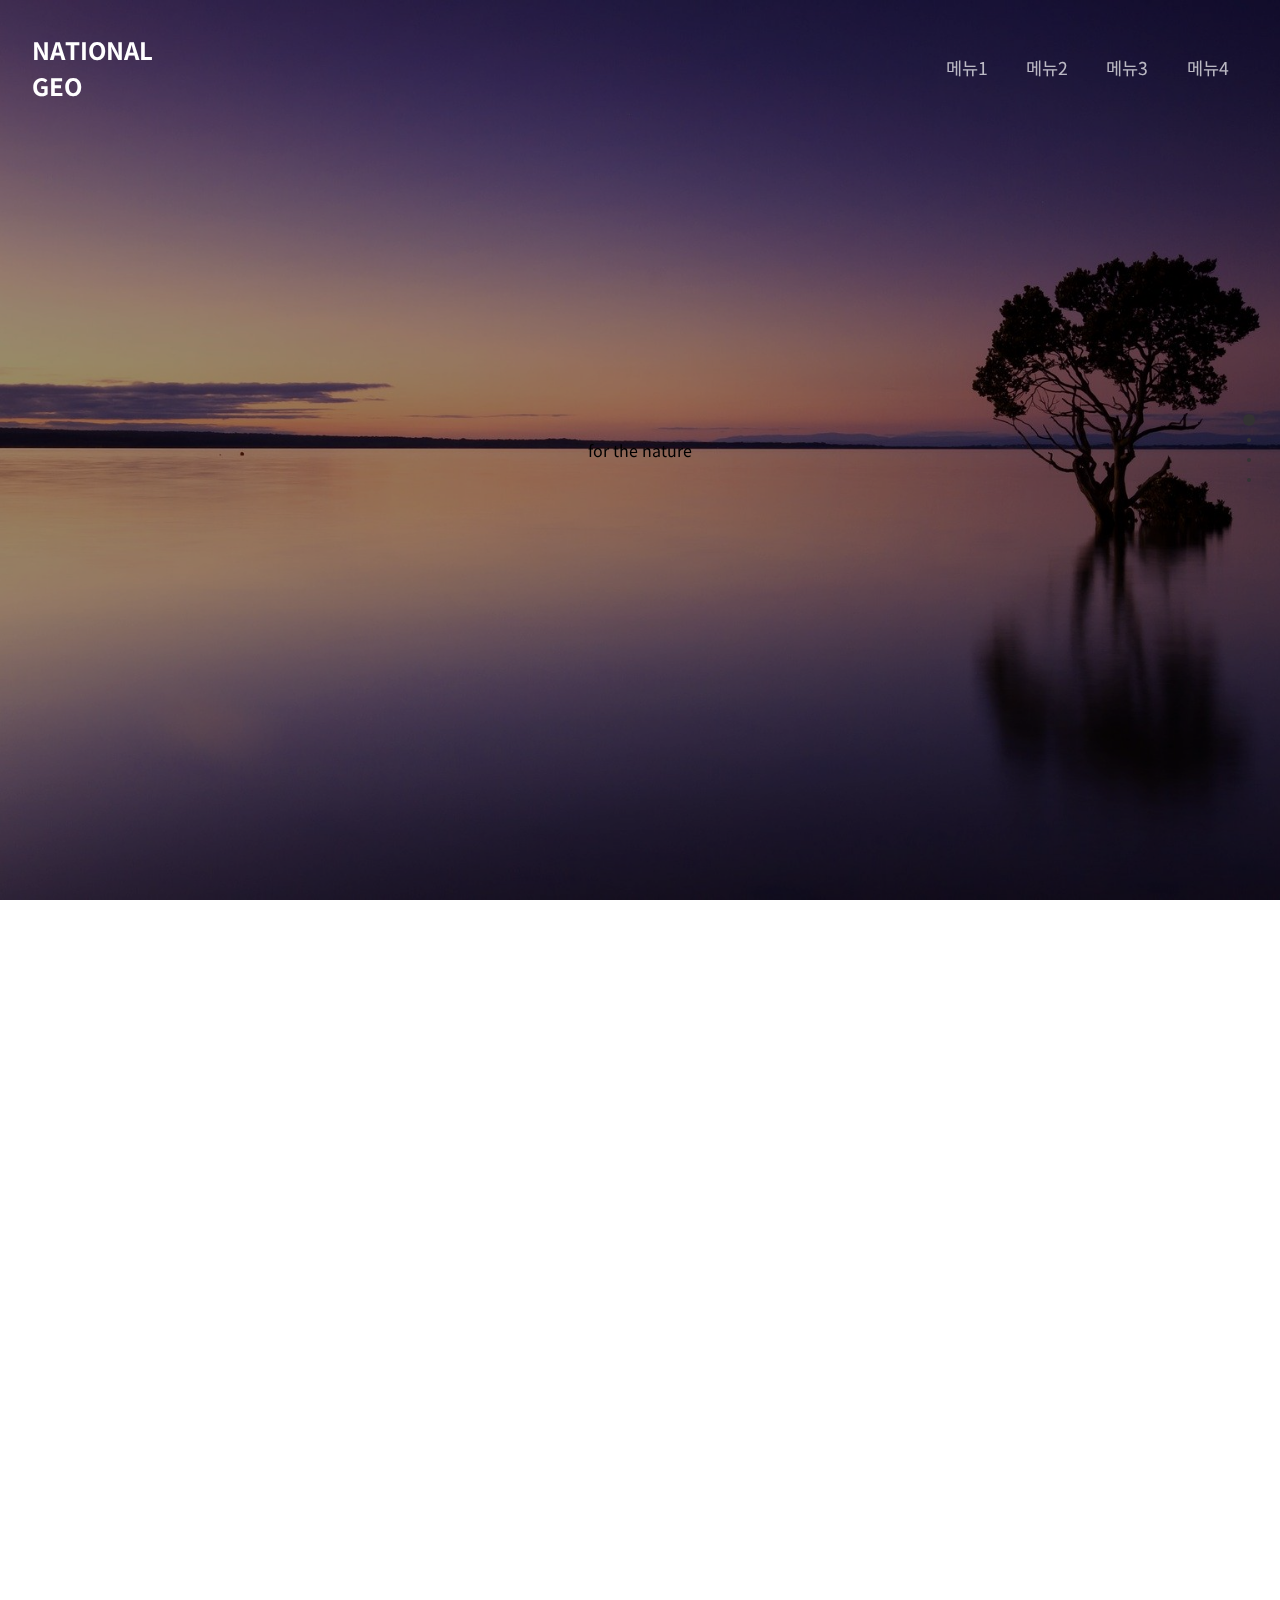
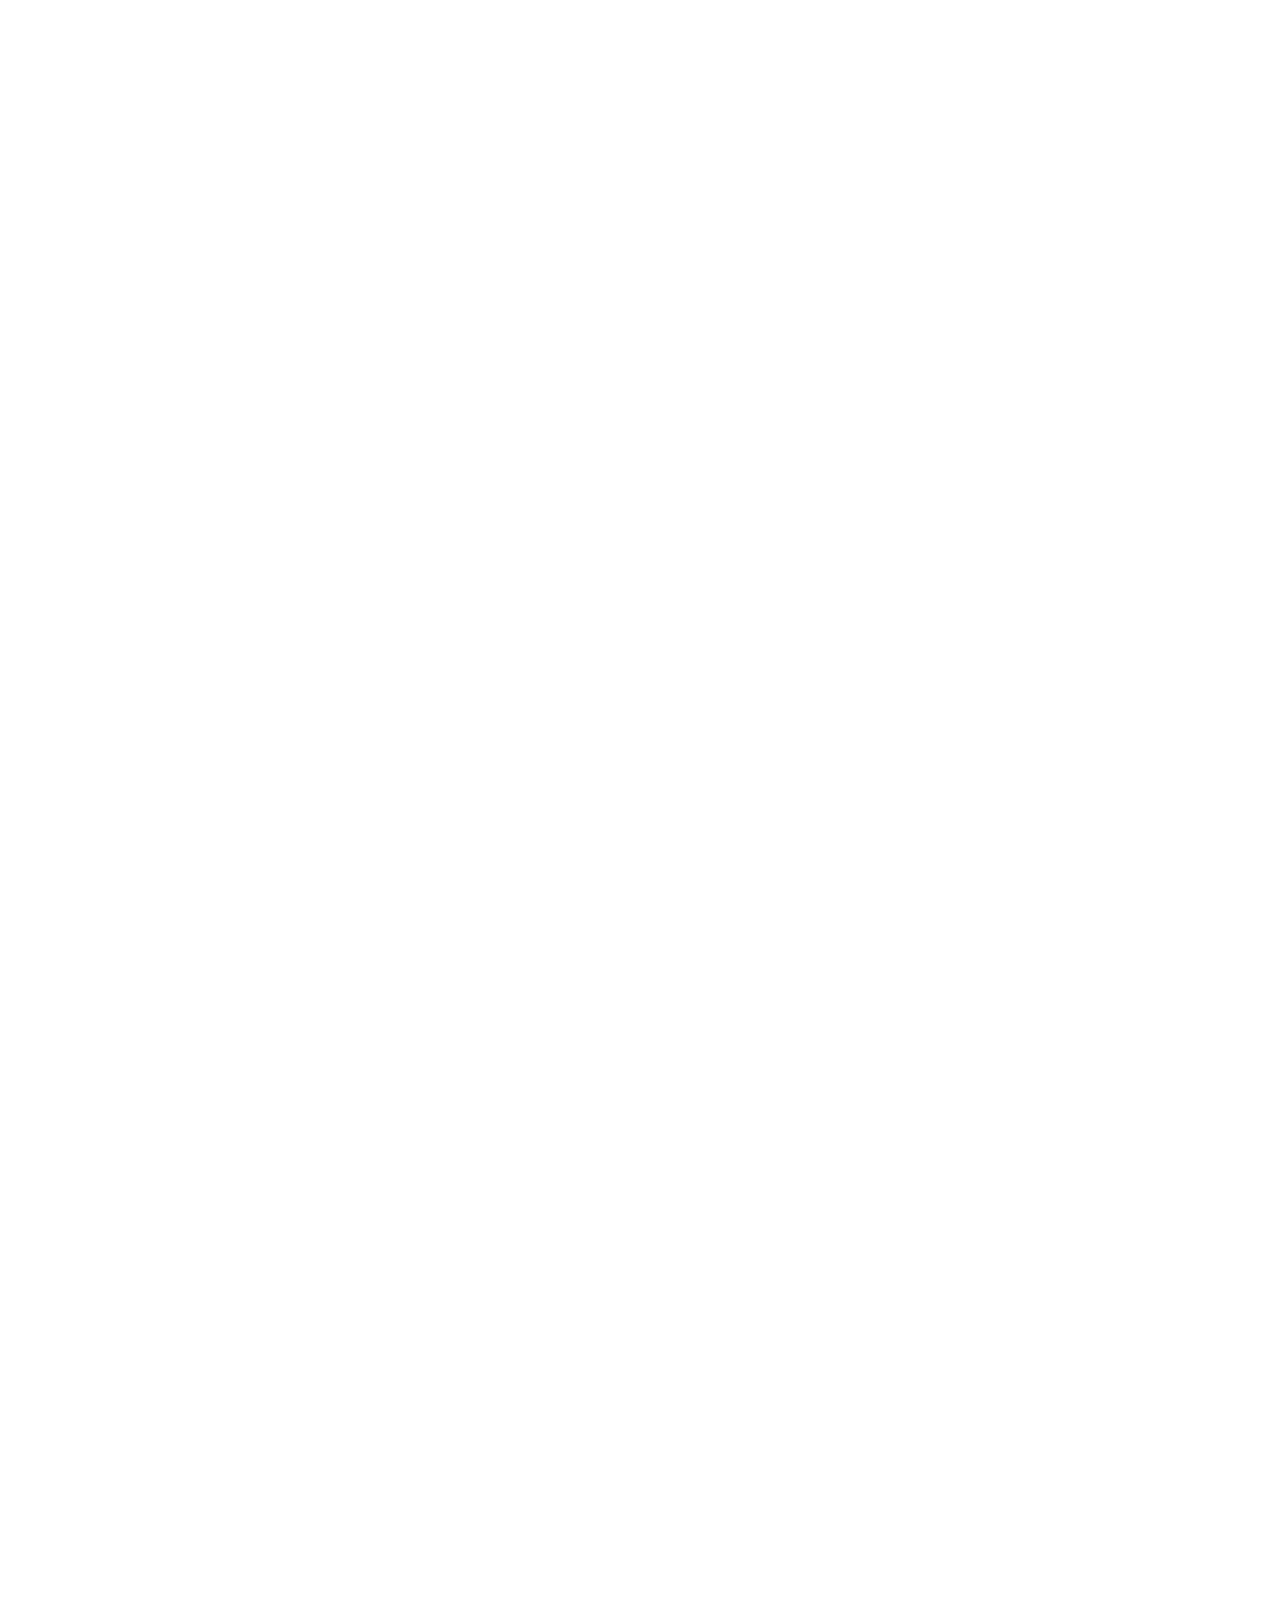
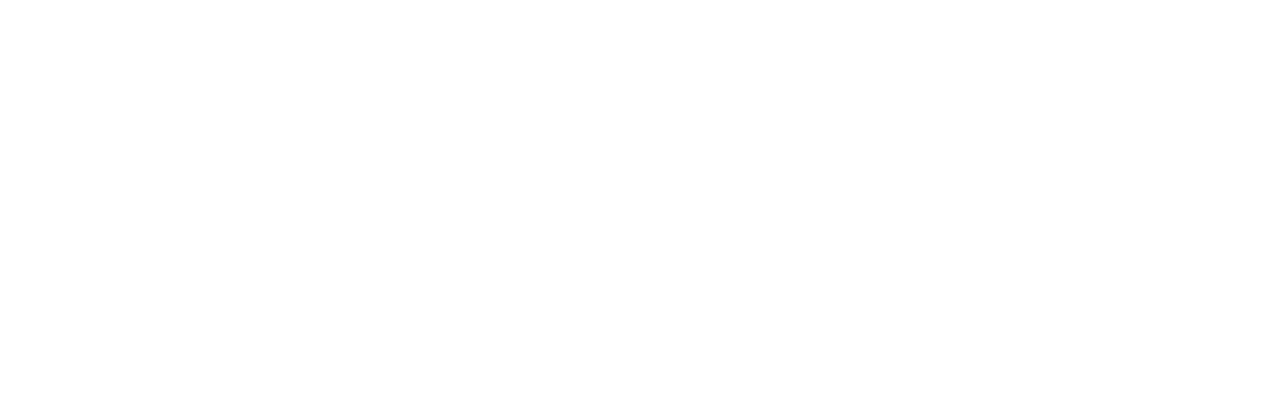
==== template1/index.html @ 558bed5c "템플릿 1(원페이지) 제작중" ====
<!DOCTYPE html>
<html lang="ko">
<head>
  <meta charset="UTF-8">
  <title>메인</title>
  <meta name="viewport" content="width=device-width, initial-scale=1.0">
  <meta http-equiv="X-UA-Compatible" content="IE=edge">
  <meta name="theme-color" content="#6B58A7">
  <link href="" rel="shortcut icon">
  <meta name="naver-site-verification" content=""/>
  <meta name="description" content="">
  <meta name="keywords" content="">
  <meta name="author" content="Chermoi">
  <meta property="og:type" content="website">
  <meta property="og:title" content="Chermoi">
  <meta property="og:description" content="">
  <meta property="og:image" content="">
  <meta property="og:url" content="">
  <link rel="stylesheet" href="assets/style/index.css">
  <link rel="stylesheet" type="text/css" href="assets/style/vendors/jquery.fullpage.2.9.6.min.css" />
  <script type="text/javascript" src="assets/js/vendors/jquery.2.2.4.min.js"></script>
  <script type="text/javascript" src="assets/js/vendors/jquery.fullpage.2.9.6.min.js"></script>
</head>
<body>
  <header class="chermoi-header">
    <h1 class="chermoi-header__logo">
      <a href="/">
        NATIONAL<br>GEO
<!--        <img src="/assets/images/kstarpay/common/starpay_logo.svg" alt="NATIONAL GEOGRAPHICY" class="navy-logo" width="151" height="33">-->
      </a>
    </h1>
    <nav class="chermoi-menu">
      <ul class="chermoi-menu-list">
        <li class="chermoi-menu__item active" data-menuanchor="firstPage"><a class="chermoi-menu__link" href="#firstPage">메뉴1</a></li>
        <li class="chermoi-menu__item" data-menuanchor="secondPage"><a class="chermoi-menu__link" href="#secondPage">메뉴2</a></li>
        <li class="chermoi-menu__item" data-menuanchor="thirdPage"><a class="chermoi-menu__link" href="#thirdPage">메뉴3</a></li>
        <li class="chermoi-menu__item" data-menuanchor="fourthPage"><a class="chermoi-menu__link" href="#fourthPage">메뉴4</a></li>
      </ul>
    </nav>
  </header>
  <div id="fullpage">
    <section class="section main" data-anchor="firstPage">
      <p>
        for the nature
      </p>
    </section>
    <div class="section" data-anchor="secondPage">Some section</div>
    <div class="section" data-anchor="thirdPage">Some section</div>
    <div class="section" data-anchor="fourthPage">Some section</div>
  </div>
  <script>
    $(document).ready(function() {
      $('#fullpage').fullpage({
        parallax: true,
        menu: '.chermoi-menu',
        easingcss3: 'ease-out',
        navigation: true,
        navigationPosition: 'right',
        anchors:['firstPage', 'secondPage', 'thirdPage', 'fourthPage'],
        afterLoad: function (anchorLink, index) {
          const loadedSection = $(this);
          if (index === 1) {
            $('.chermoi-header').removeClass('is--active');
          }else {
            $('.chermoi-header').addClass('is--active');
          }
        },
        onLeave: function (index, nextIndex, direction) {
          const leavingSection = $(this);
          if (index === 1) {
            $('.chermoi-header').addClass('is--active');
            // $('.hd').mouseleave(function () {
            //   $('.hd').addClass('on');
            // });
          }
        }
      })
    });
  </script>
</body>
</html>
---- template1/assets/style/index.css ----
﻿@font-face{font-family:'NotoSansKR';font-weight:200;src:url("../fonts/NotoSansKR-Thin.eot");src:url("../fonts/NotoSansKR-Thin.eot?#iefix") format("embedded-opentype"),url("../fonts/NotoSansKR-Thin.woff2") format("woff2"),url("../fonts/NotoSansKR-Thin.woff") format("woff"),url("../fonts/NotoSansKR-Thin.otf") format("opentype")}@font-face{font-family:'NotoSansKR';font-weight:300;src:url("../fonts/NotoSansKR-Light.eot");src:url("../fonts/NotoSansKR-Light.eot?#iefix") format("embedded-opentype"),url("../fonts/NotoSansKR-Light.woff2") format("woff2"),url("../fonts/NotoSansKR-Light.woff") format("woff"),url("../fonts/NotoSansKR-Light.otf") format("opentype")}@font-face{font-family:'NotoSansKR';font-weight:400;src:url("../fonts/NotoSansKR-Regular.eot");src:url("../fonts/NotoSansKR-Regular.eot?#iefix") format("embedded-opentype"),url("../fonts/NotoSansKR-Regular.woff2") format("woff2"),url("../fonts/NotoSansKR-Regular.woff") format("woff"),url("../fonts/NotoSansKR-Regular.otf") format("opentype")}@font-face{font-family:'NotoSansKR';font-weight:600;src:url("../fonts/NotoSansKR-Medium.eot");src:url("../fonts/NotoSansKR-Medium.eot?#iefix") format("embedded-opentype"),url("../fonts/NotoSansKR-Medium.woff2") format("woff2"),url("../fonts/NotoSansKR-Medium.woff") format("woff"),url("../fonts/NotoSansKR-Medium.otf") format("opentype")}@font-face{font-family:'NotoSansKR';font-weight:700;src:url("../fonts/NotoSansKR-Bold.eot");src:url("../fonts/NotoSansKR-Bold.eot?#iefix") format("embedded-opentype"),url("../fonts/NotoSansKR-Bold.woff2") format("woff2"),url("../fonts/NotoSansKR-Bold.woff") format("woff"),url("../fonts/NotoSansKR-Bold.otf") format("opentype")}@font-face{font-family:'NotoSansKR';font-weight:800;src:url("../fonts/NotoSansKR-Black.eot");src:url("../fonts/NotoSansKR-Black.eot?#iefix") format("embedded-opentype"),url("../fonts/NotoSansKR-Black.woff2") format("woff2"),url("../fonts/NotoSansKR-Black.woff") format("woff"),url("../fonts/NotoSansKR-Black.otf") format("opentype")}article,aside,details,figcaption,figure,footer,header,hgroup,menu,nav,section{display:block}*,body{font-family:AppleSDGothicNeo,-apple-system,BlinkMacSystemFont,"NotoSansKR",sans-serif,"Malgun Gothic","맑은 고딕","Malgun Gothic","맑은 고딕","Segoe UI",Roboto,Oxygen,Ubuntu,Cantarell,"Fira Sans","Droid Sans","Helvetica Neue",sans-serif;margin:0;padding:0}html{font-size:16px}@media all and (max-width: 900px){html{font-size:15px}}@media all and (max-width: 600px){html{font-size:15px}}@media all and (max-width: 450px){html{font-size:14px}}a,a:hover,a:focus,a:active,a:link{text-decoration:none;cursor:pointer;color:inherit}img{border:0;vertical-align:middle;max-width:100%}ol,ul{list-style:none;margin:0;padding:0}fieldset{border:0}button{border:0;background:none;cursor:pointer}button:focus{outline:none}strong,b{color:inherit;font-size:inherit}i,em{font-style:normal}mark{color:inherit;background:none}button{-webkit-appearance:none}input,input:matches([type="password"],[type="search"]),input[type=text],textarea{-webkit-appearance:none;-webkit-border-radius:0}table{border-collapse:collapse}.chermoi-header{position:fixed;top:0;z-index:10;padding:2rem;width:100%;box-sizing:border-box;display:flex;justify-content:space-between;align-items:center;transition:all .3s ease-in-out}.chermoi-header.is--active{background:rgba(0,0,0,0.7);padding:1rem 2rem}.chermoi-header__logo{color:#fff;font-size:1.5rem}.chermoi-menu-list{display:flex;align-items:center}.chermoi-menu__item{color:#ffffff;opacity:0.7}.chermoi-menu__link{padding:.8rem 1.2rem;font-size:1.1rem}.section{background-repeat:no-repeat;background-position:50% 50%;background-size:cover}.section.main{background-image:url("../images/template1-slide1.jpg");text-align:center}.section.main:before{content:'';width:100%;height:100%;display:block;background-color:rgba(0,0,0,0.4);position:absolute;top:0}
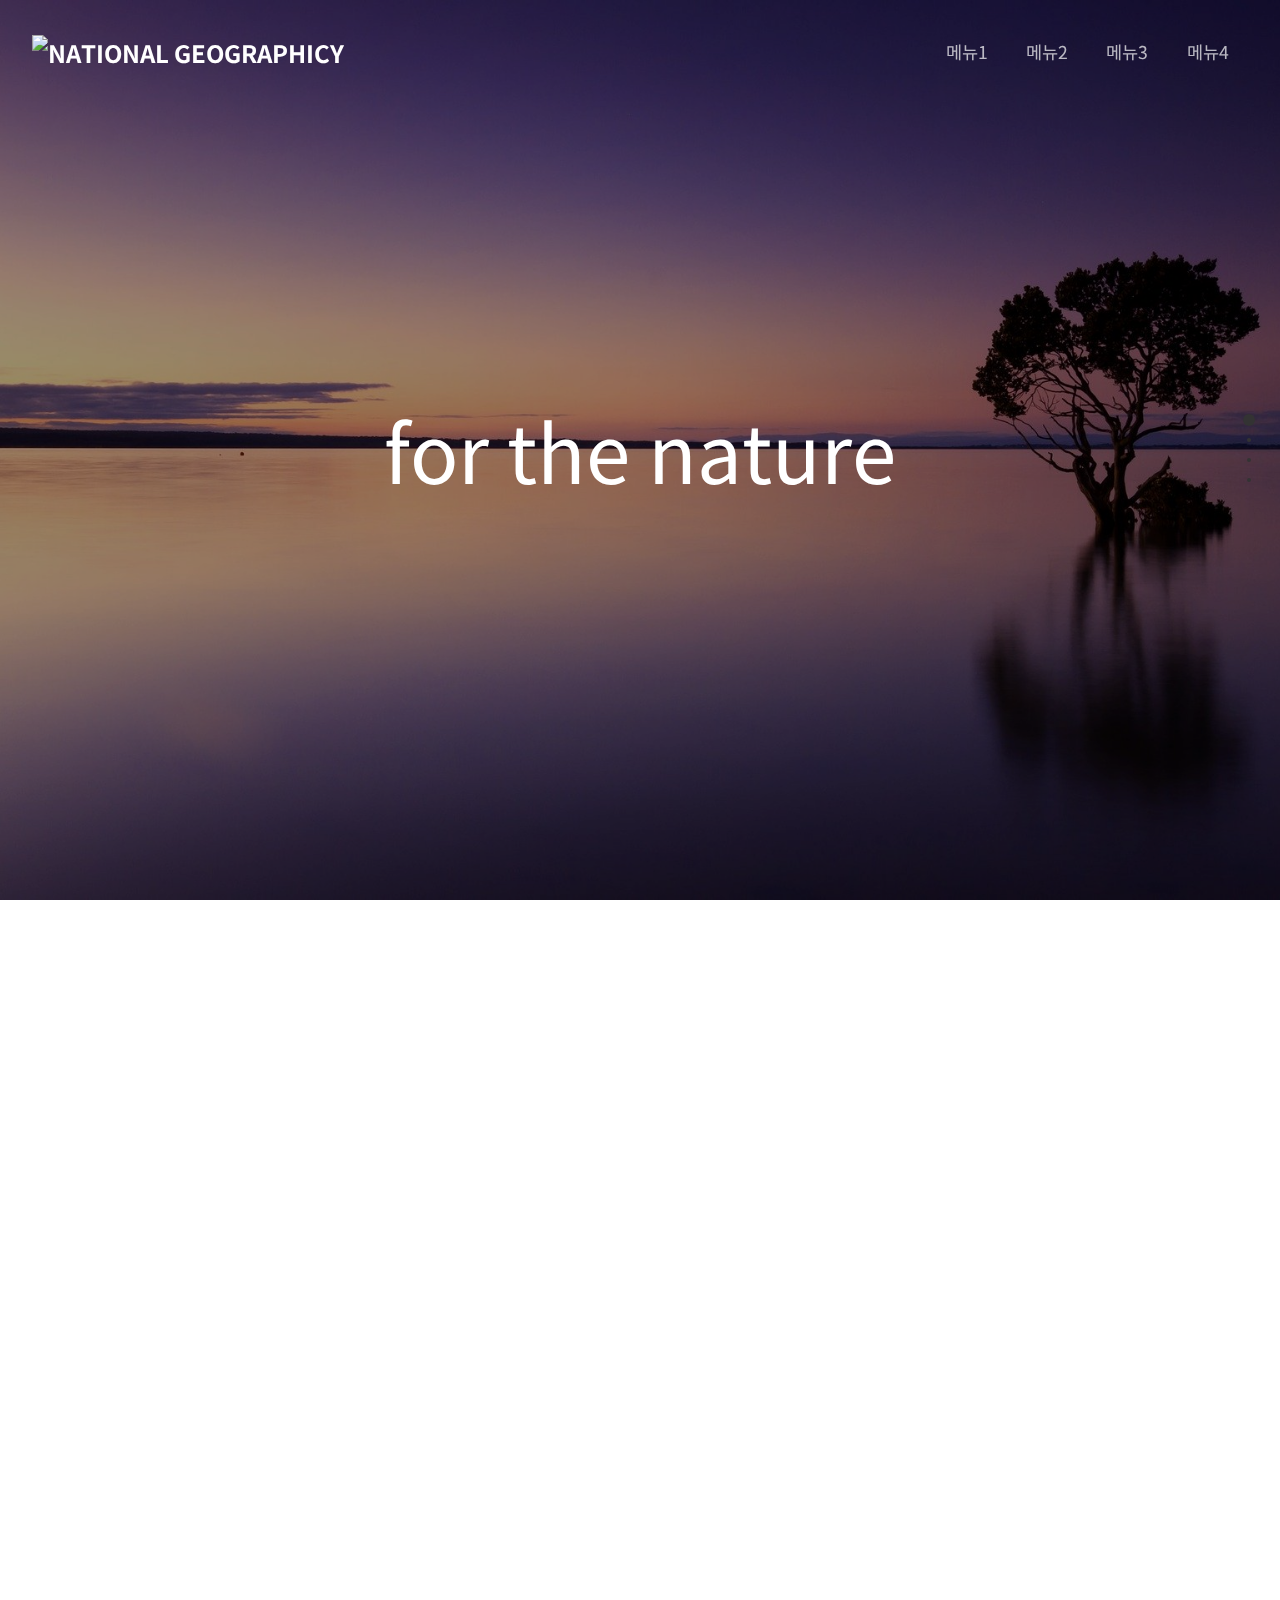
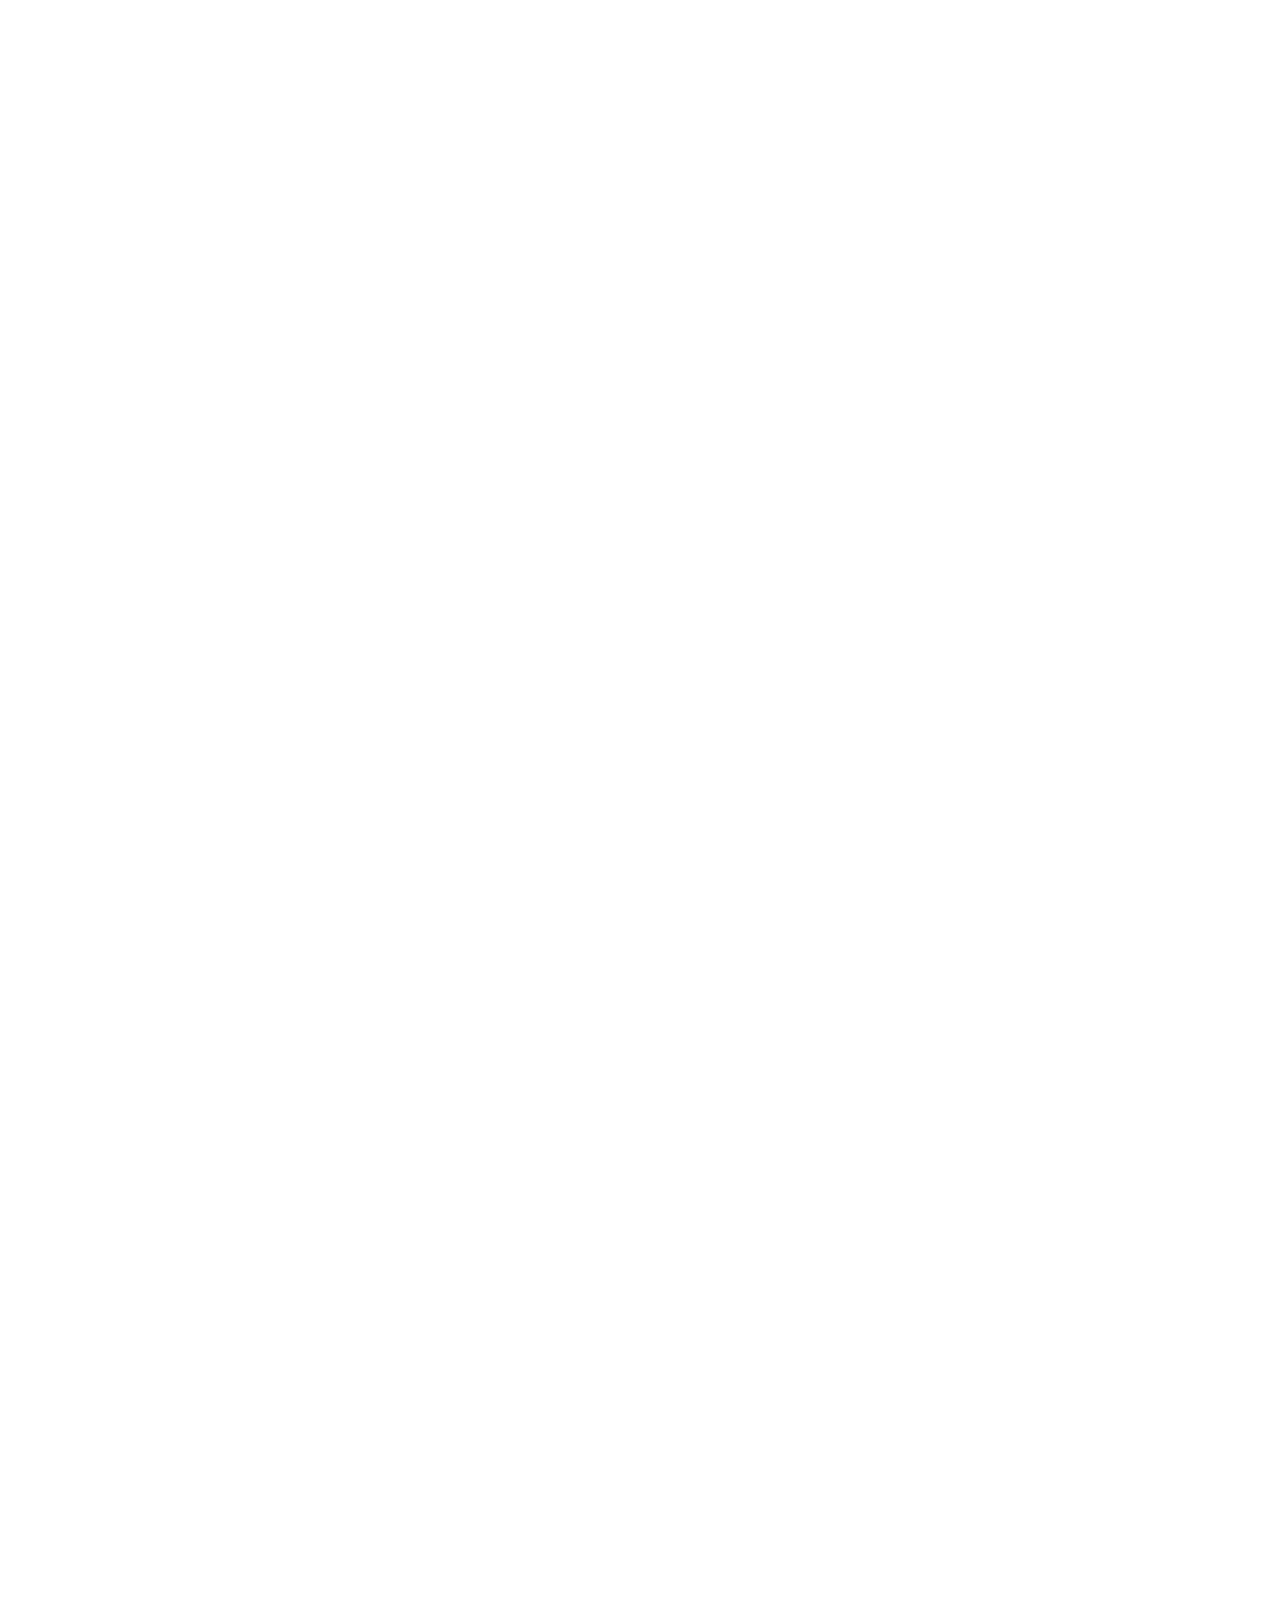
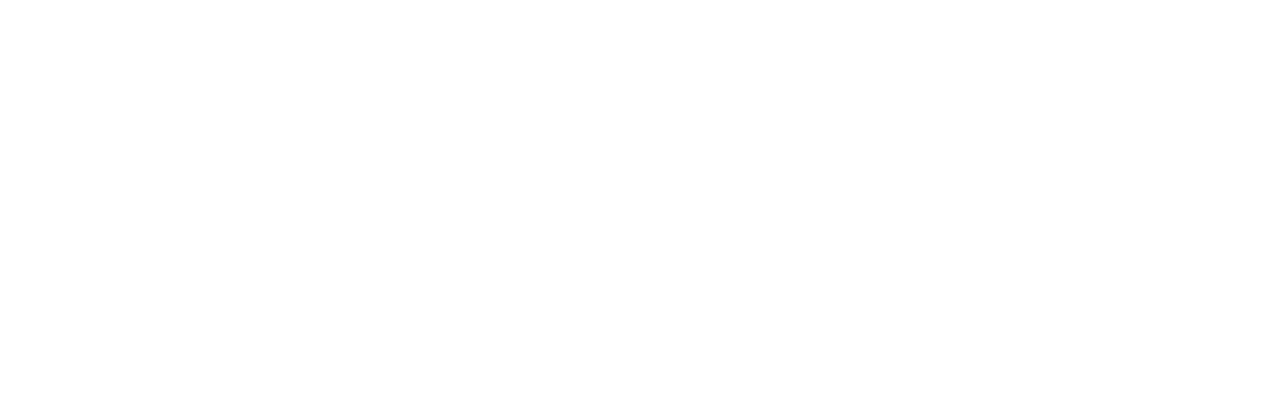
==== commit 4a4888b6: "D" ====
--- a/template1/index.html
+++ b/template1/index.html
@@ -17,6 +17,7 @@
   <meta property="og:image" content="">
   <meta property="og:url" content="">
   <link rel="stylesheet" href="assets/style/index.css">
+  <link rel="stylesheet" type="text/css" href="assets/style/vendors/fontawesome.free.5.14.0.web.all.min.css" />
   <link rel="stylesheet" type="text/css" href="assets/style/vendors/jquery.fullpage.2.9.6.min.css" />
   <script type="text/javascript" src="assets/js/vendors/jquery.2.2.4.min.js"></script>
   <script type="text/javascript" src="assets/js/vendors/jquery.fullpage.2.9.6.min.js"></script>
@@ -24,11 +25,8 @@
 <body>
   <header class="chermoi-header">
     <h1 class="chermoi-header__logo">
-      <a href="/">
-        NATIONAL<br>GEO
-<!--        <img src="/assets/images/kstarpay/common/starpay_logo.svg" alt="NATIONAL -GEOGRAPHICY" class="navy-logo" width="151" height="33">-->
-      </a>
+      <a href="/"><img src="./assets/images/logo.png" alt="NATIONAL +GEOGRAPHICY" class="navy-logo" width="120"></a>
     </h1>
     <nav class="chermoi-menu">
       <ul class="chermoi-menu-list">
@@ -41,7 +39,7 @@
   </header>
   <div id="fullpage">
     <section class="section main" data-anchor="firstPage">
-      <p>
+      <p class="main__text">
         for the nature
       </p>
     </section>
--- a/template1/assets/style/index.css
+++ b/template1/assets/style/index.css
@@ -1 +1 @@
-﻿@font-face{font-family:'NotoSansKR';font-weight:200;src:url("../fonts/NotoSansKR-Thin.eot");src:url("../fonts/NotoSansKR-Thin.eot?#iefix") format("embedded-opentype"),url("../fonts/NotoSansKR-Thin.woff2") format("woff2"),url("../fonts/NotoSansKR-Thin.woff") format("woff"),url("../fonts/NotoSansKR-Thin.otf") format("opentype")}@font-face{font-family:'NotoSansKR';font-weight:300;src:url("../fonts/NotoSansKR-Light.eot");src:url("../fonts/NotoSansKR-Light.eot?#iefix") format("embedded-opentype"),url("../fonts/NotoSansKR-Light.woff2") format("woff2"),url("../fonts/NotoSansKR-Light.woff") format("woff"),url("../fonts/NotoSansKR-Light.otf") format("opentype")}@font-face{font-family:'NotoSansKR';font-weight:400;src:url("../fonts/NotoSansKR-Regular.eot");src:url("../fonts/NotoSansKR-Regular.eot?#iefix") format("embedded-opentype"),url("../fonts/NotoSansKR-Regular.woff2") format("woff2"),url("../fonts/NotoSansKR-Regular.woff") format("woff"),url("../fonts/NotoSansKR-Regular.otf") format("opentype")}@font-face{font-family:'NotoSansKR';font-weight:600;src:url("../fonts/NotoSansKR-Medium.eot");src:url("../fonts/NotoSansKR-Medium.eot?#iefix") format("embedded-opentype"),url("../fonts/NotoSansKR-Medium.woff2") format("woff2"),url("../fonts/NotoSansKR-Medium.woff") format("woff"),url("../fonts/NotoSansKR-Medium.otf") format("opentype")}@font-face{font-family:'NotoSansKR';font-weight:700;src:url("../fonts/NotoSansKR-Bold.eot");src:url("../fonts/NotoSansKR-Bold.eot?#iefix") format("embedded-opentype"),url("../fonts/NotoSansKR-Bold.woff2") format("woff2"),url("../fonts/NotoSansKR-Bold.woff") format("woff"),url("../fonts/NotoSansKR-Bold.otf") format("opentype")}@font-face{font-family:'NotoSansKR';font-weight:800;src:url("../fonts/NotoSansKR-Black.eot");src:url("../fonts/NotoSansKR-Black.eot?#iefix") format("embedded-opentype"),url("../fonts/NotoSansKR-Black.woff2") format("woff2"),url("../fonts/NotoSansKR-Black.woff") format("woff"),url("../fonts/NotoSansKR-Black.otf") format("opentype")}article,aside,details,figcaption,figure,footer,header,hgroup,menu,nav,section{display:block}*,body{font-family:AppleSDGothicNeo,-apple-system,BlinkMacSystemFont,"NotoSansKR",sans-serif,"Malgun Gothic","맑은 고딕","Malgun Gothic","맑은 고딕","Segoe UI",Roboto,Oxygen,Ubuntu,Cantarell,"Fira Sans","Droid Sans","Helvetica Neue",sans-serif;margin:0;padding:0}html{font-size:16px}@media all and (max-width: 900px){html{font-size:15px}}@media all and (max-width: 600px){html{font-size:15px}}@media all and (max-width: 450px){html{font-size:14px}}a,a:hover,a:focus,a:active,a:link{text-decoration:none;cursor:pointer;color:inherit}img{border:0;vertical-align:middle;max-width:100%}ol,ul{list-style:none;margin:0;padding:0}fieldset{border:0}button{border:0;background:none;cursor:pointer}button:focus{outline:none}strong,b{color:inherit;font-size:inherit}i,em{font-style:normal}mark{color:inherit;background:none}button{-webkit-appearance:none}input,input:matches([type="password"],[type="search"]),input[type=text],textarea{-webkit-appearance:none;-webkit-border-radius:0}table{border-collapse:collapse}.chermoi-header{position:fixed;top:0;z-index:10;padding:2rem;width:100%;box-sizing:border-box;display:flex;justify-content:space-between;align-items:center;transition:all .3s ease-in-out}.chermoi-header.is--active{background:rgba(0,0,0,0.7);padding:1rem 2rem}.chermoi-header__logo{color:#fff;font-size:1.5rem}.chermoi-menu-list{display:flex;align-items:center}.chermoi-menu__item{color:#ffffff;opacity:0.7}.chermoi-menu__link{padding:.8rem 1.2rem;font-size:1.1rem}.section{background-repeat:no-repeat;background-position:50% 50%;background-size:cover}.section.main{background-image:url("../images/template1-slide1.jpg");text-align:center}.section.main:before{content:'';width:100%;height:100%;display:block;background-color:rgba(0,0,0,0.4);position:absolute;top:0}
+﻿@font-face{font-family:'NotoSansKR';font-weight:200;src:url("../fonts/NotoSansKR-Thin.eot");src:url("../fonts/NotoSansKR-Thin.eot?#iefix") format("embedded-opentype"),url("../fonts/NotoSansKR-Thin.woff2") format("woff2"),url("../fonts/NotoSansKR-Thin.woff") format("woff"),url("../fonts/NotoSansKR-Thin.otf") format("opentype")}@font-face{font-family:'NotoSansKR';font-weight:300;src:url("../fonts/NotoSansKR-Light.eot");src:url("../fonts/NotoSansKR-Light.eot?#iefix") format("embedded-opentype"),url("../fonts/NotoSansKR-Light.woff2") format("woff2"),url("../fonts/NotoSansKR-Light.woff") format("woff"),url("../fonts/NotoSansKR-Light.otf") format("opentype")}@font-face{font-family:'NotoSansKR';font-weight:400;src:url("../fonts/NotoSansKR-Regular.eot");src:url("../fonts/NotoSansKR-Regular.eot?#iefix") format("embedded-opentype"),url("../fonts/NotoSansKR-Regular.woff2") format("woff2"),url("../fonts/NotoSansKR-Regular.woff") format("woff"),url("../fonts/NotoSansKR-Regular.otf") format("opentype")}@font-face{font-family:'NotoSansKR';font-weight:600;src:url("../fonts/NotoSansKR-Medium.eot");src:url("../fonts/NotoSansKR-Medium.eot?#iefix") format("embedded-opentype"),url("../fonts/NotoSansKR-Medium.woff2") format("woff2"),url("../fonts/NotoSansKR-Medium.woff") format("woff"),url("../fonts/NotoSansKR-Medium.otf") format("opentype")}@font-face{font-family:'NotoSansKR';font-weight:700;src:url("../fonts/NotoSansKR-Bold.eot");src:url("../fonts/NotoSansKR-Bold.eot?#iefix") format("embedded-opentype"),url("../fonts/NotoSansKR-Bold.woff2") format("woff2"),url("../fonts/NotoSansKR-Bold.woff") format("woff"),url("../fonts/NotoSansKR-Bold.otf") format("opentype")}@font-face{font-family:'NotoSansKR';font-weight:800;src:url("../fonts/NotoSansKR-Black.eot");src:url("../fonts/NotoSansKR-Black.eot?#iefix") format("embedded-opentype"),url("../fonts/NotoSansKR-Black.woff2") format("woff2"),url("../fonts/NotoSansKR-Black.woff") format("woff"),url("../fonts/NotoSansKR-Black.otf") format("opentype")}article,aside,details,figcaption,figure,footer,header,hgroup,menu,nav,section{display:block}*,body{font-family:AppleSDGothicNeo,-apple-system,BlinkMacSystemFont,"NotoSansKR",sans-serif,"Malgun Gothic","맑은 고딕","Malgun Gothic","맑은 고딕","Segoe UI",Roboto,Oxygen,Ubuntu,Cantarell,"Fira Sans","Droid Sans","Helvetica Neue",sans-serif;margin:0;padding:0}html{font-size:16px}@media all and (max-width: 900px){html{font-size:15px}}@media all and (max-width: 600px){html{font-size:15px}}@media all and (max-width: 450px){html{font-size:14px}}a,a:hover,a:focus,a:active,a:link{text-decoration:none;cursor:pointer;color:inherit}img{border:0;vertical-align:middle;max-width:100%}ol,ul{list-style:none;margin:0;padding:0}fieldset{border:0}button{border:0;background:none;cursor:pointer}button:focus{outline:none}strong,b{color:inherit;font-size:inherit}i,em{font-style:normal}mark{color:inherit;background:none}button{-webkit-appearance:none}input,input:matches([type="password"],[type="search"]),input[type=text],textarea{-webkit-appearance:none;-webkit-border-radius:0}table{border-collapse:collapse}.chermoi-header{position:fixed;top:0;z-index:10;padding:2rem;width:100%;box-sizing:border-box;display:flex;justify-content:space-between;align-items:center;transition:all .3s ease-in-out}.chermoi-header.is--active{background:rgba(0,0,0,0.7);padding:1rem 2rem}.chermoi-header__logo{color:#fff;font-size:1.5rem}.chermoi-menu-list{display:flex;align-items:center}.chermoi-menu__item{color:#ffffff;opacity:0.7}.chermoi-menu__link{padding:.8rem 1.2rem;font-size:1.1rem}.section{background-repeat:no-repeat;background-position:50% 50%;background-size:cover}.section.main{background-image:url("../images/template1-slide1.jpg");text-align:center}.section.main:before{content:'';width:100%;height:100%;display:block;background-color:rgba(0,0,0,0.4);position:absolute;top:0}.section.main .fp-tableCell{position:relative;z-index:2}.section.main .main__text{color:#fff;font-size:5rem}
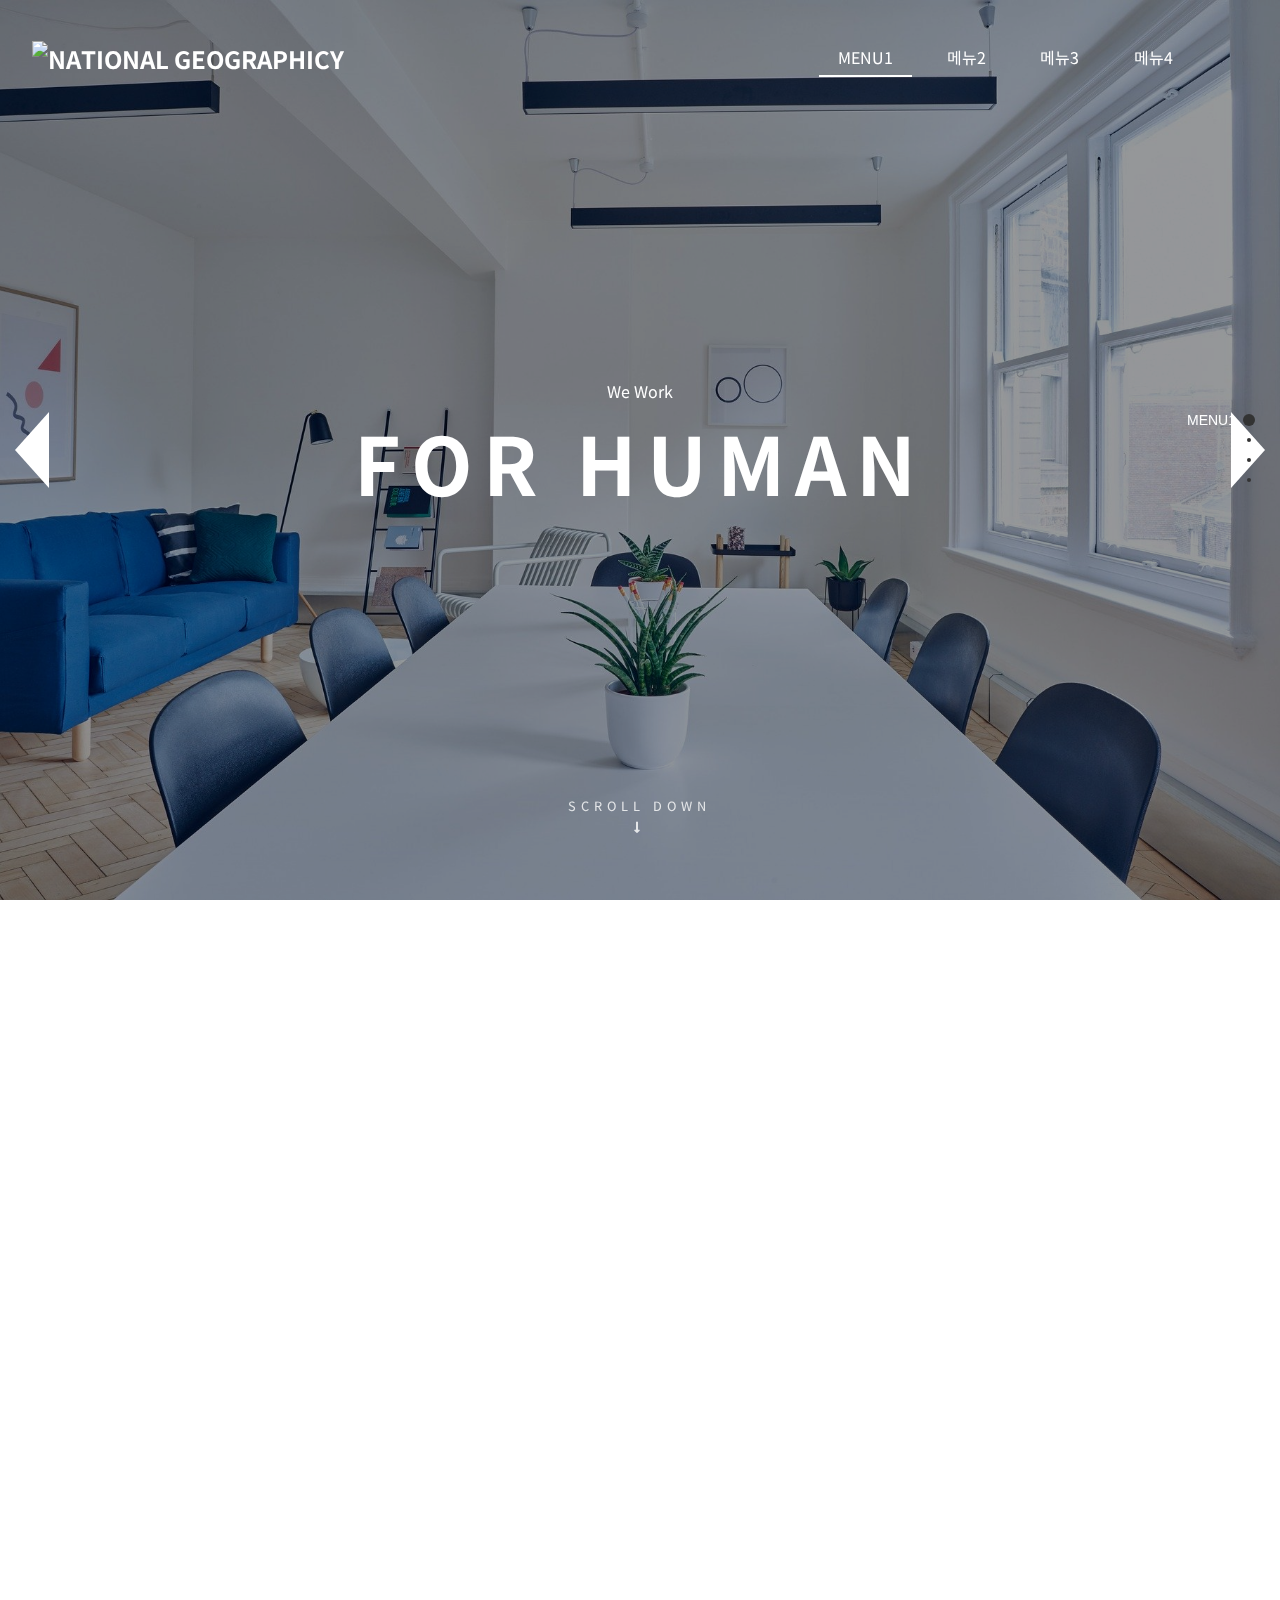
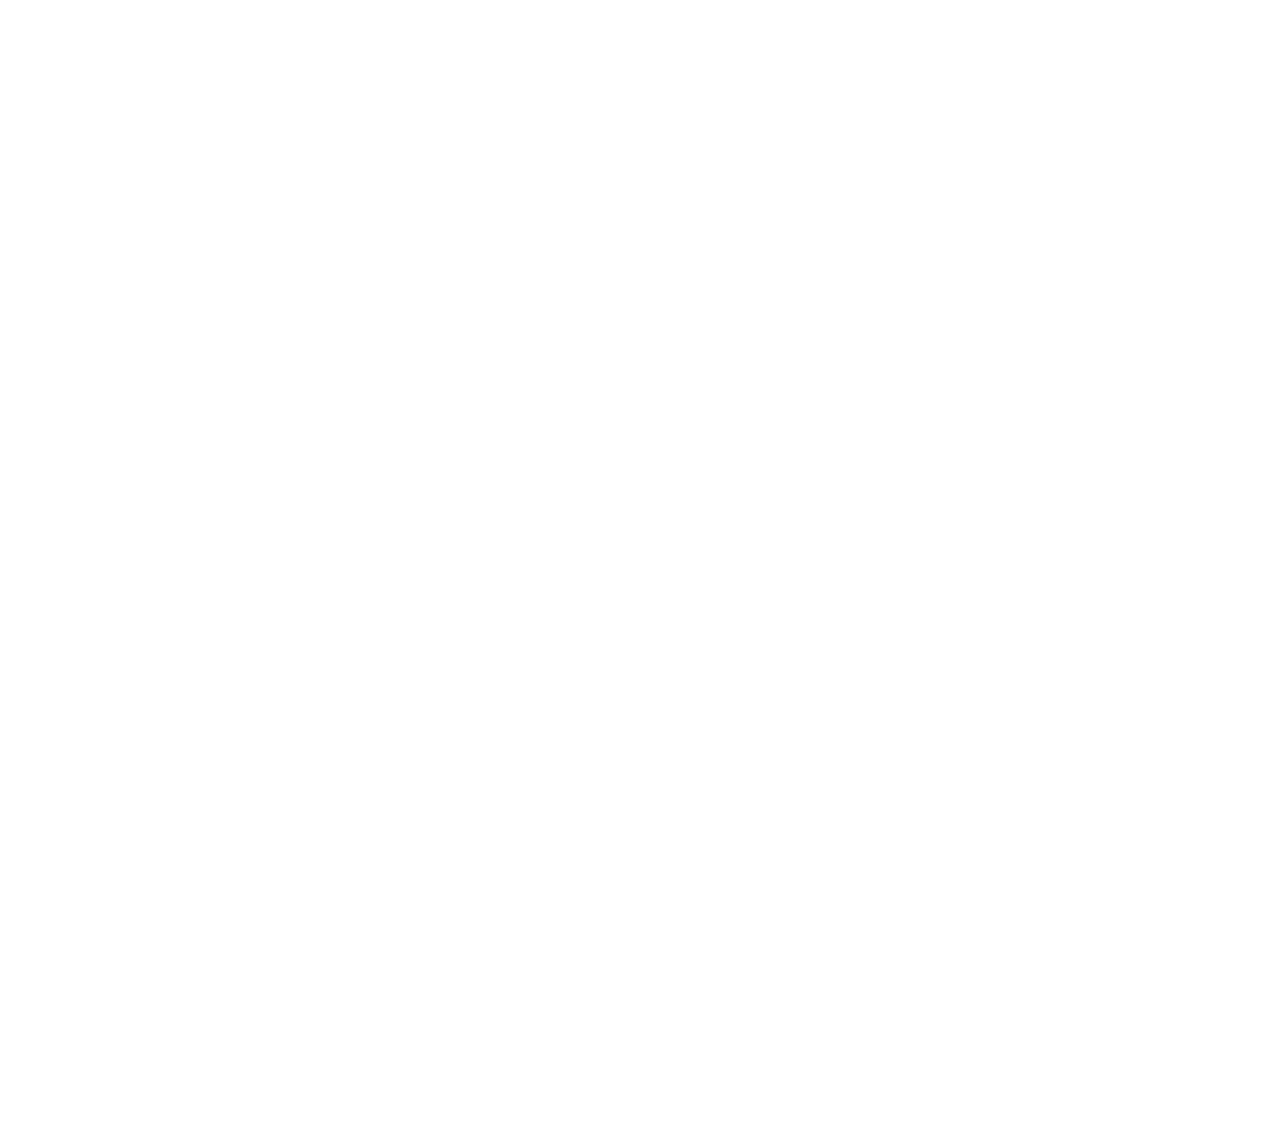
==== commit 0bdb9774: "템플릿 1(원페이지) 제작중" ====
--- a/template1/index.html
+++ b/template1/index.html
@@ -30,7 +30,7 @@
     </h1>
     <nav class="chermoi-menu">
       <ul class="chermoi-menu-list">
-        <li class="chermoi-menu__item active" data-menuanchor="firstPage"><a class="chermoi-menu__link" href="#firstPage">메뉴1</a></li>
+        <li class="chermoi-menu__item active" data-menuanchor="firstPage"><a class="chermoi-menu__link" href="#firstPage">MENU1</a></li>
         <li class="chermoi-menu__item" data-menuanchor="secondPage"><a class="chermoi-menu__link" href="#secondPage">메뉴2</a></li>
         <li class="chermoi-menu__item" data-menuanchor="thirdPage"><a class="chermoi-menu__link" href="#thirdPage">메뉴3</a></li>
         <li class="chermoi-menu__item" data-menuanchor="fourthPage"><a class="chermoi-menu__link" href="#fourthPage">메뉴4</a></li>
@@ -38,14 +38,41 @@
     </nav>
   </header>
   <div id="fullpage">
-    <section class="section main" data-anchor="firstPage">
-      <p class="main__text">
-        for the nature
-      </p>
+    <section class="section is--dark first-section main" data-anchor="firstPage">
+      <div class="slide">
+        <p class="main__text">
+          we work<br>
+          <strong class="main__text--impact">for human</strong>
+        </p>
+        <p class="main-scroll">
+          scroll down<br>
+          <i class="fas fa-long-arrow-alt-down main-scroll__icon"></i>
+        </p>
+      </div>
+      <div class="slide">
+        <p class="main__text">
+          we work<br>
+          <strong class="main__text--impact">for human</strong>
+        </p>
+        <p class="main-scroll">
+          scroll down<br>
+          <i class="fas fa-long-arrow-alt-down main-scroll__icon"></i>
+        </p>
+      </div>
+      <div class="slide">
+        <p class="main__text">
+          we work<br>
+          <strong class="main__text--impact">for human</strong>
+        </p>
+        <p class="main-scroll">
+          scroll down<br>
+          <i class="fas fa-long-arrow-alt-down main-scroll__icon"></i>
+        </p>
+      </div>
     </section>
-    <div class="section" data-anchor="secondPage">Some section</div>
+    <div class="section is--dark second-section service" data-anchor="secondPage">Some section</div>
     <div class="section" data-anchor="thirdPage">Some section</div>
-    <div class="section" data-anchor="fourthPage">Some section</div>
+    <div class="section fp-auto-height" data-anchor="fourthPage">Some section</div>
   </div>
   <script>
     $(document).ready(function() {
@@ -55,9 +82,10 @@
         easingcss3: 'ease-out',
         navigation: true,
         navigationPosition: 'right',
+        navigationTooltips: ['MENU1', '메뉴2', '메뉴3', '메뉴4'],
+        showActiveTooltip: true,
         anchors:['firstPage', 'secondPage', 'thirdPage', 'fourthPage'],
         afterLoad: function (anchorLink, index) {
-          const loadedSection = $(this);
           if (index === 1) {
             $('.chermoi-header').removeClass('is--active');
           }else {
@@ -65,15 +93,70 @@
           }
         },
         onLeave: function (index, nextIndex, direction) {
-          const leavingSection = $(this);
           if (index === 1) {
             $('.chermoi-header').addClass('is--active');
-            // $('.hd').mouseleave(function () {
-            //   $('.hd').addClass('on');
-            // });
+            if (direction === 'down') {
+              $('.slide__img img').eq(0).removeClass('ani_main_img_1 ani_main_img_1r');
+              $('.slide__img img').eq(1).removeClass('ani_main_img_2 ani_main_img_2r');
+              $('.slide__img img').eq(2).removeClass('ani_main_img_3 ani_main_img_3r');
+              $('.slide__title .animationDelay').removeClass('fadeInUp animated');
+              if (nextIndex === 2) {
+                $('.wallet-process .animatable').addClass('fadeInUp animated');
+              }
+              else if (nextIndex === 3) {
+                $('.face-check .face-check-left .animatable').addClass('fadeInUp animated');
+                $('.face-check .face-check-right.animatable').addClass('bounceInRight animated');
+              } else if (nextIndex === 4) {
+                $('.charge-conv .charge-conv-left.animatable').addClass('bounceInLeft animated');
+                $('.charge-conv .charge-conv-right .animatable').addClass('fadeInUp animated');
+              } else if (nextIndex === 5) {
+                $('.safe-fin-tech .animatable').addClass('fadeInUp animated');
+              } else if (nextIndex === 6) {
+                $('.starpay-use .starpay-use__title.animatable').addClass('fadeIn animated');
+                $('.starpay-use .starpay-use-list .animatable').addClass('bounceInLeft animated');
+              }
+            }
+          } else if (index > 1) {
+            if (nextIndex === 1 && direction === 'up') {
+              $('.chermoi-header').removeClass('is--active');
+            } else if (nextIndex === 2) {
+              $('.wallet-process .animatable').addClass('fadeInUp animated');
+              $('.face-check .animatable, .charge-conv .animatable, .safe-fin-tech .animatable, .starpay-use .animatable')
+                .removeClass('fadeInUp bounceInRight bounceInLeft animated');
+            } else if (nextIndex === 3) {
+              $('.face-check .face-check-left .animatable').addClass('fadeInUp animated');
+              $('.face-check .face-check-right.animatable').addClass('bounceInRight animated');
+              $('.wallet-process .animatable, .charge-conv .animatable, .safe-fin-tech .animatable, .starpay-use .animatable')
+                .removeClass('fadeInUp bounceInRight bounceInLeft animated');
+            } else if (nextIndex === 4) {
+              $('.charge-conv .charge-conv-left.animatable').addClass('bounceInLeft animated');
+              $('.charge-conv .charge-conv-right .animatable').addClass('fadeInUp animated');
+              $('.wallet-process .animatable, .face-check .animatable, .safe-fin-tech .animatable, .starpay-use .animatable')
+                .removeClass('fadeInUp bounceInRight bounceInLeft animated');
+            } else if (nextIndex === 5) {
+              $('.safe-fin-tech .animatable').addClass('fadeInUp animated');
+              $('.wallet-process .animatable, .face-check .animatable, .charge-conv .animatable, .starpay-use .animatable')
+                .removeClass('fadeInUp bounceInRight bounceInLeft animated');
+            } else if (nextIndex === 6) {
+              $('.starpay-use .starpay-use__title.animatable').addClass('fadeIn animated');
+              $('.starpay-use .starpay-use-list .animatable').addClass('bounceInLeft animated');
+              $('.wallet-process .animatable, .face-check .animatable, .charge-conv .animatable, .safe-fin-tech .animatable')
+                .removeClass('fadeInUp bounceInRight bounceInLeft animated');
+            }
           }
         }
       })
+
+      $(window).scroll(function(){
+        let max = 1000; //100% 투명할때의 스크롤 값
+        let scrollPX = $(this).scrollTop();
+        console.log(scrollPX)
+        if( scrollPX  < max ) {
+          $("#bg").css({"opacity": (max-scrollPX)/max });
+        }else{
+          $("#bg").css({"opacity": 0});
+        }
+      });
     });
   </script>
 </body>
--- a/template1/assets/style/index.css
+++ b/template1/assets/style/index.css
@@ -1 +1 @@
-﻿@font-face{font-family:'NotoSansKR';font-weight:200;src:url("../fonts/NotoSansKR-Thin.eot");src:url("../fonts/NotoSansKR-Thin.eot?#iefix") format("embedded-opentype"),url("../fonts/NotoSansKR-Thin.woff2") format("woff2"),url("../fonts/NotoSansKR-Thin.woff") format("woff"),url("../fonts/NotoSansKR-Thin.otf") format("opentype")}@font-face{font-family:'NotoSansKR';font-weight:300;src:url("../fonts/NotoSansKR-Light.eot");src:url("../fonts/NotoSansKR-Light.eot?#iefix") format("embedded-opentype"),url("../fonts/NotoSansKR-Light.woff2") format("woff2"),url("../fonts/NotoSansKR-Light.woff") format("woff"),url("../fonts/NotoSansKR-Light.otf") format("opentype")}@font-face{font-family:'NotoSansKR';font-weight:400;src:url("../fonts/NotoSansKR-Regular.eot");src:url("../fonts/NotoSansKR-Regular.eot?#iefix") format("embedded-opentype"),url("../fonts/NotoSansKR-Regular.woff2") format("woff2"),url("../fonts/NotoSansKR-Regular.woff") format("woff"),url("../fonts/NotoSansKR-Regular.otf") format("opentype")}@font-face{font-family:'NotoSansKR';font-weight:600;src:url("../fonts/NotoSansKR-Medium.eot");src:url("../fonts/NotoSansKR-Medium.eot?#iefix") format("embedded-opentype"),url("../fonts/NotoSansKR-Medium.woff2") format("woff2"),url("../fonts/NotoSansKR-Medium.woff") format("woff"),url("../fonts/NotoSansKR-Medium.otf") format("opentype")}@font-face{font-family:'NotoSansKR';font-weight:700;src:url("../fonts/NotoSansKR-Bold.eot");src:url("../fonts/NotoSansKR-Bold.eot?#iefix") format("embedded-opentype"),url("../fonts/NotoSansKR-Bold.woff2") format("woff2"),url("../fonts/NotoSansKR-Bold.woff") format("woff"),url("../fonts/NotoSansKR-Bold.otf") format("opentype")}@font-face{font-family:'NotoSansKR';font-weight:800;src:url("../fonts/NotoSansKR-Black.eot");src:url("../fonts/NotoSansKR-Black.eot?#iefix") format("embedded-opentype"),url("../fonts/NotoSansKR-Black.woff2") format("woff2"),url("../fonts/NotoSansKR-Black.woff") format("woff"),url("../fonts/NotoSansKR-Black.otf") format("opentype")}article,aside,details,figcaption,figure,footer,header,hgroup,menu,nav,section{display:block}*,body{font-family:AppleSDGothicNeo,-apple-system,BlinkMacSystemFont,"NotoSansKR",sans-serif,"Malgun Gothic","맑은 고딕","Malgun Gothic","맑은 고딕","Segoe UI",Roboto,Oxygen,Ubuntu,Cantarell,"Fira Sans","Droid Sans","Helvetica Neue",sans-serif;margin:0;padding:0}html{font-size:16px}@media all and (max-width: 900px){html{font-size:15px}}@media all and (max-width: 600px){html{font-size:15px}}@media all and (max-width: 450px){html{font-size:14px}}a,a:hover,a:focus,a:active,a:link{text-decoration:none;cursor:pointer;color:inherit}img{border:0;vertical-align:middle;max-width:100%}ol,ul{list-style:none;margin:0;padding:0}fieldset{border:0}button{border:0;background:none;cursor:pointer}button:focus{outline:none}strong,b{color:inherit;font-size:inherit}i,em{font-style:normal}mark{color:inherit;background:none}button{-webkit-appearance:none}input,input:matches([type="password"],[type="search"]),input[type=text],textarea{-webkit-appearance:none;-webkit-border-radius:0}table{border-collapse:collapse}.chermoi-header{position:fixed;top:0;z-index:10;padding:2rem;width:100%;box-sizing:border-box;display:flex;justify-content:space-between;align-items:center;transition:all .3s ease-in-out}.chermoi-header.is--active{background:rgba(0,0,0,0.7);padding:1rem 2rem}.chermoi-header__logo{color:#fff;font-size:1.5rem}.chermoi-menu-list{display:flex;align-items:center}.chermoi-menu__item{color:#ffffff;opacity:0.7}.chermoi-menu__link{padding:.8rem 1.2rem;font-size:1.1rem}.section{background-repeat:no-repeat;background-position:50% 50%;background-size:cover}.section.main{background-image:url("../images/template1-slide1.jpg");text-align:center}.section.main:before{content:'';width:100%;height:100%;display:block;background-color:rgba(0,0,0,0.4);position:absolute;top:0}.section.main .fp-tableCell{position:relative;z-index:2}.section.main .main__text{color:#fff;font-size:5rem}
+﻿@font-face{font-family:'NotoSansKR';font-weight:200;src:url("../fonts/NotoSansKR-Thin.eot");src:url("../fonts/NotoSansKR-Thin.eot?#iefix") format("embedded-opentype"),url("../fonts/NotoSansKR-Thin.woff2") format("woff2"),url("../fonts/NotoSansKR-Thin.woff") format("woff"),url("../fonts/NotoSansKR-Thin.otf") format("opentype")}@font-face{font-family:'NotoSansKR';font-weight:300;src:url("../fonts/NotoSansKR-Light.eot");src:url("../fonts/NotoSansKR-Light.eot?#iefix") format("embedded-opentype"),url("../fonts/NotoSansKR-Light.woff2") format("woff2"),url("../fonts/NotoSansKR-Light.woff") format("woff"),url("../fonts/NotoSansKR-Light.otf") format("opentype")}@font-face{font-family:'NotoSansKR';font-weight:400;src:url("../fonts/NotoSansKR-Regular.eot");src:url("../fonts/NotoSansKR-Regular.eot?#iefix") format("embedded-opentype"),url("../fonts/NotoSansKR-Regular.woff2") format("woff2"),url("../fonts/NotoSansKR-Regular.woff") format("woff"),url("../fonts/NotoSansKR-Regular.otf") format("opentype")}@font-face{font-family:'NotoSansKR';font-weight:600;src:url("../fonts/NotoSansKR-Medium.eot");src:url("../fonts/NotoSansKR-Medium.eot?#iefix") format("embedded-opentype"),url("../fonts/NotoSansKR-Medium.woff2") format("woff2"),url("../fonts/NotoSansKR-Medium.woff") format("woff"),url("../fonts/NotoSansKR-Medium.otf") format("opentype")}@font-face{font-family:'NotoSansKR';font-weight:700;src:url("../fonts/NotoSansKR-Bold.eot");src:url("../fonts/NotoSansKR-Bold.eot?#iefix") format("embedded-opentype"),url("../fonts/NotoSansKR-Bold.woff2") format("woff2"),url("../fonts/NotoSansKR-Bold.woff") format("woff"),url("../fonts/NotoSansKR-Bold.otf") format("opentype")}@font-face{font-family:'NotoSansKR';font-weight:800;src:url("../fonts/NotoSansKR-Black.eot");src:url("../fonts/NotoSansKR-Black.eot?#iefix") format("embedded-opentype"),url("../fonts/NotoSansKR-Black.woff2") format("woff2"),url("../fonts/NotoSansKR-Black.woff") format("woff"),url("../fonts/NotoSansKR-Black.otf") format("opentype")}article,aside,details,figcaption,figure,footer,header,hgroup,menu,nav,section{display:block}*,body{font-family:AppleSDGothicNeo,-apple-system,BlinkMacSystemFont,"NotoSansKR",sans-serif,"Malgun Gothic","맑은 고딕","Malgun Gothic","맑은 고딕","Segoe UI",Roboto,Oxygen,Ubuntu,Cantarell,"Fira Sans","Droid Sans","Helvetica Neue",sans-serif;margin:0;padding:0}html{font-size:16px}@media all and (max-width: 900px){html{font-size:15px}}@media all and (max-width: 600px){html{font-size:15px}}@media all and (max-width: 450px){html{font-size:14px}}a,a:hover,a:focus,a:active,a:link{text-decoration:none;cursor:pointer;color:inherit}img{border:0;vertical-align:middle;max-width:100%}ol,ul{list-style:none;margin:0;padding:0}fieldset{border:0}button{border:0;background:none;cursor:pointer}button:focus{outline:none}strong,b{color:inherit;font-size:inherit}i,em{font-style:normal}mark{color:inherit;background:none}button{-webkit-appearance:none}input,input:matches([type="password"],[type="search"]),input[type=text],textarea{-webkit-appearance:none;-webkit-border-radius:0}table{border-collapse:collapse}.chermoi-header{position:fixed;top:0;z-index:10;padding:2rem;width:100%;box-sizing:border-box;display:flex;justify-content:space-between;align-items:center;transition:all .3s ease-in-out}.chermoi-header.is--active{background:rgba(0,0,0,0.4);padding:1rem 2rem}.chermoi-header__logo{color:#fff;font-size:1.5rem}.chermoi-menu{margin-right:3rem}.chermoi-menu-list{display:flex;align-items:center}.chermoi-menu__item{color:#ffffff;position:relative;margin:0 .5rem}.chermoi-menu__item.active:after{content:'';width:100%;height:2px;background:#fff;display:block;position:absolute;bottom:5px}.chermoi-menu__link{padding:.8rem 1.2rem;font-size:1rem;display:inline-block}.section{background-repeat:no-repeat;background-position:50% 50%;background-size:cover}.section.is--dark:before{content:'';width:100%;height:100%;display:block;background-color:rgba(0,0,0,0.4);position:absolute;top:0}.section.is--dark .fp-tableCell{position:relative;z-index:2}.section.first-section{background-image:url("../images/first-section.jpg");text-align:center}.section.first-section .main__text{color:#fff;text-transform:capitalize}.section.first-section .main__text--impact{font-size:5rem;font-weight:bold;text-transform:uppercase;letter-spacing:10px}.section.first-section .main-scroll{position:absolute;bottom:4rem;width:100%;text-transform:uppercase;color:#fff;letter-spacing:5px;font-size:0.8rem;opacity:0.8;animation:bounce .7s linear infinite alternate}.section.first-section .main-scroll__icon{margin-top:7px;text-align:center}.section.second-section{background-image:url("../images/second-section.jpg")}@-moz-keyframes bounce{from{bottom:55px;color:rgba(247,247,247,0.2)}to{bottom:80px;color:#f7f7f7}}@-webkit-keyframes bounce{from{bottom:55px;color:rgba(247,247,247,0.2)}to{bottom:80px;color:#f7f7f7}}@-o-keyframes bounce{from{bottom:55px;color:rgba(247,247,247,0.2)}to{bottom:80px;color:#f7f7f7}}@keyframes bounce{from{bottom:55px;color:rgba(247,247,247,0.2)}to{bottom:80px;color:#f7f7f7}}
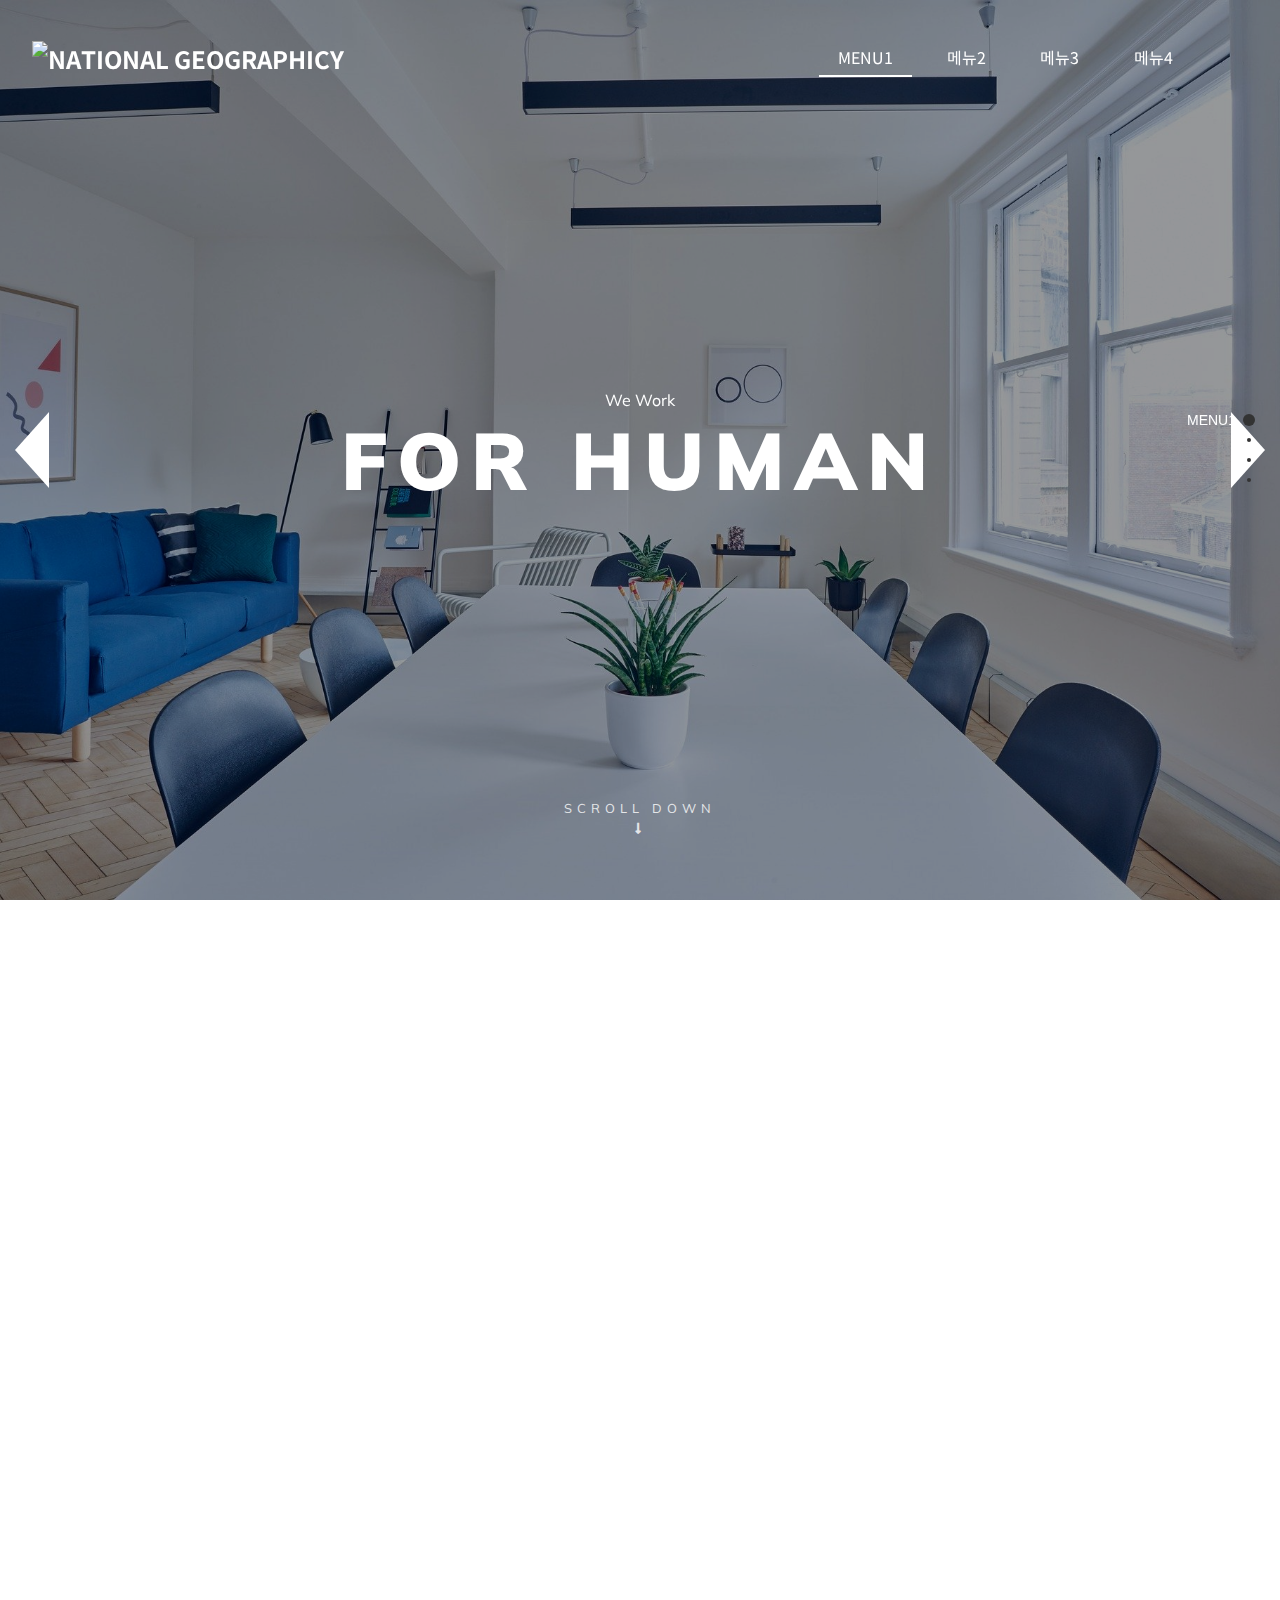
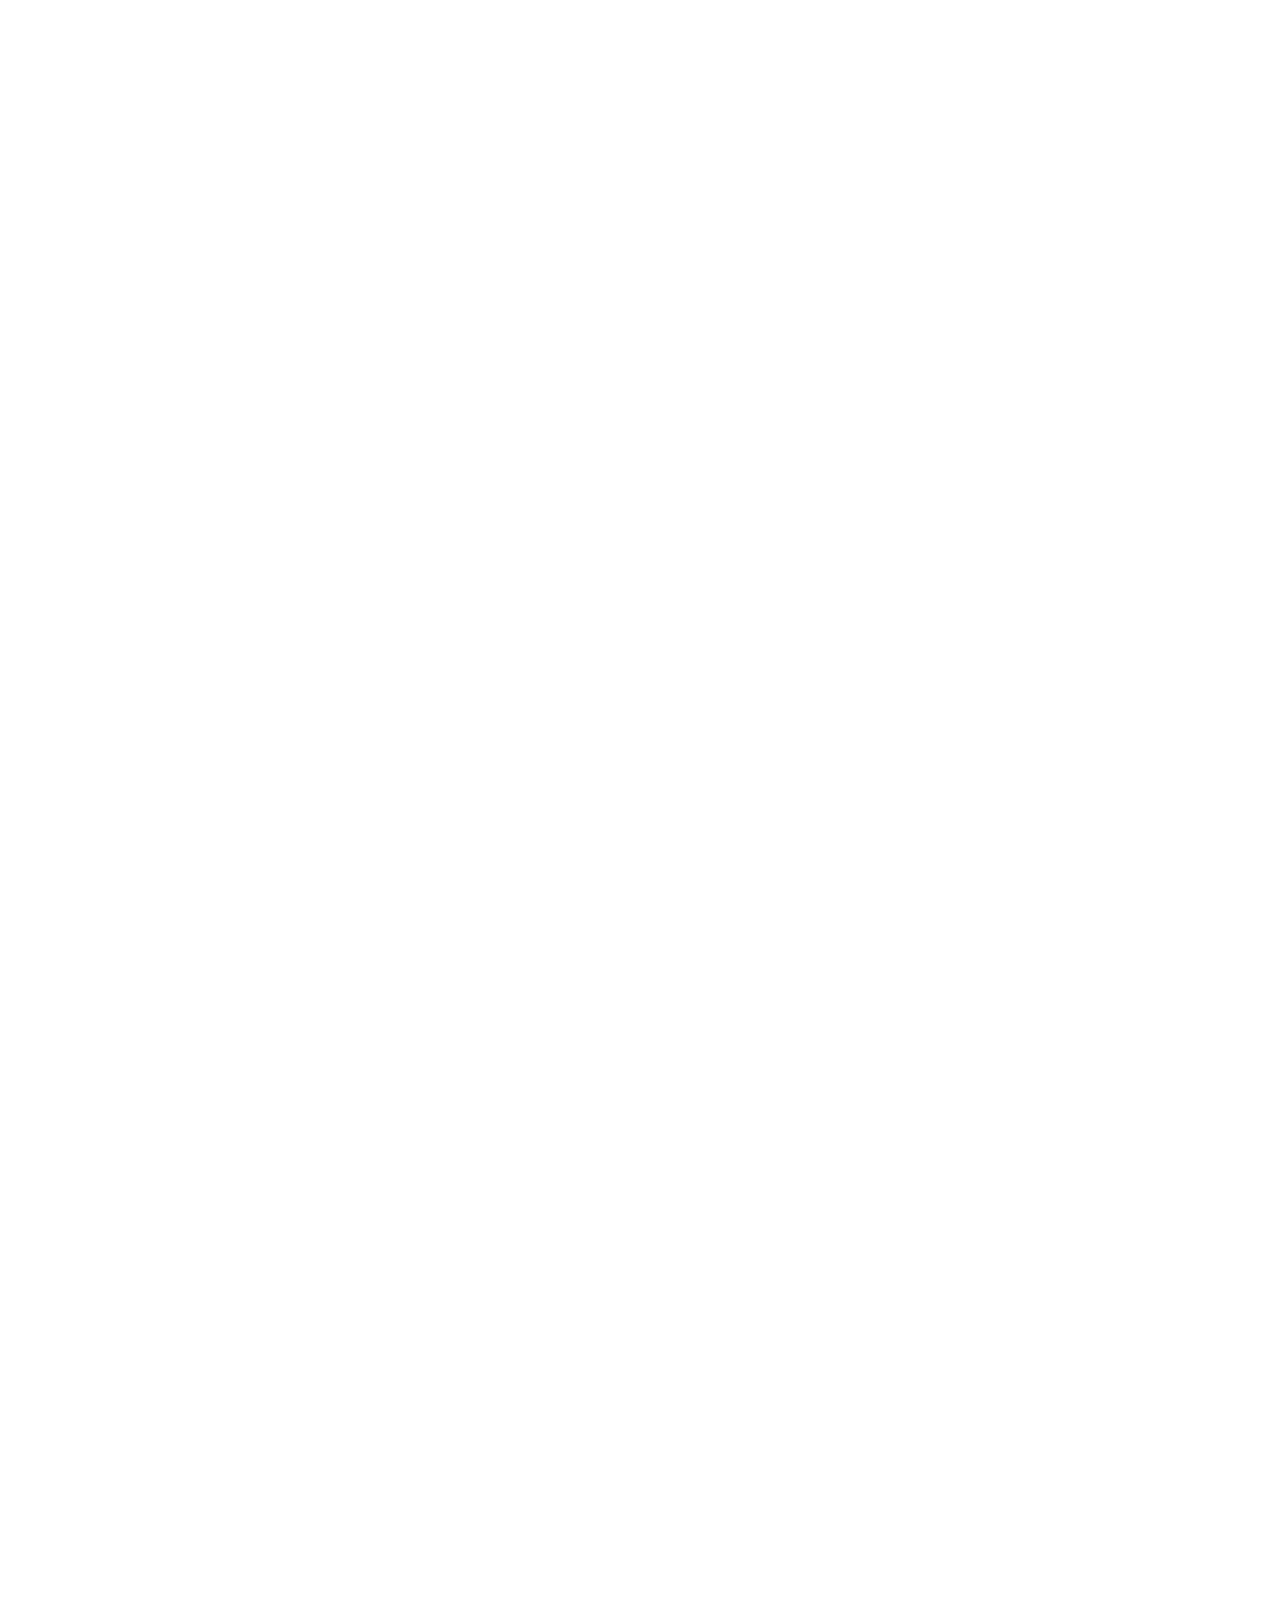
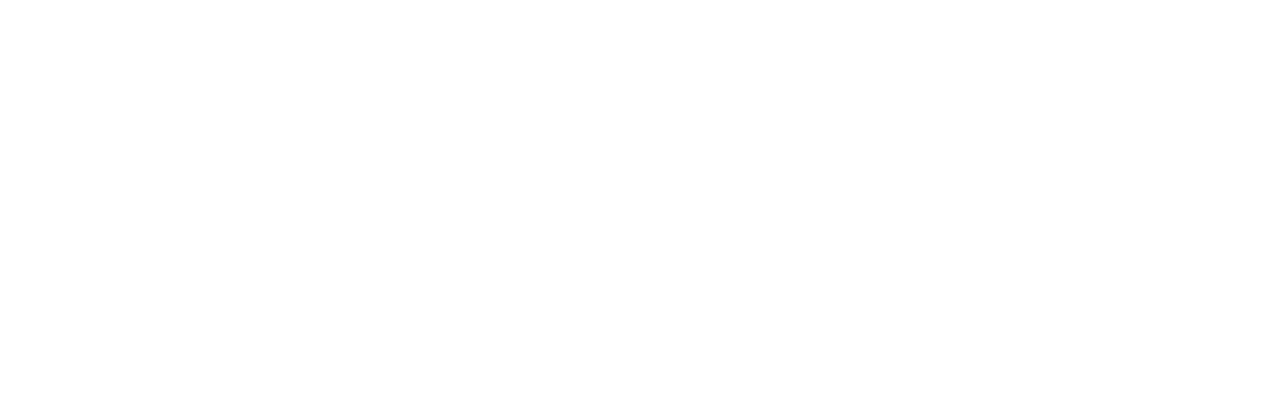
==== commit 1b5c35a9: "템플릿 1(원페이지) 제작중" ====
--- a/template1/index.html
+++ b/template1/index.html
@@ -44,38 +44,81 @@
           we work<br>
           <strong class="main__text--impact">for human</strong>
         </p>
-        <p class="main-scroll">
-          scroll down<br>
-          <i class="fas fa-long-arrow-alt-down main-scroll__icon"></i>
-        </p>
       </div>
       <div class="slide">
         <p class="main__text">
           we work<br>
           <strong class="main__text--impact">for human</strong>
         </p>
-        <p class="main-scroll">
-          scroll down<br>
-          <i class="fas fa-long-arrow-alt-down main-scroll__icon"></i>
-        </p>
       </div>
       <div class="slide">
         <p class="main__text">
           we work<br>
           <strong class="main__text--impact">for human</strong>
         </p>
-        <p class="main-scroll">
-          scroll down<br>
-          <i class="fas fa-long-arrow-alt-down main-scroll__icon"></i>
-        </p>
-      </div>
+      </div>
+      <p class="main-scroll">
+        scroll down<br>
+        <i class="fas fa-long-arrow-alt-down main-scroll__icon"></i>
+      </p>
     </section>
-    <div class="section is--dark second-section service" data-anchor="secondPage">Some section</div>
+    <div class="section is--dark second-section service" data-anchor="secondPage">
+      <div class="layout">
+        <header class="service-header">
+          <h2 class="service__title">OUT SERVICE</h2>
+          <p class="service__description">당신을 위한 서비스를 제공합니다.당신을 위한 서비스를 제공합니다.당신을 위한 서비스를 제공합니다.당신을 위한 서비스를 제공합니다.</p>
+        </header>
+
+      </div>
+    </div>
     <div class="section" data-anchor="thirdPage">Some section</div>
-    <div class="section fp-auto-height" data-anchor="fourthPage">Some section</div>
+    <section class="section fourth-section section--width-half" data-anchor="fourthPage">
+      <div class="section-half-content inquiry-content-area">
+        <iframe src="https://www.google.com/maps/embed?pb=!1m18!1m12!1m3!1d12660.6638074316!2d127.0386642432787!3d37.504003926953104!2m3!1f0!2f0!3f0!3m2!1i1024!2i768!4f13.1!3m3!1m2!1s0x357ca405861e4a67%3A0x73ec1c047764908!2z7ISc7Jq47Yq567OE7IucIOqwleuCqOq1rCDthYztl6TrnoDroZw!5e0!3m2!1sko!2skr!4v1596093987871!5m2!1sko!2skr" width="600" height="561" frameborder="0" style="border:0;" allowfullscreen="" aria-hidden="false" tabindex="0"></iframe>
+        <div class="inquiry-content">
+          <h2 class="inquiry-content__title">
+            inquiry
+          </h2>
+          <p class="inquiry-content__description">
+            CherMoa에 대해 궁금한 사항은 물어보세요.
+          </p>
+          <form action="">
+            <p class="input-content">
+              <label for="name" class="input-content__label">이름</label>
+              <input type="text" id="name" name="name" class="input-content__input">
+            </p>
+            <p class="input-content">
+              <label for="phone" class="input-content__label">연락처</label>
+              <input type="text" id="phone" name="phone" class="input-content__input">
+            </p>
+            <p class="input-content">
+              <label for="email" class="input-content__label">이메일</label>
+              <input type="text" id="email" name="email" class="input-content__input">
+            </p>
+            <p class="input-content">
+              <label for="contents" class="input-content__label">내용</label>
+              <textarea id="contents" rows="4" cols="50" name="contents" class="type--textarea input-content__input"></textarea>
+            </p>
+            <input type="submit" value="문의" class="button">
+          </form>
+        </div>
+      </div>
+<!--      <div class="section-half-content">-->
+<!--        <iframe src="https://www.google.com/maps/embed?pb=!1m18!1m12!1m3!1d12660.6638074316!2d127.0386642432787!3d37.504003926953104!2m3!1f0!2f0!3f0!3m2!1i1024!2i768!4f13.1!3m3!1m2!1s0x357ca405861e4a67%3A0x73ec1c047764908!2z7ISc7Jq47Yq567OE7IucIOqwleuCqOq1rCDthYztl6TrnoDroZw!5e0!3m2!1sko!2skr!4v1596093987871!5m2!1sko!2skr" width="100%" height="100%" frameborder="0" style="border:0;" allowfullscreen="" aria-hidden="false" tabindex="0"></iframe>-->
+<!--      </div>-->
+    </section>
   </div>
   <script>
     $(document).ready(function() {
+      $('.input-content .input-content__input').focus(function () {
+        $(this).siblings('.input-content__label').addClass('is--active')
+        $(this).parent('.input-content').addClass('is--active')
+      }).blur(function() {
+          if ($(this).val() === '') {
+            $(this).siblings('.input-content__label').removeClass('is--active')
+            $(this).parent('.input-content').removeClass('is--active')
+          }
+        });
       $('#fullpage').fullpage({
         parallax: true,
         menu: '.chermoi-menu',
--- a/template1/assets/style/index.css
+++ b/template1/assets/style/index.css
@@ -1 +1,5 @@
-﻿@font-face{font-family:'NotoSansKR';font-weight:200;src:url("../fonts/NotoSansKR-Thin.eot");src:url("../fonts/NotoSansKR-Thin.eot?#iefix") format("embedded-opentype"),url("../fonts/NotoSansKR-Thin.woff2") format("woff2"),url("../fonts/NotoSansKR-Thin.woff") format("woff"),url("../fonts/NotoSansKR-Thin.otf") format("opentype")}@font-face{font-family:'NotoSansKR';font-weight:300;src:url("../fonts/NotoSansKR-Light.eot");src:url("../fonts/NotoSansKR-Light.eot?#iefix") format("embedded-opentype"),url("../fonts/NotoSansKR-Light.woff2") format("woff2"),url("../fonts/NotoSansKR-Light.woff") format("woff"),url("../fonts/NotoSansKR-Light.otf") format("opentype")}@font-face{font-family:'NotoSansKR';font-weight:400;src:url("../fonts/NotoSansKR-Regular.eot");src:url("../fonts/NotoSansKR-Regular.eot?#iefix") format("embedded-opentype"),url("../fonts/NotoSansKR-Regular.woff2") format("woff2"),url("../fonts/NotoSansKR-Regular.woff") format("woff"),url("../fonts/NotoSansKR-Regular.otf") format("opentype")}@font-face{font-family:'NotoSansKR';font-weight:600;src:url("../fonts/NotoSansKR-Medium.eot");src:url("../fonts/NotoSansKR-Medium.eot?#iefix") format("embedded-opentype"),url("../fonts/NotoSansKR-Medium.woff2") format("woff2"),url("../fonts/NotoSansKR-Medium.woff") format("woff"),url("../fonts/NotoSansKR-Medium.otf") format("opentype")}@font-face{font-family:'NotoSansKR';font-weight:700;src:url("../fonts/NotoSansKR-Bold.eot");src:url("../fonts/NotoSansKR-Bold.eot?#iefix") format("embedded-opentype"),url("../fonts/NotoSansKR-Bold.woff2") format("woff2"),url("../fonts/NotoSansKR-Bold.woff") format("woff"),url("../fonts/NotoSansKR-Bold.otf") format("opentype")}@font-face{font-family:'NotoSansKR';font-weight:800;src:url("../fonts/NotoSansKR-Black.eot");src:url("../fonts/NotoSansKR-Black.eot?#iefix") format("embedded-opentype"),url("../fonts/NotoSansKR-Black.woff2") format("woff2"),url("../fonts/NotoSansKR-Black.woff") format("woff"),url("../fonts/NotoSansKR-Black.otf") format("opentype")}article,aside,details,figcaption,figure,footer,header,hgroup,menu,nav,section{display:block}*,body{font-family:AppleSDGothicNeo,-apple-system,BlinkMacSystemFont,"NotoSansKR",sans-serif,"Malgun Gothic","맑은 고딕","Malgun Gothic","맑은 고딕","Segoe UI",Roboto,Oxygen,Ubuntu,Cantarell,"Fira Sans","Droid Sans","Helvetica Neue",sans-serif;margin:0;padding:0}html{font-size:16px}@media all and (max-width: 900px){html{font-size:15px}}@media all and (max-width: 600px){html{font-size:15px}}@media all and (max-width: 450px){html{font-size:14px}}a,a:hover,a:focus,a:active,a:link{text-decoration:none;cursor:pointer;color:inherit}img{border:0;vertical-align:middle;max-width:100%}ol,ul{list-style:none;margin:0;padding:0}fieldset{border:0}button{border:0;background:none;cursor:pointer}button:focus{outline:none}strong,b{color:inherit;font-size:inherit}i,em{font-style:normal}mark{color:inherit;background:none}button{-webkit-appearance:none}input,input:matches([type="password"],[type="search"]),input[type=text],textarea{-webkit-appearance:none;-webkit-border-radius:0}table{border-collapse:collapse}.chermoi-header{position:fixed;top:0;z-index:10;padding:2rem;width:100%;box-sizing:border-box;display:flex;justify-content:space-between;align-items:center;transition:all .3s ease-in-out}.chermoi-header.is--active{background:rgba(0,0,0,0.4);padding:1rem 2rem}.chermoi-header__logo{color:#fff;font-size:1.5rem}.chermoi-menu{margin-right:3rem}.chermoi-menu-list{display:flex;align-items:center}.chermoi-menu__item{color:#ffffff;position:relative;margin:0 .5rem}.chermoi-menu__item.active:after{content:'';width:100%;height:2px;background:#fff;display:block;position:absolute;bottom:5px}.chermoi-menu__link{padding:.8rem 1.2rem;font-size:1rem;display:inline-block}.section{background-repeat:no-repeat;background-position:50% 50%;background-size:cover}.section.is--dark:before{content:'';width:100%;height:100%;display:block;background-color:rgba(0,0,0,0.4);position:absolute;top:0}.section.is--dark .fp-tableCell{position:relative;z-index:2}.section.first-section{background-image:url("../images/first-section.jpg");text-align:center}.section.first-section .main__text{color:#fff;text-transform:capitalize}.section.first-section .main__text--impact{font-size:5rem;font-weight:bold;text-transform:uppercase;letter-spacing:10px}.section.first-section .main-scroll{position:absolute;bottom:4rem;width:100%;text-transform:uppercase;color:#fff;letter-spacing:5px;font-size:0.8rem;opacity:0.8;animation:bounce .7s linear infinite alternate}.section.first-section .main-scroll__icon{margin-top:7px;text-align:center}.section.second-section{background-image:url("../images/second-section.jpg")}@-moz-keyframes bounce{from{bottom:55px;color:rgba(247,247,247,0.2)}to{bottom:80px;color:#f7f7f7}}@-webkit-keyframes bounce{from{bottom:55px;color:rgba(247,247,247,0.2)}to{bottom:80px;color:#f7f7f7}}@-o-keyframes bounce{from{bottom:55px;color:rgba(247,247,247,0.2)}to{bottom:80px;color:#f7f7f7}}@keyframes bounce{from{bottom:55px;color:rgba(247,247,247,0.2)}to{bottom:80px;color:#f7f7f7}}
+﻿@import url("https://fonts.googleapis.com/css2?family=Mulish:wght@200;400;700;900&display=swap");@font-face{font-family:'NotoSansKR';font-weight:200;src:url("../fonts/NotoSansKR-Thin.eot");src:url("../fonts/NotoSansKR-Thin.eot?#iefix") format("embedded-opentype"),url("../fonts/NotoSansKR-Thin.woff2") format("woff2"),url("../fonts/NotoSansKR-Thin.woff") format("woff"),url("../fonts/NotoSansKR-Thin.otf") format("opentype")}@font-face{font-family:'NotoSansKR';font-weight:300;src:url("../fonts/NotoSansKR-Light.eot");src:url("../fonts/NotoSansKR-Light.eot?#iefix") format("embedded-opentype"),url("../fonts/NotoSansKR-Light.woff2") format("woff2"),url("../fonts/NotoSansKR-Light.woff") format("woff"),url("../fonts/NotoSansKR-Light.otf") format("opentype")}@font-face{font-family:'NotoSansKR';font-weight:400;src:url("../fonts/NotoSansKR-Regular.eot");src:url("../fonts/NotoSansKR-Regular.eot?#iefix") format("embedded-opentype"),url("../fonts/NotoSansKR-Regular.woff2") format("woff2"),url("../fonts/NotoSansKR-Regular.woff") format("woff"),url("../fonts/NotoSansKR-Regular.otf") format("opentype")}@font-face{font-family:'NotoSansKR';font-weight:600;src:url("../fonts/NotoSansKR-Medium.eot");src:url("../fonts/NotoSansKR-Medium.eot?#iefix") format("embedded-opentype"),url("../fonts/NotoSansKR-Medium.woff2") format("woff2"),url("../fonts/NotoSansKR-Medium.woff") format("woff"),url("../fonts/NotoSansKR-Medium.otf") format("opentype")}@font-face{font-family:'NotoSansKR';font-weight:700;src:url("../fonts/NotoSansKR-Bold.eot");src:url("../fonts/NotoSansKR-Bold.eot?#iefix") format("embedded-opentype"),url("../fonts/NotoSansKR-Bold.woff2") format("woff2"),url("../fonts/NotoSansKR-Bold.woff") format("woff"),url("../fonts/NotoSansKR-Bold.otf") format("opentype")}@font-face{font-family:'NotoSansKR';font-weight:800;src:url("../fonts/NotoSansKR-Black.eot");src:url("../fonts/NotoSansKR-Black.eot?#iefix") format("embedded-opentype"),url("../fonts/NotoSansKR-Black.woff2") format("woff2"),url("../fonts/NotoSansKR-Black.woff") format("woff"),url("../fonts/NotoSansKR-Black.otf") format("opentype")}article,aside,details,figcaption,figure,footer,header,hgroup,menu,nav,section{display:block}*,body{font-family:AppleSDGothicNeo,-apple-system,BlinkMacSystemFont,"NotoSansKR",sans-serif,"Malgun Gothic","맑은 고딕","Malgun Gothic","맑은 고딕","Segoe UI",Roboto,Oxygen,Ubuntu,Cantarell,"Fira Sans","Droid Sans","Helvetica Neue",sans-serif;margin:0;padding:0}html{font-size:16px}@media all and (max-width: 900px){html{font-size:15px}}@media all and (max-width: 600px){html{font-size:15px}}@media all and (max-width: 450px){html{font-size:14px}}a,a:hover,a:focus,a:active,a:link{text-decoration:none;cursor:pointer;color:inherit}img{border:0;vertical-align:middle;max-width:100%}ol,ul{list-style:none;margin:0;padding:0}fieldset{border:0}button{border:0;background:none;cursor:pointer}button:focus{outline:none}strong,b{color:inherit;font-size:inherit}i,em{font-style:normal}mark{color:inherit;background:none}button{-webkit-appearance:none}input,input:matches([type="password"],[type="search"]),input[type=text],textarea{-webkit-appearance:none;-webkit-border-radius:0}input:-webkit-autofill,input:-webkit-autofill:hover,input:-webkit-autofill:focus,input:-webkit-autofill:active{background:none;appearance:none;transition:background-color 5000s ease-in-out 0s;-webkit-transition:background-color 9999s ease-out;-webkit-box-shadow:0 0 0px 1000px white inset !important}table{border-collapse:collapse}.chermoi-header{position:fixed;top:0;z-index:10;padding:2rem;width:100%;box-sizing:border-box;display:flex;justify-content:space-between;align-items:center;transition:all .3s ease-in-out}.chermoi-header.is--active{background:rgba(0,0,0,0.4);padding:1rem 2rem}.chermoi-header__logo{color:#fff;font-size:1.5rem}.chermoi-menu{margin-right:3rem}.chermoi-menu-list{display:flex;align-items:center}.chermoi-menu__item{color:#ffffff;position:relative;margin:0 .5rem}.chermoi-menu__item.active:after{content:'';width:100%;height:2px;background:#fff;display:block;position:absolute;bottom:5px}.chermoi-menu__link{padding:.8rem 1.2rem;font-size:1rem;display:inline-block}.layout{width:1024px;margin:0 auto}/*!
+ * Copyright (c) 2020
+ * Created by yangeunjin
+ * Github: https://github.com/jinnny
+ */.input-content{transition:300ms cubic-bezier(0.4, 0, 0.2, 1);-webkit-transition:300ms cubic-bezier(0.4, 0, 0.2, 1);position:relative;margin-bottom:10px}.input-content:after{width:100%;height:1px;position:absolute;bottom:-2px;left:0;content:'';background:#e7e7e7;z-index:3}.input-content:before{transition:300ms cubic-bezier(0.4, 0, 0.2, 1);width:0%;height:2px;position:absolute;bottom:-2px;left:0;content:'';background:red;z-index:4}.input-content.is--active:before{width:100%}.input-content__input,.input-content__label{transition:300ms cubic-bezier(0.4, 0, 0.2, 1);-webkit-transition:300ms cubic-bezier(0.4, 0, 0.2, 1)}.input-content__label{position:absolute;top:10px;left:0;z-index:2;cursor:pointer;color:#999;font-size:0.9rem}.input-content__label.is--active{transform:translate(-3px, -11px) scale(0.8)}.input-content__input{width:100%;display:block;position:relative;height:40px;top:8px;border:none;background:transparent}.input-content__input:focus{outline:none}.input-content__input.type--textarea{min-height:150px;padding-top:14px}.input-content+.button{margin-top:1rem}.button{background:#464646;border:0;color:#fff;width:250px;height:45px;display:block;box-sizing:border-box;margin:0 auto;font-size:.9rem}.section{background-repeat:no-repeat;background-position:50% 50%;background-size:cover}.section.is--dark:before{content:'';width:100%;height:100%;display:block;background-color:rgba(0,0,0,0.4);position:absolute;top:0}.section.is--dark .fp-tableCell{position:relative;z-index:2}.section.first-section{background-image:url("../images/first-section.jpg");text-align:center}.section.first-section .main__text{color:#fff;text-transform:capitalize;font-family:"Mulish",AppleSDGothicNeo,-apple-system,BlinkMacSystemFont,"Malgun Gothic","맑은 고딕","Segoe UI",Roboto,Oxygen,Ubuntu,Cantarell,"Fira Sans","Droid Sans","Helvetica Neue",sans-serif}.section.first-section .main__text--impact{font-size:5rem;font-weight:900;text-transform:uppercase;letter-spacing:10px;font-family:"Mulish",AppleSDGothicNeo,-apple-system,BlinkMacSystemFont,"Malgun Gothic","맑은 고딕","Segoe UI",Roboto,Oxygen,Ubuntu,Cantarell,"Fira Sans","Droid Sans","Helvetica Neue",sans-serif}.section.first-section .main-scroll{position:absolute;bottom:4rem;width:100%;text-transform:uppercase;color:#fff;font-family:"Mulish",AppleSDGothicNeo,-apple-system,BlinkMacSystemFont,"Malgun Gothic","맑은 고딕","Segoe UI",Roboto,Oxygen,Ubuntu,Cantarell,"Fira Sans","Droid Sans","Helvetica Neue",sans-serif;letter-spacing:5px;font-size:0.8rem;opacity:0.8;animation:bounce .7s linear infinite alternate}.section.first-section .main-scroll__icon{margin-top:7px;text-align:center}.section.second-section{background-image:url("../images/second-section.jpg")}.section.second-section .service__title{font-size:2.3rem;letter-spacing:5px;font-family:"Mulish",AppleSDGothicNeo,-apple-system,BlinkMacSystemFont,"Malgun Gothic","맑은 고딕","Segoe UI",Roboto,Oxygen,Ubuntu,Cantarell,"Fira Sans","Droid Sans","Helvetica Neue",sans-serif;font-weight:900}.section.second-section .service__description{opacity:.7}.section.second-section .service-header{color:#fff;position:relative;padding-left:40px}.section.second-section .service-header:before{position:absolute;left:0;bottom:0;content:'';width:4px;height:100px;background:#ffc107;display:inline-block}.section.fourth-section{background-image:url("../images/inquiry-content.jpg");background-repeat:no-repeat;background-position:100% 0;background-size:contain}.section .section-half-content{width:100%;height:100%;float:left;display:flex;align-items:center;justify-content:center;flex-direction:row}.section .section-half-content .inquiry-content{background:#fff;padding:3rem;box-shadow:0 3px 6px 0 rgba(0,0,0,0.01)}.section .section-half-content .inquiry-content__title{text-transform:uppercase;font-size:2.3rem;font-family:"Mulish",AppleSDGothicNeo,-apple-system,BlinkMacSystemFont,"Malgun Gothic","맑은 고딕","Segoe UI",Roboto,Oxygen,Ubuntu,Cantarell,"Fira Sans","Droid Sans","Helvetica Neue",sans-serif;font-weight:900;text-align:center}.section .section-half-content .inquiry-content__description{color:#a9a9a9;font-size:0.9rem;margin-top:.2rem;margin-bottom:1.2rem;text-align:center}@-moz-keyframes bounce{from{bottom:55px;color:rgba(247,247,247,0.2)}to{bottom:80px;color:#f7f7f7}}@-webkit-keyframes bounce{from{bottom:55px;color:rgba(247,247,247,0.2)}to{bottom:80px;color:#f7f7f7}}@-o-keyframes bounce{from{bottom:55px;color:rgba(247,247,247,0.2)}to{bottom:80px;color:#f7f7f7}}@keyframes bounce{from{bottom:55px;color:rgba(247,247,247,0.2)}to{bottom:80px;color:#f7f7f7}}
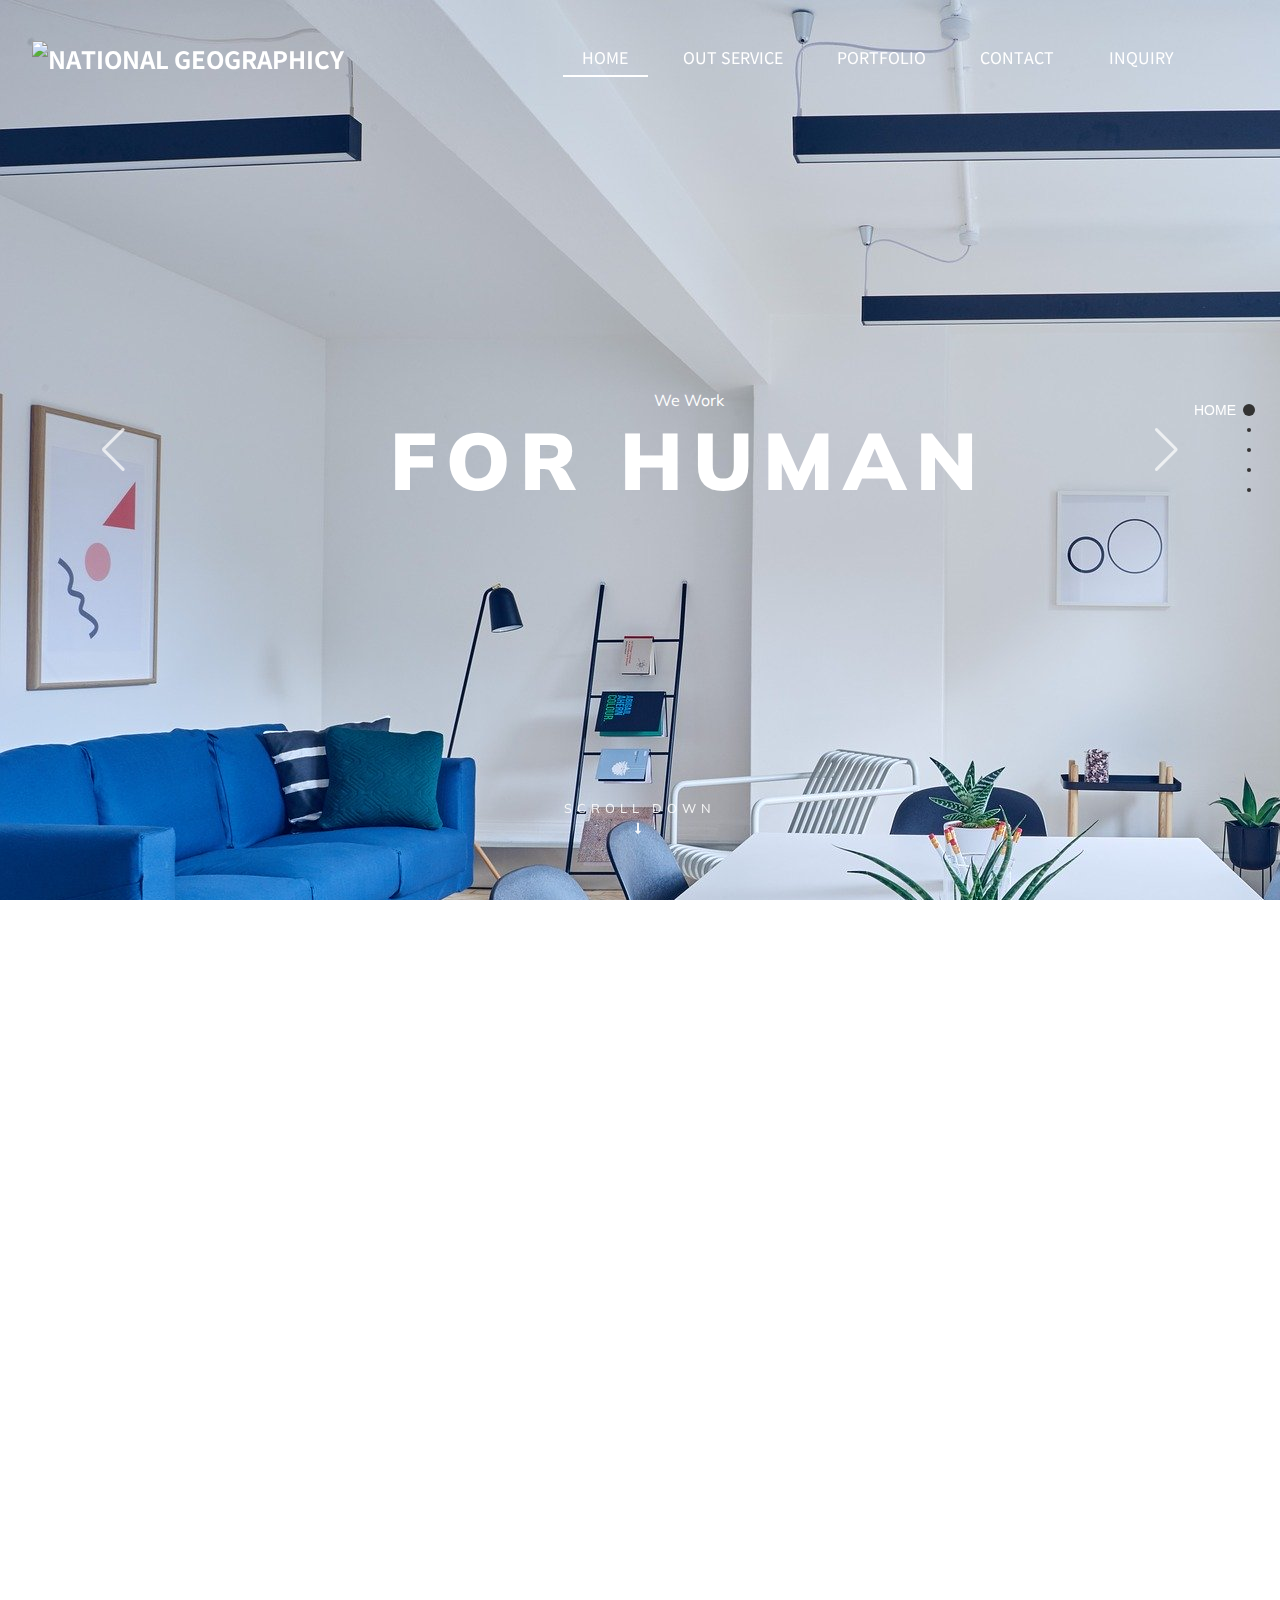
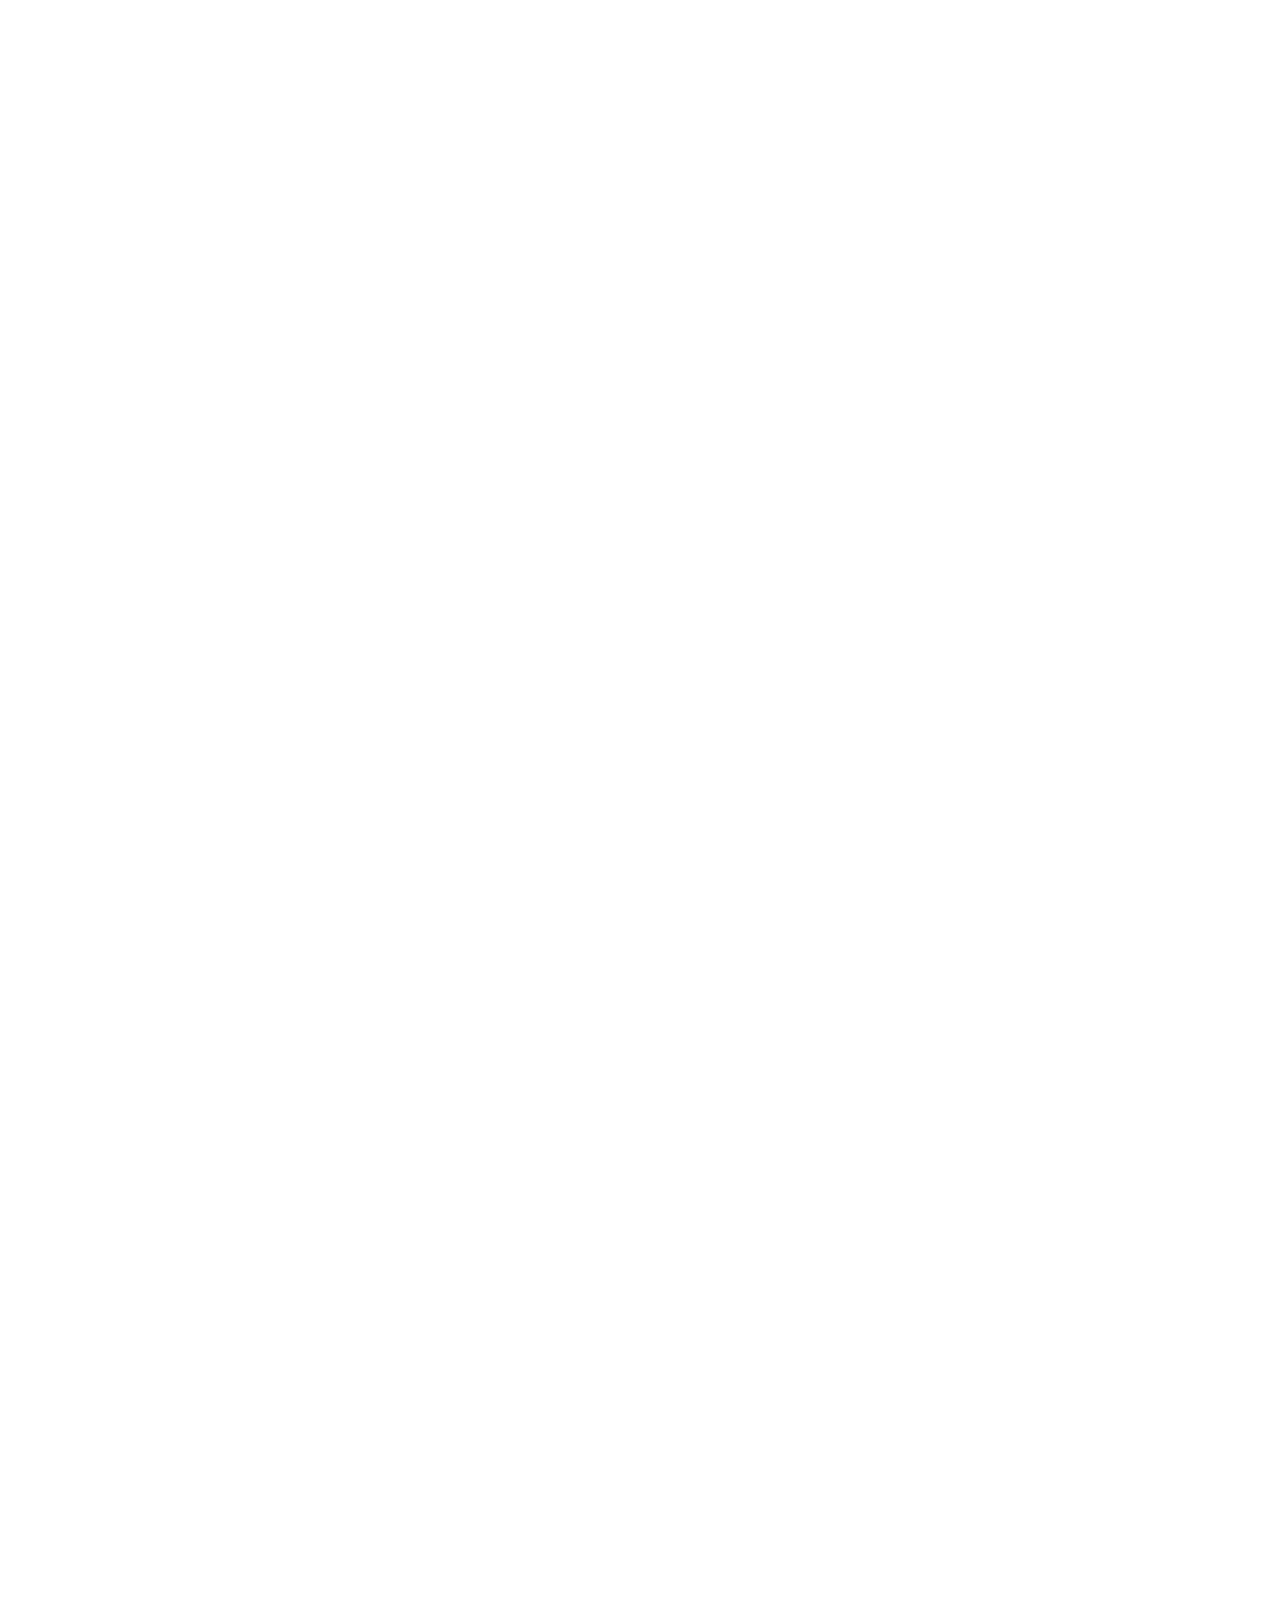
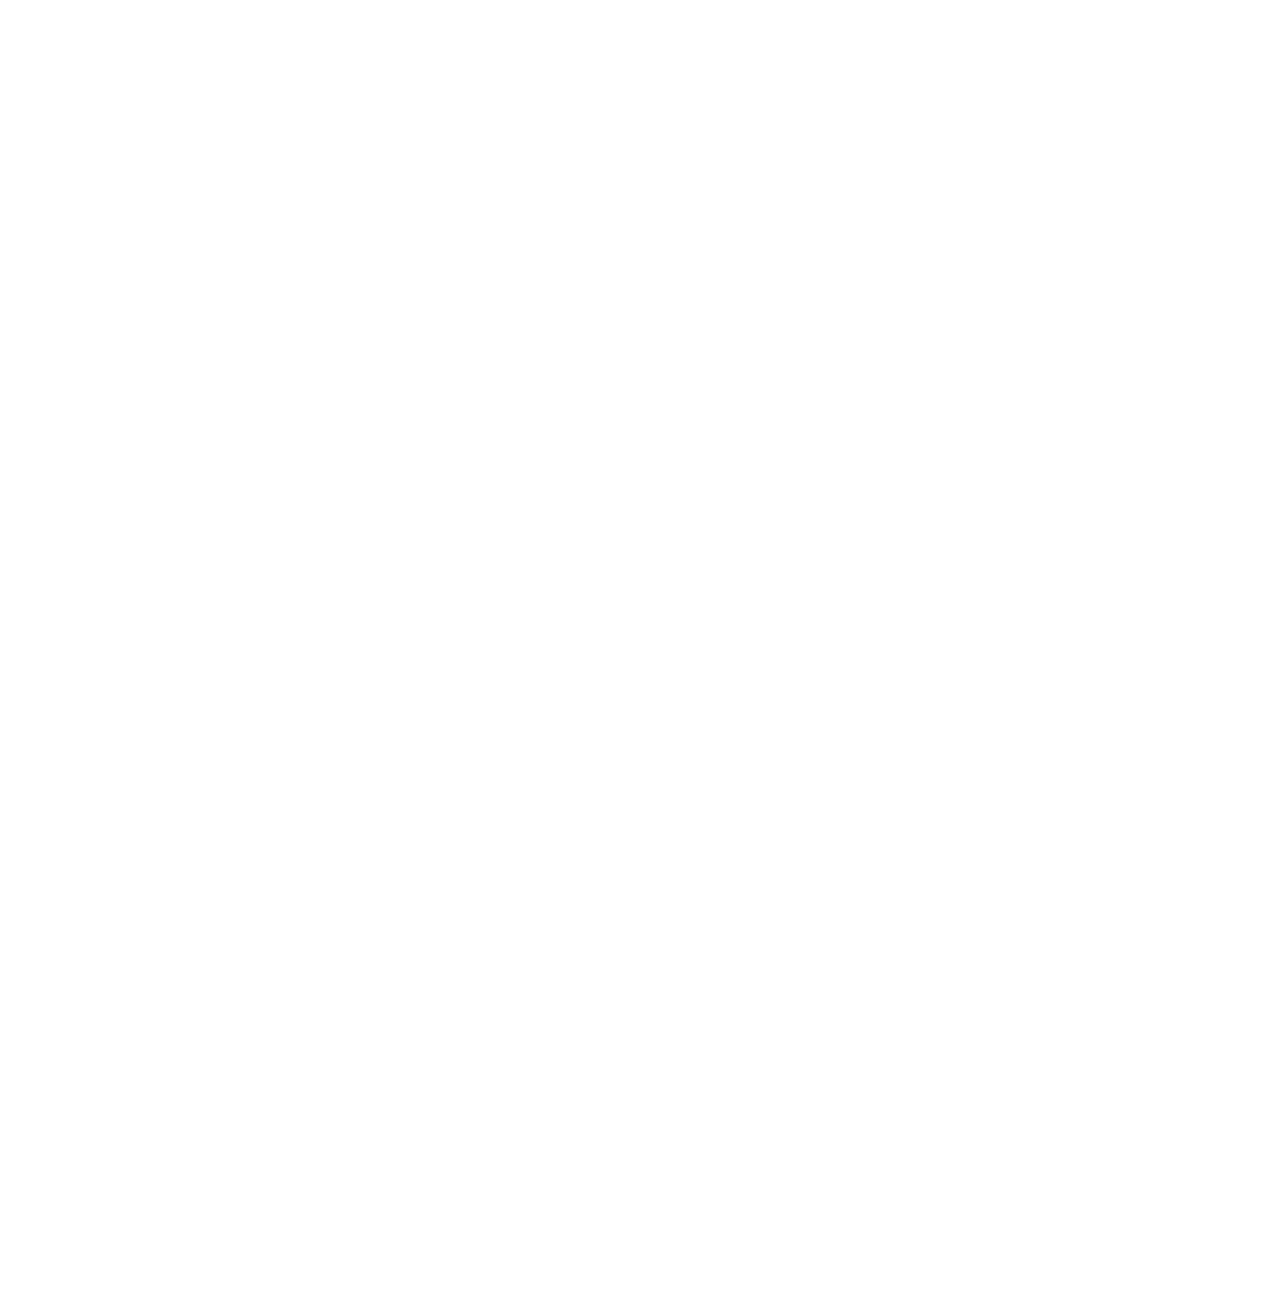
==== commit cacf7c6b: "템플릿 1(원페이지) 제작중" ====
--- a/template1/index.html
+++ b/template1/index.html
@@ -19,8 +19,12 @@
   <link rel="stylesheet" href="assets/style/index.css">
   <link rel="stylesheet" type="text/css" href="assets/style/vendors/fontawesome.free.5.14.0.web.all.min.css" />
   <link rel="stylesheet" type="text/css" href="assets/style/vendors/jquery.fullpage.2.9.6.min.css" />
+  <link rel="stylesheet" type="text/css" href="assets/style/vendors/bootstrap-grid.min.css" />
   <script type="text/javascript" src="assets/js/vendors/jquery.2.2.4.min.js"></script>
   <script type="text/javascript" src="assets/js/vendors/jquery.fullpage.2.9.6.min.js"></script>
+  <script type="text/javascript" src="assets/js/vendors/jquery.fullpage.extensions.2.9.6.min.js"></script>
+  <link rel="stylesheet" href="https://unpkg.com/swiper/swiper-bundle.min.css">
+  <script src="https://unpkg.com/swiper/swiper-bundle.min.js"></script>
 </head>
 <body>
   <header class="chermoi-header">
@@ -30,82 +34,166 @@
     </h1>
     <nav class="chermoi-menu">
       <ul class="chermoi-menu-list">
-        <li class="chermoi-menu__item active" data-menuanchor="firstPage"><a class="chermoi-menu__link" href="#firstPage">MENU1</a></li>
-        <li class="chermoi-menu__item" data-menuanchor="secondPage"><a class="chermoi-menu__link" href="#secondPage">메뉴2</a></li>
-        <li class="chermoi-menu__item" data-menuanchor="thirdPage"><a class="chermoi-menu__link" href="#thirdPage">메뉴3</a></li>
-        <li class="chermoi-menu__item" data-menuanchor="fourthPage"><a class="chermoi-menu__link" href="#fourthPage">메뉴4</a></li>
+        <li class="chermoi-menu__item active" data-menuanchor="home"><a class="chermoi-menu__link" href="#firstPage">HOME</a></li>
+        <li class="chermoi-menu__item" data-menuanchor="ourService"><a class="chermoi-menu__link" href="#secondPage">OUT SERVICE</a></li>
+        <li class="chermoi-menu__item" data-menuanchor="portfolio"><a class="chermoi-menu__link" href="#thirdPage">PORTFOLIO</a></li>
+        <li class="chermoi-menu__item" data-menuanchor="contact"><a class="chermoi-menu__link" href="#thirdPage">CONTACT</a></li>
+        <li class="chermoi-menu__item" data-menuanchor="inquiry"><a class="chermoi-menu__link" href="#fourthPage">INQUIRY</a></li>
       </ul>
     </nav>
   </header>
   <div id="fullpage">
-    <section class="section is--dark first-section main" data-anchor="firstPage">
-      <div class="slide">
-        <p class="main__text">
-          we work<br>
-          <strong class="main__text--impact">for human</strong>
-        </p>
-      </div>
-      <div class="slide">
-        <p class="main__text">
-          we work<br>
-          <strong class="main__text--impact">for human</strong>
-        </p>
-      </div>
-      <div class="slide">
-        <p class="main__text">
-          we work<br>
-          <strong class="main__text--impact">for human</strong>
-        </p>
-      </div>
+    <section class="section first-section main" data-anchor="home">
       <p class="main-scroll">
         scroll down<br>
         <i class="fas fa-long-arrow-alt-down main-scroll__icon"></i>
       </p>
+      <div class="swiper-container">
+        <div class="swiper-wrapper">
+          <div class="swiper-slide" style="background: url('./assets/images/first-section.jpg') no-repeat ">
+            <p class="main__text">
+              we work<br>
+              <strong class="main__text--impact">for human</strong>
+            </p>
+          </div>
+          <div class="swiper-slide" style="background: url('http://ksostudio.com/project/files/attach/images/610/fe9e4e97ec88df66b8f560bee4ddbbd6.jpg') no-repeat ">
+            <p class="main__text">
+              we work<br>
+              <strong class="main__text--impact">for human</strong>
+            </p>
+          </div>
+          <div class="swiper-slide" style="background: url('http://ksostudio.com/project/files/attach/images/610/fe7158dfec5794a1843e2e0b4849576c.jpg') no-repeat ">
+            <p class="main__text">
+              we work<br>
+              <strong class="main__text--impact">for human</strong><br>
+              <a href="" class="button is--rounded">MORE <i class="fas fa-plus"></i></a>
+            </p>
+          </div>
+        </div>
+        <div class="swiper-button-prev"></div>
+        <div class="swiper-button-next"></div>
+      </div>
     </section>
-    <div class="section is--dark second-section service" data-anchor="secondPage">
-      <div class="layout">
-        <header class="service-header">
-          <h2 class="service__title">OUT SERVICE</h2>
-          <p class="service__description">당신을 위한 서비스를 제공합니다.당신을 위한 서비스를 제공합니다.당신을 위한 서비스를 제공합니다.당신을 위한 서비스를 제공합니다.</p>
-        </header>
+    <div class="section is--dark second-section service" data-anchor="ourService">
+      <div class="container">
+        <div class="row">
+          <div class="col-12">
+            <header class="service-header">
+              <h2 class="service__title">OUT SERVICE</h2>
+              <p class="service__description">
+                Aenean semper vehicula est posuere consequat.<br>
+                Aliquam ante arcu, molestie vel eleifend sit amet, facilisis vel arcu. <br>
+                Nam consectetur lobortis erat, ut scelerisque nibh iaculis ac.</p>
+            </header>
+          </div>
+        </div>
+      </div>
+      <div class="container">
+        <div class="row">
+          <div class="col-12 col-sm-4 service-content__content mb-5">
+            <strong class="service-content-content__title mb-2">
+              <i class="fas fa-envelope-open mr-2"></i>
+              Lorem ipsum
+            </strong>
+            <p class="service-content__description mb-3">
+              Lorem ipsum dolor sit amet, consectetur adipiscing elit. Vivamus nec nulla massa. Praesent vel aliquet sem, vel pulvinar augue. Curabitur fringilla enim ac sagittis suscipit. Vivamus sodales vitae arcu quis iaculis. Integer sit amet velit pharetra, blandit felis sed, hendrerit turpis. Ut tortor arcu, vulputate vitae molestie id, feugiat nec lorem. Ut varius metus quis laoreet accumsan.
+            </p>
+            <a href="" class="button color--point is--rounded">MORE <i class="fas fa-plus"></i></a>
+          </div>
+          <div class="col-12 col-sm-4 service-content__content mb-5">
+            <strong class="service-content-content__title mb-2">
+              <i class="fas fa-pen-alt mr-2"></i>
+              Quisque
+            </strong>
+            <p class="service-content__description mb-3">
+              Quisque condimentum, diam a pulvinar egestas, ex lectus rhoncus felis, a pharetra justo magna eget libero. Nullam sed urna tincidunt est placerat euismod. Duis ut metus a leo hendrerit blandit. Suspendisse viverra, eros ut suscipit tincidunt, ipsum magna iaculis augue, eu imperdiet dolor purus ut diam. Mauris vehicula tortor urna, consequat fermentum erat cursus quis. Aenean lacinia orci ac porta vestibulum.
+            </p>
+            <a href="" class="button color--point is--rounded">MORE <i class="fas fa-plus"></i></a>
+          </div>
+          <div class="col-12 col-sm-4 service-content__content">
+            <strong class="service-content-content__title mb-2">
+              <i class="fas fa-music mr-2"></i>
+              Nunc cursus
+            </strong>
+            <p class="service-content__description mb-3">
+              Nunc cursus mattis erat vitae faucibus. In neque odio, volutpat nec ultricies ut, scelerisque in orci. Curabitur condimentum interdum ligula eget porta. Nunc sit amet neque semper, pulvinar metus et, fringilla ante. Nunc nec lacus sem. Proin hendrerit aliquet egestas. In et neque mattis, lacinia lorem sit amet, feugiat leo. Phasellus blandit mauris tortor, sed pharetra elit tristique vel. Cras dolor mi, lacinia et justo quis, fermentum lacinia dui.
+            </p>
+            <a href="" class="button color--point is--rounded">MORE <i class="fas fa-plus"></i></a>
+          </div>
+        </div>
+      </div>
+    </div>
+    <div class="section" data-anchor="portfolio">
+      PORTFOLIO
+    </div>
+    <section class="section fourth-section section--width-half" data-anchor="contact">
+      <div class="container">
+        <div class="row">
+          <div class="col-12">
+            <header class="service-header is--dark is--narrow-next">
+              <h2 class="service__title">CONTACT</h2>
+              <p class="service__description">
+                Aenean semper vehicula est posuere consequat.
+            </header>
+          </div>
+        </div>
+      </div>
+      <div class="container">
+        <div class="row">
+          <div class="col-12 col-sm-6 p-0">
+            <iframe src="https://www.google.com/maps/embed?pb=!1m18!1m12!1m3!1d12660.6638074316!2d127.0386642432787!3d37.504003926953104!2m3!1f0!2f0!3f0!3m2!1i1024!2i768!4f13.1!3m3!1m2!1s0x357ca405861e4a67%3A0x73ec1c047764908!2z7ISc7Jq47Yq567OE7IucIOqwleuCqOq1rCDthYztl6TrnoDroZw!5e0!3m2!1sko!2skr!4v1596093987871!5m2!1sko!2skr" width="100%" height="561" frameborder="0" style="border:0;" allowfullscreen="" aria-hidden="false" tabindex="0"></iframe>
+          </div>
+          <div class="col-12 col-sm-6 p-0">
 
-      </div>
-    </div>
-    <div class="section" data-anchor="thirdPage">Some section</div>
-    <section class="section fourth-section section--width-half" data-anchor="fourthPage">
-      <div class="section-half-content inquiry-content-area">
-        <iframe src="https://www.google.com/maps/embed?pb=!1m18!1m12!1m3!1d12660.6638074316!2d127.0386642432787!3d37.504003926953104!2m3!1f0!2f0!3f0!3m2!1i1024!2i768!4f13.1!3m3!1m2!1s0x357ca405861e4a67%3A0x73ec1c047764908!2z7ISc7Jq47Yq567OE7IucIOqwleuCqOq1rCDthYztl6TrnoDroZw!5e0!3m2!1sko!2skr!4v1596093987871!5m2!1sko!2skr" width="600" height="561" frameborder="0" style="border:0;" allowfullscreen="" aria-hidden="false" tabindex="0"></iframe>
-        <div class="inquiry-content">
-          <h2 class="inquiry-content__title">
-            inquiry
-          </h2>
-          <p class="inquiry-content__description">
-            CherMoa에 대해 궁금한 사항은 물어보세요.
-          </p>
-          <form action="">
-            <p class="input-content">
-              <label for="name" class="input-content__label">이름</label>
-              <input type="text" id="name" name="name" class="input-content__input">
-            </p>
-            <p class="input-content">
-              <label for="phone" class="input-content__label">연락처</label>
-              <input type="text" id="phone" name="phone" class="input-content__input">
-            </p>
-            <p class="input-content">
-              <label for="email" class="input-content__label">이메일</label>
-              <input type="text" id="email" name="email" class="input-content__input">
-            </p>
-            <p class="input-content">
-              <label for="contents" class="input-content__label">내용</label>
-              <textarea id="contents" rows="4" cols="50" name="contents" class="type--textarea input-content__input"></textarea>
-            </p>
-            <input type="submit" value="문의" class="button">
-          </form>
-        </div>
-      </div>
-<!--      <div class="section-half-content">-->
-<!--        <iframe src="https://www.google.com/maps/embed?pb=!1m18!1m12!1m3!1d12660.6638074316!2d127.0386642432787!3d37.504003926953104!2m3!1f0!2f0!3f0!3m2!1i1024!2i768!4f13.1!3m3!1m2!1s0x357ca405861e4a67%3A0x73ec1c047764908!2z7ISc7Jq47Yq567OE7IucIOqwleuCqOq1rCDthYztl6TrnoDroZw!5e0!3m2!1sko!2skr!4v1596093987871!5m2!1sko!2skr" width="100%" height="100%" frameborder="0" style="border:0;" allowfullscreen="" aria-hidden="false" tabindex="0"></iframe>-->
-<!--      </div>-->
+          </div>
+         </div>
+        </div>
+    </section>
+    <section class="section fourth-section section--width-half" data-anchor="inquiry">
+      <div class="container">
+        <div class="row">
+          <div class="col-12">
+            <header class="service-header is--dark is--narrow-next">
+              <h2 class="service__title">INQUIRY</h2>
+              <p class="service__description">
+                Aenean semper vehicula est posuere consequat.
+            </header>
+          </div>
+        </div>
+      </div>
+      <div class="container">
+        <div class="row">
+          <div class="col-12 col-sm-6 offset-2 p-0">
+            <div class="inquiry-content">
+<!--              <h2 class="inquiry-content__title">-->
+<!--                inquiry-->
+<!--              </h2>-->
+<!--              <p class="inquiry-content__description">-->
+<!--                CherMoa에 대해 궁금한 사항은 물어보세요.-->
+<!--              </p>-->
+              <form action="">
+                <p class="input-content">
+                  <label for="name" class="input-content__label">이름</label>
+                  <input type="text" id="name" name="name" class="input-content__input">
+                </p>
+                <p class="input-content">
+                  <label for="phone" class="input-content__label">연락처</label>
+                  <input type="text" id="phone" name="phone" class="input-content__input">
+                </p>
+                <p class="input-content">
+                  <label for="email" class="input-content__label">이메일</label>
+                  <input type="text" id="email" name="email" class="input-content__input">
+                </p>
+                <p class="input-content">
+                  <label for="contents" class="input-content__label">내용</label>
+                  <textarea id="contents" rows="4" cols="50" name="contents" class="type--textarea input-content__input"></textarea>
+                </p>
+                <input type="submit" value="문의" class="button--submit">
+              </form>
+            </div>
+          </div>
+        </div>
+      </div>
     </section>
   </div>
   <script>
@@ -122,12 +210,15 @@
       $('#fullpage').fullpage({
         parallax: true,
         menu: '.chermoi-menu',
-        easingcss3: 'ease-out',
+        css3: true,
         navigation: true,
+        responsiveWidth: 991,
         navigationPosition: 'right',
-        navigationTooltips: ['MENU1', '메뉴2', '메뉴3', '메뉴4'],
+        fadingEffect: true,
+        continuousVertical: true,
+        navigationTooltips: ['HOME', 'OUR SERVICE', 'PORTFOLIO', 'CONTACT', 'INQUIRY'],
         showActiveTooltip: true,
-        anchors:['firstPage', 'secondPage', 'thirdPage', 'fourthPage'],
+        anchors:['home', 'ourService', 'portfolio', 'contact', 'inquiry'],
         afterLoad: function (anchorLink, index) {
           if (index === 1) {
             $('.chermoi-header').removeClass('is--active');
@@ -189,6 +280,15 @@
           }
         }
       })
+      var mySwiper = new Swiper('.swiper-container', {
+        // Optional parameters
+        loop: true,
+        effect: 'fade',
+        navigation: {
+          nextEl: '.swiper-button-next',
+          prevEl: '.swiper-button-prev',
+        }
+      })
 
       $(window).scroll(function(){
         let max = 1000; //100% 투명할때의 스크롤 값
--- a/template1/assets/style/index.css
+++ b/template1/assets/style/index.css
@@ -2,4 +2,4 @@
  * Copyright (c) 2020
  * Created by yangeunjin
  * Github: https://github.com/jinnny
- */.input-content{transition:300ms cubic-bezier(0.4, 0, 0.2, 1);-webkit-transition:300ms cubic-bezier(0.4, 0, 0.2, 1);position:relative;margin-bottom:10px}.input-content:after{width:100%;height:1px;position:absolute;bottom:-2px;left:0;content:'';background:#e7e7e7;z-index:3}.input-content:before{transition:300ms cubic-bezier(0.4, 0, 0.2, 1);width:0%;height:2px;position:absolute;bottom:-2px;left:0;content:'';background:red;z-index:4}.input-content.is--active:before{width:100%}.input-content__input,.input-content__label{transition:300ms cubic-bezier(0.4, 0, 0.2, 1);-webkit-transition:300ms cubic-bezier(0.4, 0, 0.2, 1)}.input-content__label{position:absolute;top:10px;left:0;z-index:2;cursor:pointer;color:#999;font-size:0.9rem}.input-content__label.is--active{transform:translate(-3px, -11px) scale(0.8)}.input-content__input{width:100%;display:block;position:relative;height:40px;top:8px;border:none;background:transparent}.input-content__input:focus{outline:none}.input-content__input.type--textarea{min-height:150px;padding-top:14px}.input-content+.button{margin-top:1rem}.button{background:#464646;border:0;color:#fff;width:250px;height:45px;display:block;box-sizing:border-box;margin:0 auto;font-size:.9rem}.section{background-repeat:no-repeat;background-position:50% 50%;background-size:cover}.section.is--dark:before{content:'';width:100%;height:100%;display:block;background-color:rgba(0,0,0,0.4);position:absolute;top:0}.section.is--dark .fp-tableCell{position:relative;z-index:2}.section.first-section{background-image:url("../images/first-section.jpg");text-align:center}.section.first-section .main__text{color:#fff;text-transform:capitalize;font-family:"Mulish",AppleSDGothicNeo,-apple-system,BlinkMacSystemFont,"Malgun Gothic","맑은 고딕","Segoe UI",Roboto,Oxygen,Ubuntu,Cantarell,"Fira Sans","Droid Sans","Helvetica Neue",sans-serif}.section.first-section .main__text--impact{font-size:5rem;font-weight:900;text-transform:uppercase;letter-spacing:10px;font-family:"Mulish",AppleSDGothicNeo,-apple-system,BlinkMacSystemFont,"Malgun Gothic","맑은 고딕","Segoe UI",Roboto,Oxygen,Ubuntu,Cantarell,"Fira Sans","Droid Sans","Helvetica Neue",sans-serif}.section.first-section .main-scroll{position:absolute;bottom:4rem;width:100%;text-transform:uppercase;color:#fff;font-family:"Mulish",AppleSDGothicNeo,-apple-system,BlinkMacSystemFont,"Malgun Gothic","맑은 고딕","Segoe UI",Roboto,Oxygen,Ubuntu,Cantarell,"Fira Sans","Droid Sans","Helvetica Neue",sans-serif;letter-spacing:5px;font-size:0.8rem;opacity:0.8;animation:bounce .7s linear infinite alternate}.section.first-section .main-scroll__icon{margin-top:7px;text-align:center}.section.second-section{background-image:url("../images/second-section.jpg")}.section.second-section .service__title{font-size:2.3rem;letter-spacing:5px;font-family:"Mulish",AppleSDGothicNeo,-apple-system,BlinkMacSystemFont,"Malgun Gothic","맑은 고딕","Segoe UI",Roboto,Oxygen,Ubuntu,Cantarell,"Fira Sans","Droid Sans","Helvetica Neue",sans-serif;font-weight:900}.section.second-section .service__description{opacity:.7}.section.second-section .service-header{color:#fff;position:relative;padding-left:40px}.section.second-section .service-header:before{position:absolute;left:0;bottom:0;content:'';width:4px;height:100px;background:#ffc107;display:inline-block}.section.fourth-section{background-image:url("../images/inquiry-content.jpg");background-repeat:no-repeat;background-position:100% 0;background-size:contain}.section .section-half-content{width:100%;height:100%;float:left;display:flex;align-items:center;justify-content:center;flex-direction:row}.section .section-half-content .inquiry-content{background:#fff;padding:3rem;box-shadow:0 3px 6px 0 rgba(0,0,0,0.01)}.section .section-half-content .inquiry-content__title{text-transform:uppercase;font-size:2.3rem;font-family:"Mulish",AppleSDGothicNeo,-apple-system,BlinkMacSystemFont,"Malgun Gothic","맑은 고딕","Segoe UI",Roboto,Oxygen,Ubuntu,Cantarell,"Fira Sans","Droid Sans","Helvetica Neue",sans-serif;font-weight:900;text-align:center}.section .section-half-content .inquiry-content__description{color:#a9a9a9;font-size:0.9rem;margin-top:.2rem;margin-bottom:1.2rem;text-align:center}@-moz-keyframes bounce{from{bottom:55px;color:rgba(247,247,247,0.2)}to{bottom:80px;color:#f7f7f7}}@-webkit-keyframes bounce{from{bottom:55px;color:rgba(247,247,247,0.2)}to{bottom:80px;color:#f7f7f7}}@-o-keyframes bounce{from{bottom:55px;color:rgba(247,247,247,0.2)}to{bottom:80px;color:#f7f7f7}}@keyframes bounce{from{bottom:55px;color:rgba(247,247,247,0.2)}to{bottom:80px;color:#f7f7f7}}
+ */.input-content{transition:300ms cubic-bezier(0.4, 0, 0.2, 1);-webkit-transition:300ms cubic-bezier(0.4, 0, 0.2, 1);position:relative;margin-bottom:10px}.input-content:after{width:100%;height:1px;position:absolute;bottom:-2px;left:0;content:'';background:#e7e7e7;z-index:3}.input-content:before{transition:300ms cubic-bezier(0.4, 0, 0.2, 1);width:0%;height:2px;position:absolute;bottom:-2px;left:0;content:'';background:red;z-index:4}.input-content.is--active:before{width:100%}.input-content__input,.input-content__label{transition:300ms cubic-bezier(0.4, 0, 0.2, 1);-webkit-transition:300ms cubic-bezier(0.4, 0, 0.2, 1)}.input-content__label{position:absolute;top:10px;left:0;z-index:2;cursor:pointer;color:#999;font-size:0.9rem}.input-content__label.is--active{transform:translate(-3px, -11px) scale(0.8)}.input-content__input{width:100%;display:block;position:relative;height:40px;top:8px;border:none;background:transparent}.input-content__input:focus{outline:none}.input-content__input.type--textarea{min-height:150px;padding-top:14px}.input-content+.button{margin-top:1rem}.button{background:none;border:1px solid #fff;padding:0 18px;display:inline-block;font-size:0.9rem;height:36px;line-height:36px}.button.color--point{color:#ffc107;border-color:#ffc107}.button.is--mini{height:30px;line-height:30px}.button.is--rounded{border-radius:28px}.button--submit{background:#464646;border:0;color:#fff;width:250px;height:45px;display:block;box-sizing:border-box;margin:0 auto;font-size:.9rem}.section{background-repeat:no-repeat;background-position:50% 50%;background-size:cover}.section .main__text{position:absolute;z-index:11;top:calc(50% - 60px);left:calc(50% - 250px)}.section .swiper-container{height:100%}.section .swiper-button-prev{left:100px}.section .swiper-button-next{right:100px}.section .swiper-button-next,.section .swiper-button-prev{color:#fff;opacity:.7;transition:opacity .2s ease-in-out}.section .swiper-button-next:hover,.section .swiper-button-prev:hover{opacity:1}.section.is--dark:before{content:'';width:100%;height:100%;display:block;background-color:rgba(0,0,0,0.4);position:absolute;top:0}.section.is--dark .fp-tableCell{position:relative;z-index:2}.section .service__title{font-size:2.3rem;letter-spacing:5px;font-family:"Mulish",AppleSDGothicNeo,-apple-system,BlinkMacSystemFont,"Malgun Gothic","맑은 고딕","Segoe UI",Roboto,Oxygen,Ubuntu,Cantarell,"Fira Sans","Droid Sans","Helvetica Neue",sans-serif;font-weight:900}.section .service__description{opacity:.7}.section .service-header{color:#fff;position:relative;padding-left:40px;margin-bottom:12%}.section .service-header:before{position:absolute;left:0;bottom:0;content:'';width:4px;height:100px;background:#ffc107;display:inline-block}.section .service-header.is--dark{color:#212223}.section .service-header.is--narrow-next{margin-bottom:6%}.section.first-section{text-align:center}.section.first-section .main__text{color:#fff;text-transform:capitalize;font-family:"Mulish",AppleSDGothicNeo,-apple-system,BlinkMacSystemFont,"Malgun Gothic","맑은 고딕","Segoe UI",Roboto,Oxygen,Ubuntu,Cantarell,"Fira Sans","Droid Sans","Helvetica Neue",sans-serif}.section.first-section .main__text--impact{font-size:5rem;font-weight:900;text-transform:uppercase;letter-spacing:10px;font-family:"Mulish",AppleSDGothicNeo,-apple-system,BlinkMacSystemFont,"Malgun Gothic","맑은 고딕","Segoe UI",Roboto,Oxygen,Ubuntu,Cantarell,"Fira Sans","Droid Sans","Helvetica Neue",sans-serif}.section.first-section .main-scroll{position:absolute;bottom:4rem;width:100%;z-index:10;text-transform:uppercase;color:#fff;font-family:"Mulish",AppleSDGothicNeo,-apple-system,BlinkMacSystemFont,"Malgun Gothic","맑은 고딕","Segoe UI",Roboto,Oxygen,Ubuntu,Cantarell,"Fira Sans","Droid Sans","Helvetica Neue",sans-serif;letter-spacing:5px;font-size:0.8rem;opacity:0.9;animation:bounce .7s linear infinite alternate}.section.first-section .main-scroll__icon{margin-top:7px;text-align:center}.section.second-section{background-image:url("../images/second-section.jpg")}.section.second-section .service-content__content{color:#fff}.section.second-section .service-content__content .service-content-content__title{font-size:1.4rem;display:block;font-weight:600}.section.second-section .service-content__content .service-content-content__title .fas{font-size:1rem}.section.second-section .service-content__description{opacity:.8}.section.fourth-section{background-image:url("../images/inquiry-content.jpg");background-repeat:no-repeat;background-position:100% 0;background-size:contain}.section .inquiry-content{background:#fff;padding:3rem;box-shadow:0 3px 6px 0 rgba(0,0,0,0.01);height:561px;box-sizing:border-box}.section .inquiry-content__title{text-transform:uppercase;font-size:2.3rem;font-family:"Mulish",AppleSDGothicNeo,-apple-system,BlinkMacSystemFont,"Malgun Gothic","맑은 고딕","Segoe UI",Roboto,Oxygen,Ubuntu,Cantarell,"Fira Sans","Droid Sans","Helvetica Neue",sans-serif;font-weight:900;text-align:center}.section .inquiry-content__description{color:#a9a9a9;font-size:0.9rem;margin-top:.2rem;margin-bottom:1.2rem;text-align:center}@-moz-keyframes bounce{from{bottom:55px;color:rgba(247,247,247,0.2)}to{bottom:80px;color:#f7f7f7}}@-webkit-keyframes bounce{from{bottom:55px;color:rgba(247,247,247,0.2)}to{bottom:80px;color:#f7f7f7}}@-o-keyframes bounce{from{bottom:55px;color:rgba(247,247,247,0.2)}to{bottom:80px;color:#f7f7f7}}@keyframes bounce{from{bottom:55px;color:rgba(247,247,247,0.2)}to{bottom:80px;color:#f7f7f7}}
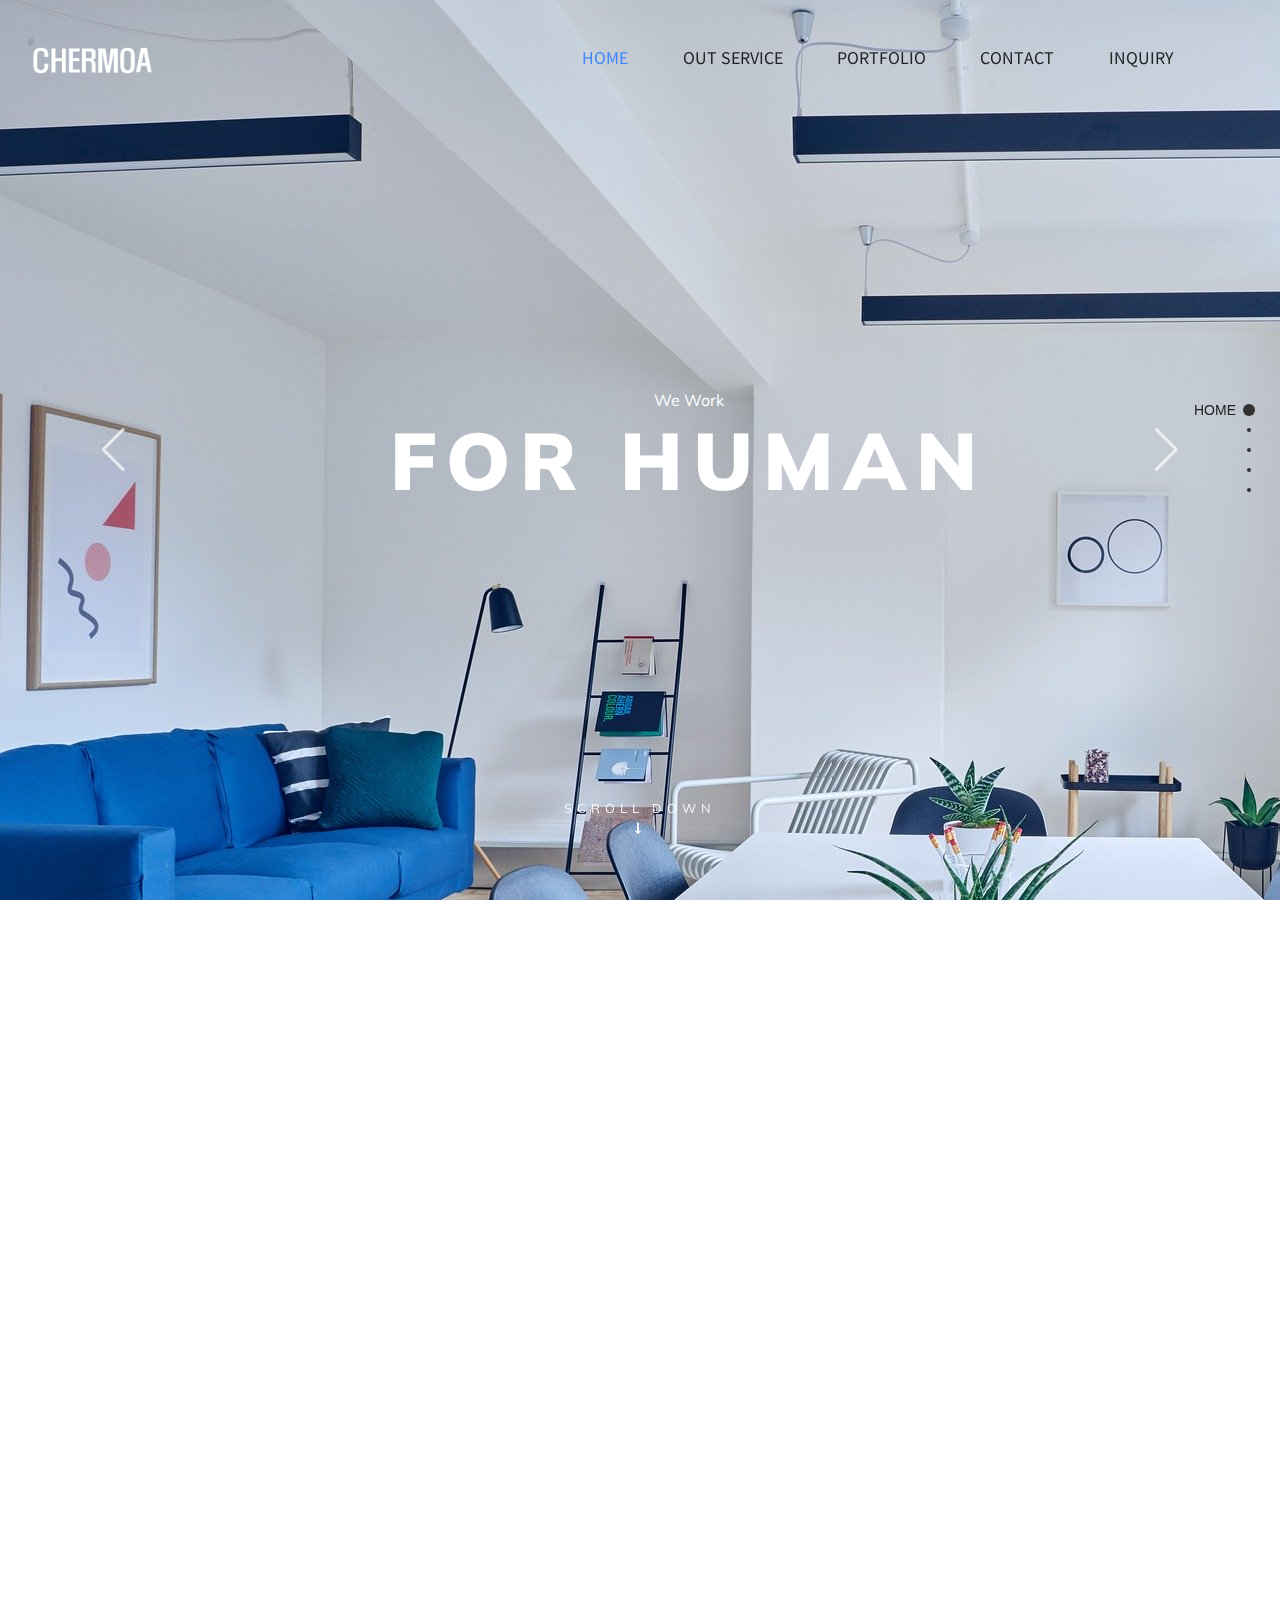
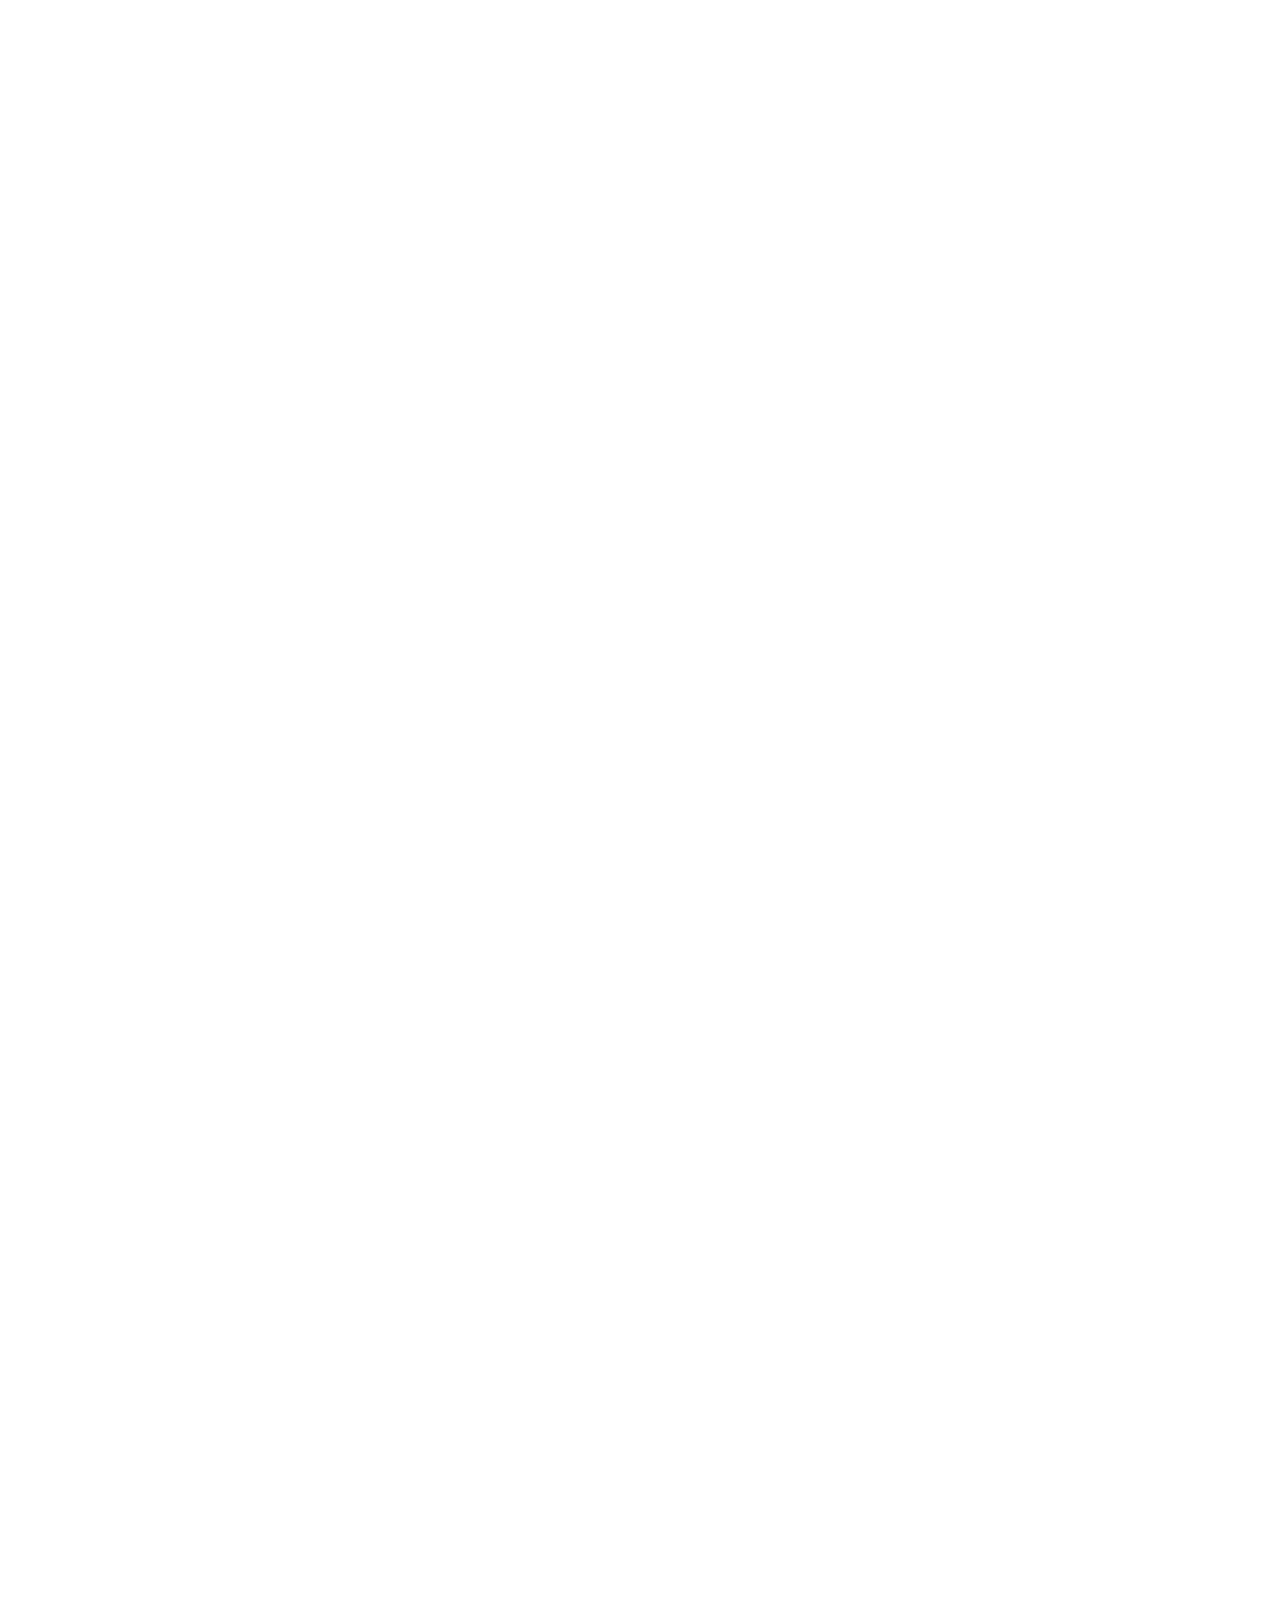
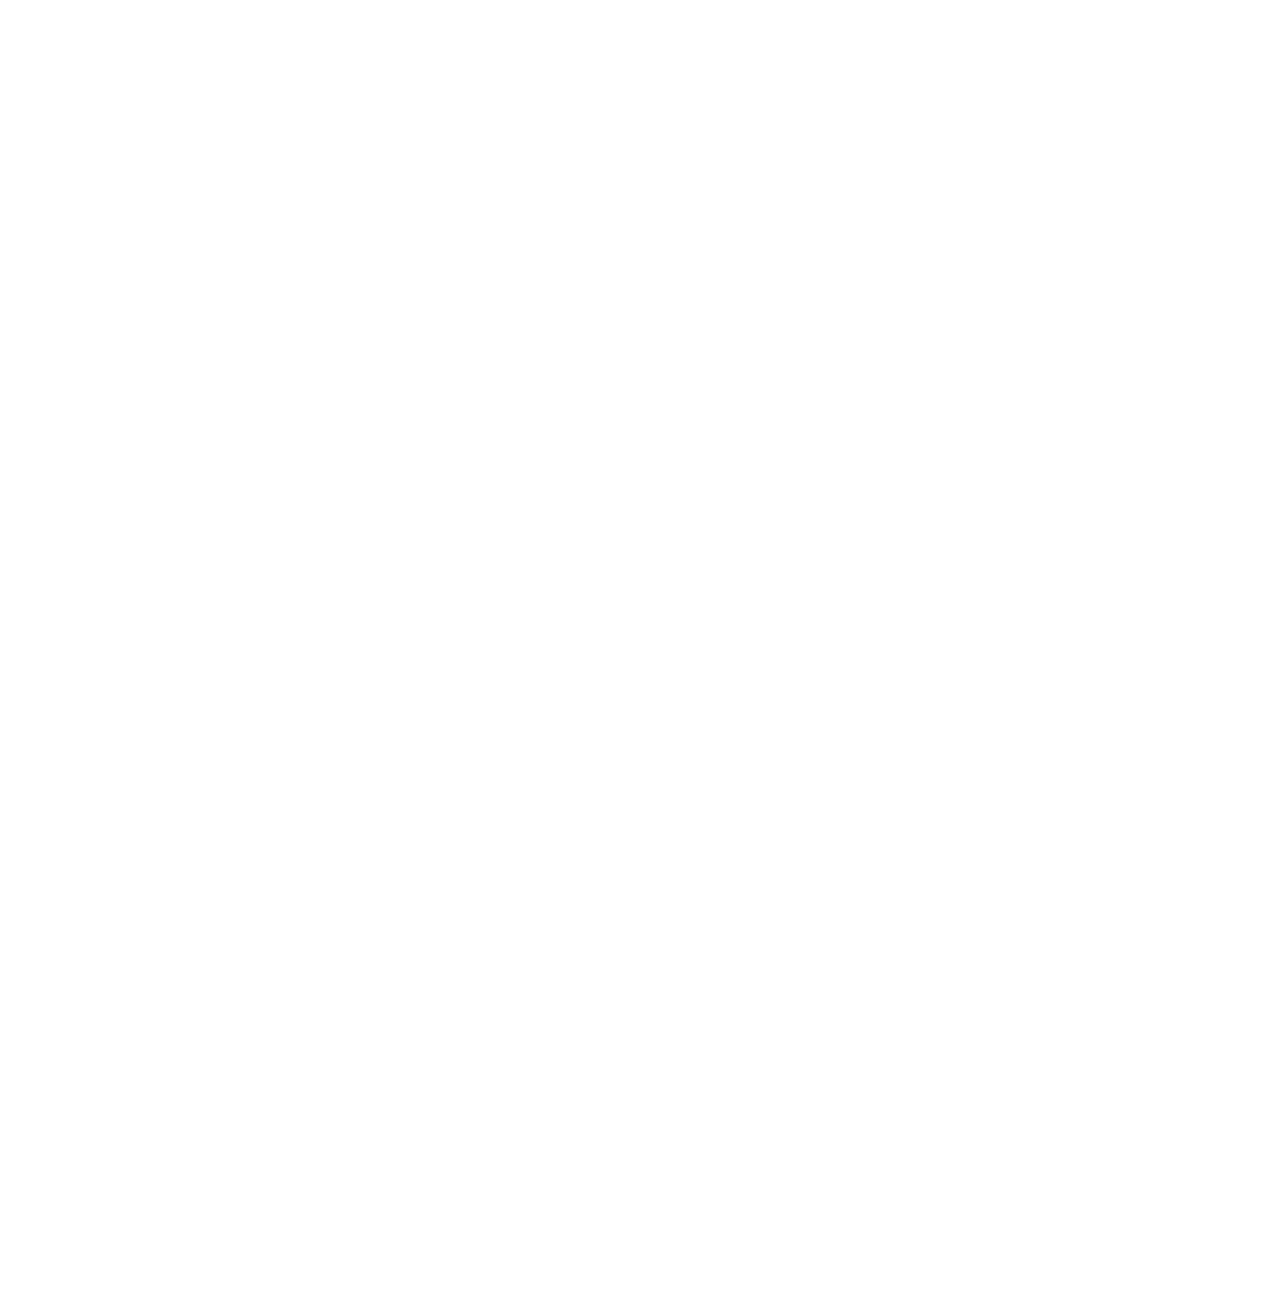
==== commit d407154f: "D" ====
--- a/template1/index.html
+++ b/template1/index.html
@@ -16,7 +16,6 @@
   <meta property="og:description" content="">
   <meta property="og:image" content="">
   <meta property="og:url" content="">
-  <link rel="stylesheet" href="assets/style/index.css">
   <link rel="stylesheet" type="text/css" href="assets/style/vendors/fontawesome.free.5.14.0.web.all.min.css" />
   <link rel="stylesheet" type="text/css" href="assets/style/vendors/jquery.fullpage.2.9.6.min.css" />
   <link rel="stylesheet" type="text/css" href="assets/style/vendors/bootstrap-grid.min.css" />
@@ -24,6 +23,7 @@
   <script type="text/javascript" src="assets/js/vendors/jquery.fullpage.2.9.6.min.js"></script>
   <script type="text/javascript" src="assets/js/vendors/jquery.fullpage.extensions.2.9.6.min.js"></script>
   <link rel="stylesheet" href="https://unpkg.com/swiper/swiper-bundle.min.css">
+  <link rel="stylesheet" href="assets/style/index.css">
   <script src="https://unpkg.com/swiper/swiper-bundle.min.js"></script>
 </head>
 <body>
@@ -74,11 +74,11 @@
         <div class="swiper-button-next"></div>
       </div>
     </section>
-    <div class="section is--dark second-section service" data-anchor="ourService">
+    <div class="section second-section service" data-anchor="ourService">
       <div class="container">
         <div class="row">
           <div class="col-12">
-            <header class="service-header">
+            <header class="service-header is--dark">
               <h2 class="service__title">OUT SERVICE</h2>
               <p class="service__description">
                 Aenean semper vehicula est posuere consequat.<br>
@@ -126,30 +126,44 @@
     <div class="section" data-anchor="portfolio">
       PORTFOLIO
     </div>
-    <section class="section fourth-section section--width-half" data-anchor="contact">
-      <div class="container">
-        <div class="row">
-          <div class="col-12">
-            <header class="service-header is--dark is--narrow-next">
-              <h2 class="service__title">CONTACT</h2>
-              <p class="service__description">
-                Aenean semper vehicula est posuere consequat.
-            </header>
-          </div>
-        </div>
-      </div>
+    <section class="section contact-section section--width-half" data-anchor="contact">
+<!--      <div class="container">-->
+<!--        <div class="row">-->
+<!--          <div class="col-12">-->
+<!--            <header class="service-header is&#45;&#45;narrow-next">-->
+<!--              <h2 class="service__title">CONTACT</h2>-->
+<!--              <p class="service__description">-->
+<!--                Aenean semper vehicula est posuere consequat.-->
+<!--            </header>-->
+<!--          </div>-->
+<!--        </div>-->
+<!--      </div>-->
       <div class="container">
         <div class="row">
           <div class="col-12 col-sm-6 p-0">
-            <iframe src="https://www.google.com/maps/embed?pb=!1m18!1m12!1m3!1d12660.6638074316!2d127.0386642432787!3d37.504003926953104!2m3!1f0!2f0!3f0!3m2!1i1024!2i768!4f13.1!3m3!1m2!1s0x357ca405861e4a67%3A0x73ec1c047764908!2z7ISc7Jq47Yq567OE7IucIOqwleuCqOq1rCDthYztl6TrnoDroZw!5e0!3m2!1sko!2skr!4v1596093987871!5m2!1sko!2skr" width="100%" height="561" frameborder="0" style="border:0;" allowfullscreen="" aria-hidden="false" tabindex="0"></iframe>
-          </div>
-          <div class="col-12 col-sm-6 p-0">
-
+            <div class="contact-info p-4">
+              <header class="service-header is--narrow-next is--dark">
+                <h2 class="service__title">CONTACT</h2>
+                <p class="service__description">
+                  Aenean semper vehicula est posuere consequat.
+              </header>
+              <ul>
+                <li><i class="fas fa-map-marked-alt"></i> Address</li>
+                <li>서울시 강남구 테헤란로</li>
+                <li><i class="fas fa-mobile-alt"></i> Tel</li>
+                <li>000-0000-0000</li>
+                <li><i class="fas fa-envelope"></i> Email</li>
+                <li>kimandyang2020@gmail.com</li>
+              </ul>
+            </div>
+          </div>
+          <div class="col-12 col-sm-6 p-0 map-area">
+            <iframe src="https://www.google.com/maps/embed?pb=!1m18!1m12!1m3!1d12660.6638074316!2d127.0386642432787!3d37.504003926953104!2m3!1f0!2f0!3f0!3m2!1i1024!2i768!4f13.1!3m3!1m2!1s0x357ca405861e4a67%3A0x73ec1c047764908!2z7ISc7Jq47Yq567OE7IucIOqwleuCqOq1rCDthYztl6TrnoDroZw!5e0!3m2!1sko!2skr!4v1596093987871!5m2!1sko!2skr" width="100%" height="560" frameborder="0" class="iframe-map" allowfullscreen="" aria-hidden="false" tabindex="0"></iframe>
           </div>
          </div>
         </div>
     </section>
-    <section class="section fourth-section section--width-half" data-anchor="inquiry">
+    <section class="section inquiry-section section--width-half" data-anchor="inquiry">
       <div class="container">
         <div class="row">
           <div class="col-12">
@@ -163,7 +177,7 @@
       </div>
       <div class="container">
         <div class="row">
-          <div class="col-12 col-sm-6 offset-2 p-0">
+          <div class="col-12 col-sm-6">
             <div class="inquiry-content">
 <!--              <h2 class="inquiry-content__title">-->
 <!--                inquiry-->
--- a/template1/assets/style/index.css
+++ b/template1/assets/style/index.css
@@ -1,5 +1,5 @@
-﻿@import url("https://fonts.googleapis.com/css2?family=Mulish:wght@200;400;700;900&display=swap");@font-face{font-family:'NotoSansKR';font-weight:200;src:url("../fonts/NotoSansKR-Thin.eot");src:url("../fonts/NotoSansKR-Thin.eot?#iefix") format("embedded-opentype"),url("../fonts/NotoSansKR-Thin.woff2") format("woff2"),url("../fonts/NotoSansKR-Thin.woff") format("woff"),url("../fonts/NotoSansKR-Thin.otf") format("opentype")}@font-face{font-family:'NotoSansKR';font-weight:300;src:url("../fonts/NotoSansKR-Light.eot");src:url("../fonts/NotoSansKR-Light.eot?#iefix") format("embedded-opentype"),url("../fonts/NotoSansKR-Light.woff2") format("woff2"),url("../fonts/NotoSansKR-Light.woff") format("woff"),url("../fonts/NotoSansKR-Light.otf") format("opentype")}@font-face{font-family:'NotoSansKR';font-weight:400;src:url("../fonts/NotoSansKR-Regular.eot");src:url("../fonts/NotoSansKR-Regular.eot?#iefix") format("embedded-opentype"),url("../fonts/NotoSansKR-Regular.woff2") format("woff2"),url("../fonts/NotoSansKR-Regular.woff") format("woff"),url("../fonts/NotoSansKR-Regular.otf") format("opentype")}@font-face{font-family:'NotoSansKR';font-weight:600;src:url("../fonts/NotoSansKR-Medium.eot");src:url("../fonts/NotoSansKR-Medium.eot?#iefix") format("embedded-opentype"),url("../fonts/NotoSansKR-Medium.woff2") format("woff2"),url("../fonts/NotoSansKR-Medium.woff") format("woff"),url("../fonts/NotoSansKR-Medium.otf") format("opentype")}@font-face{font-family:'NotoSansKR';font-weight:700;src:url("../fonts/NotoSansKR-Bold.eot");src:url("../fonts/NotoSansKR-Bold.eot?#iefix") format("embedded-opentype"),url("../fonts/NotoSansKR-Bold.woff2") format("woff2"),url("../fonts/NotoSansKR-Bold.woff") format("woff"),url("../fonts/NotoSansKR-Bold.otf") format("opentype")}@font-face{font-family:'NotoSansKR';font-weight:800;src:url("../fonts/NotoSansKR-Black.eot");src:url("../fonts/NotoSansKR-Black.eot?#iefix") format("embedded-opentype"),url("../fonts/NotoSansKR-Black.woff2") format("woff2"),url("../fonts/NotoSansKR-Black.woff") format("woff"),url("../fonts/NotoSansKR-Black.otf") format("opentype")}article,aside,details,figcaption,figure,footer,header,hgroup,menu,nav,section{display:block}*,body{font-family:AppleSDGothicNeo,-apple-system,BlinkMacSystemFont,"NotoSansKR",sans-serif,"Malgun Gothic","맑은 고딕","Malgun Gothic","맑은 고딕","Segoe UI",Roboto,Oxygen,Ubuntu,Cantarell,"Fira Sans","Droid Sans","Helvetica Neue",sans-serif;margin:0;padding:0}html{font-size:16px}@media all and (max-width: 900px){html{font-size:15px}}@media all and (max-width: 600px){html{font-size:15px}}@media all and (max-width: 450px){html{font-size:14px}}a,a:hover,a:focus,a:active,a:link{text-decoration:none;cursor:pointer;color:inherit}img{border:0;vertical-align:middle;max-width:100%}ol,ul{list-style:none;margin:0;padding:0}fieldset{border:0}button{border:0;background:none;cursor:pointer}button:focus{outline:none}strong,b{color:inherit;font-size:inherit}i,em{font-style:normal}mark{color:inherit;background:none}button{-webkit-appearance:none}input,input:matches([type="password"],[type="search"]),input[type=text],textarea{-webkit-appearance:none;-webkit-border-radius:0}input:-webkit-autofill,input:-webkit-autofill:hover,input:-webkit-autofill:focus,input:-webkit-autofill:active{background:none;appearance:none;transition:background-color 5000s ease-in-out 0s;-webkit-transition:background-color 9999s ease-out;-webkit-box-shadow:0 0 0px 1000px white inset !important}table{border-collapse:collapse}.chermoi-header{position:fixed;top:0;z-index:10;padding:2rem;width:100%;box-sizing:border-box;display:flex;justify-content:space-between;align-items:center;transition:all .3s ease-in-out}.chermoi-header.is--active{background:rgba(0,0,0,0.4);padding:1rem 2rem}.chermoi-header__logo{color:#fff;font-size:1.5rem}.chermoi-menu{margin-right:3rem}.chermoi-menu-list{display:flex;align-items:center}.chermoi-menu__item{color:#ffffff;position:relative;margin:0 .5rem}.chermoi-menu__item.active:after{content:'';width:100%;height:2px;background:#fff;display:block;position:absolute;bottom:5px}.chermoi-menu__link{padding:.8rem 1.2rem;font-size:1rem;display:inline-block}.layout{width:1024px;margin:0 auto}/*!
+﻿@import url("https://fonts.googleapis.com/css2?family=Mulish:wght@200;400;700;900&display=swap");@font-face{font-family:'NotoSansKR';font-weight:200;src:url("../fonts/NotoSansKR-Thin.eot");src:url("../fonts/NotoSansKR-Thin.eot?#iefix") format("embedded-opentype"),url("../fonts/NotoSansKR-Thin.woff2") format("woff2"),url("../fonts/NotoSansKR-Thin.woff") format("woff"),url("../fonts/NotoSansKR-Thin.otf") format("opentype")}@font-face{font-family:'NotoSansKR';font-weight:300;src:url("../fonts/NotoSansKR-Light.eot");src:url("../fonts/NotoSansKR-Light.eot?#iefix") format("embedded-opentype"),url("../fonts/NotoSansKR-Light.woff2") format("woff2"),url("../fonts/NotoSansKR-Light.woff") format("woff"),url("../fonts/NotoSansKR-Light.otf") format("opentype")}@font-face{font-family:'NotoSansKR';font-weight:400;src:url("../fonts/NotoSansKR-Regular.eot");src:url("../fonts/NotoSansKR-Regular.eot?#iefix") format("embedded-opentype"),url("../fonts/NotoSansKR-Regular.woff2") format("woff2"),url("../fonts/NotoSansKR-Regular.woff") format("woff"),url("../fonts/NotoSansKR-Regular.otf") format("opentype")}@font-face{font-family:'NotoSansKR';font-weight:600;src:url("../fonts/NotoSansKR-Medium.eot");src:url("../fonts/NotoSansKR-Medium.eot?#iefix") format("embedded-opentype"),url("../fonts/NotoSansKR-Medium.woff2") format("woff2"),url("../fonts/NotoSansKR-Medium.woff") format("woff"),url("../fonts/NotoSansKR-Medium.otf") format("opentype")}@font-face{font-family:'NotoSansKR';font-weight:700;src:url("../fonts/NotoSansKR-Bold.eot");src:url("../fonts/NotoSansKR-Bold.eot?#iefix") format("embedded-opentype"),url("../fonts/NotoSansKR-Bold.woff2") format("woff2"),url("../fonts/NotoSansKR-Bold.woff") format("woff"),url("../fonts/NotoSansKR-Bold.otf") format("opentype")}@font-face{font-family:'NotoSansKR';font-weight:800;src:url("../fonts/NotoSansKR-Black.eot");src:url("../fonts/NotoSansKR-Black.eot?#iefix") format("embedded-opentype"),url("../fonts/NotoSansKR-Black.woff2") format("woff2"),url("../fonts/NotoSansKR-Black.woff") format("woff"),url("../fonts/NotoSansKR-Black.otf") format("opentype")}article,aside,details,figcaption,figure,footer,header,hgroup,menu,nav,section{display:block}*,body{font-family:AppleSDGothicNeo,-apple-system,BlinkMacSystemFont,"NotoSansKR",sans-serif,"Malgun Gothic","맑은 고딕","Malgun Gothic","맑은 고딕","Segoe UI",Roboto,Oxygen,Ubuntu,Cantarell,"Fira Sans","Droid Sans","Helvetica Neue",sans-serif;margin:0;padding:0}html{font-size:16px}@media all and (max-width: 900px){html{font-size:15px}}@media all and (max-width: 600px){html{font-size:15px}}@media all and (max-width: 450px){html{font-size:14px}}a,a:hover,a:focus,a:active,a:link{text-decoration:none;cursor:pointer;color:inherit}img{border:0;vertical-align:middle;max-width:100%}ol,ul{list-style:none;margin:0;padding:0}fieldset{border:0}button{border:0;background:none;cursor:pointer}button:focus{outline:none}strong,b{color:inherit;font-size:inherit}i,em{font-style:normal}mark{color:inherit;background:none}button{-webkit-appearance:none}input,input:matches([type="password"],[type="search"]),input[type=text],textarea{-webkit-appearance:none;-webkit-border-radius:0}input:-webkit-autofill,input:-webkit-autofill:hover,input:-webkit-autofill:focus,input:-webkit-autofill:active{background:none;appearance:none;transition:background-color 5000s ease-in-out 0s;-webkit-transition:background-color 9999s ease-out;-webkit-box-shadow:0 0 0px 1000px white inset !important}table{border-collapse:collapse}.chermoi-header{position:fixed;top:0;z-index:10;padding:2rem;width:100%;box-sizing:border-box;display:flex;justify-content:space-between;align-items:center;transition:all .3s ease-in-out}.chermoi-header.is--active{padding:1rem 2rem}.chermoi-header__logo{color:#fff;font-size:1.5rem}.chermoi-menu{margin-right:3rem}.chermoi-menu-list{display:flex;align-items:center}.chermoi-menu__item{color:#212223;position:relative;margin:0 .5rem}.chermoi-menu__item.active{color:#3f87f5}.chermoi-menu__item.active:after{width:100%;height:2px;background:#212223;display:block;position:absolute;bottom:5px}.chermoi-menu__link{padding:.8rem 1.2rem;font-size:1rem;display:inline-block}.layout{width:1024px;margin:0 auto}/*!
  * Copyright (c) 2020
  * Created by yangeunjin
  * Github: https://github.com/jinnny
- */.input-content{transition:300ms cubic-bezier(0.4, 0, 0.2, 1);-webkit-transition:300ms cubic-bezier(0.4, 0, 0.2, 1);position:relative;margin-bottom:10px}.input-content:after{width:100%;height:1px;position:absolute;bottom:-2px;left:0;content:'';background:#e7e7e7;z-index:3}.input-content:before{transition:300ms cubic-bezier(0.4, 0, 0.2, 1);width:0%;height:2px;position:absolute;bottom:-2px;left:0;content:'';background:red;z-index:4}.input-content.is--active:before{width:100%}.input-content__input,.input-content__label{transition:300ms cubic-bezier(0.4, 0, 0.2, 1);-webkit-transition:300ms cubic-bezier(0.4, 0, 0.2, 1)}.input-content__label{position:absolute;top:10px;left:0;z-index:2;cursor:pointer;color:#999;font-size:0.9rem}.input-content__label.is--active{transform:translate(-3px, -11px) scale(0.8)}.input-content__input{width:100%;display:block;position:relative;height:40px;top:8px;border:none;background:transparent}.input-content__input:focus{outline:none}.input-content__input.type--textarea{min-height:150px;padding-top:14px}.input-content+.button{margin-top:1rem}.button{background:none;border:1px solid #fff;padding:0 18px;display:inline-block;font-size:0.9rem;height:36px;line-height:36px}.button.color--point{color:#ffc107;border-color:#ffc107}.button.is--mini{height:30px;line-height:30px}.button.is--rounded{border-radius:28px}.button--submit{background:#464646;border:0;color:#fff;width:250px;height:45px;display:block;box-sizing:border-box;margin:0 auto;font-size:.9rem}.section{background-repeat:no-repeat;background-position:50% 50%;background-size:cover}.section .main__text{position:absolute;z-index:11;top:calc(50% - 60px);left:calc(50% - 250px)}.section .swiper-container{height:100%}.section .swiper-button-prev{left:100px}.section .swiper-button-next{right:100px}.section .swiper-button-next,.section .swiper-button-prev{color:#fff;opacity:.7;transition:opacity .2s ease-in-out}.section .swiper-button-next:hover,.section .swiper-button-prev:hover{opacity:1}.section.is--dark:before{content:'';width:100%;height:100%;display:block;background-color:rgba(0,0,0,0.4);position:absolute;top:0}.section.is--dark .fp-tableCell{position:relative;z-index:2}.section .service__title{font-size:2.3rem;letter-spacing:5px;font-family:"Mulish",AppleSDGothicNeo,-apple-system,BlinkMacSystemFont,"Malgun Gothic","맑은 고딕","Segoe UI",Roboto,Oxygen,Ubuntu,Cantarell,"Fira Sans","Droid Sans","Helvetica Neue",sans-serif;font-weight:900}.section .service__description{opacity:.7}.section .service-header{color:#fff;position:relative;padding-left:40px;margin-bottom:12%}.section .service-header:before{position:absolute;left:0;bottom:0;content:'';width:4px;height:100px;background:#ffc107;display:inline-block}.section .service-header.is--dark{color:#212223}.section .service-header.is--narrow-next{margin-bottom:6%}.section.first-section{text-align:center}.section.first-section .main__text{color:#fff;text-transform:capitalize;font-family:"Mulish",AppleSDGothicNeo,-apple-system,BlinkMacSystemFont,"Malgun Gothic","맑은 고딕","Segoe UI",Roboto,Oxygen,Ubuntu,Cantarell,"Fira Sans","Droid Sans","Helvetica Neue",sans-serif}.section.first-section .main__text--impact{font-size:5rem;font-weight:900;text-transform:uppercase;letter-spacing:10px;font-family:"Mulish",AppleSDGothicNeo,-apple-system,BlinkMacSystemFont,"Malgun Gothic","맑은 고딕","Segoe UI",Roboto,Oxygen,Ubuntu,Cantarell,"Fira Sans","Droid Sans","Helvetica Neue",sans-serif}.section.first-section .main-scroll{position:absolute;bottom:4rem;width:100%;z-index:10;text-transform:uppercase;color:#fff;font-family:"Mulish",AppleSDGothicNeo,-apple-system,BlinkMacSystemFont,"Malgun Gothic","맑은 고딕","Segoe UI",Roboto,Oxygen,Ubuntu,Cantarell,"Fira Sans","Droid Sans","Helvetica Neue",sans-serif;letter-spacing:5px;font-size:0.8rem;opacity:0.9;animation:bounce .7s linear infinite alternate}.section.first-section .main-scroll__icon{margin-top:7px;text-align:center}.section.second-section{background-image:url("../images/second-section.jpg")}.section.second-section .service-content__content{color:#fff}.section.second-section .service-content__content .service-content-content__title{font-size:1.4rem;display:block;font-weight:600}.section.second-section .service-content__content .service-content-content__title .fas{font-size:1rem}.section.second-section .service-content__description{opacity:.8}.section.fourth-section{background-image:url("../images/inquiry-content.jpg");background-repeat:no-repeat;background-position:100% 0;background-size:contain}.section .inquiry-content{background:#fff;padding:3rem;box-shadow:0 3px 6px 0 rgba(0,0,0,0.01);height:561px;box-sizing:border-box}.section .inquiry-content__title{text-transform:uppercase;font-size:2.3rem;font-family:"Mulish",AppleSDGothicNeo,-apple-system,BlinkMacSystemFont,"Malgun Gothic","맑은 고딕","Segoe UI",Roboto,Oxygen,Ubuntu,Cantarell,"Fira Sans","Droid Sans","Helvetica Neue",sans-serif;font-weight:900;text-align:center}.section .inquiry-content__description{color:#a9a9a9;font-size:0.9rem;margin-top:.2rem;margin-bottom:1.2rem;text-align:center}@-moz-keyframes bounce{from{bottom:55px;color:rgba(247,247,247,0.2)}to{bottom:80px;color:#f7f7f7}}@-webkit-keyframes bounce{from{bottom:55px;color:rgba(247,247,247,0.2)}to{bottom:80px;color:#f7f7f7}}@-o-keyframes bounce{from{bottom:55px;color:rgba(247,247,247,0.2)}to{bottom:80px;color:#f7f7f7}}@keyframes bounce{from{bottom:55px;color:rgba(247,247,247,0.2)}to{bottom:80px;color:#f7f7f7}}
+ */.input-content{transition:300ms cubic-bezier(0.4, 0, 0.2, 1);-webkit-transition:300ms cubic-bezier(0.4, 0, 0.2, 1);position:relative;margin-bottom:1rem}.input-content:after{width:100%;height:1px;position:absolute;bottom:-2px;left:0;content:'';background:#e7e7e7;z-index:3}.input-content:before{transition:300ms cubic-bezier(0.4, 0, 0.2, 1);width:0%;height:2px;position:absolute;bottom:-2px;left:0;content:'';background:red;z-index:4}.input-content.is--active:before{width:100%}.input-content__input,.input-content__label{transition:300ms cubic-bezier(0.4, 0, 0.2, 1);-webkit-transition:300ms cubic-bezier(0.4, 0, 0.2, 1)}.input-content__label{position:absolute;top:10px;left:0;z-index:2;cursor:pointer;color:#999;font-size:0.9rem}.input-content__label.is--active{transform:translate(-3px, -11px) scale(0.8)}.input-content__input{width:100%;display:block;position:relative;height:40px;top:8px;border:none;background:transparent}.input-content__input:focus{outline:none}.input-content__input.type--textarea{min-height:200px;padding-top:14px}.input-content+.button{margin-top:1rem}.button{background:none;border:1px solid #fff;padding:0 18px;display:inline-block;font-size:0.9rem;height:36px;line-height:36px;box-sizing:border-box}.button.color--point{background:#3f87f5;color:#fff;border-color:#3f87f5}.button.is--mini{height:30px;line-height:30px}.button.is--rounded{border-radius:28px}.button--submit{background:#464646;border:0;color:#fff;width:250px;height:45px;display:block;box-sizing:border-box;margin:0 auto;font-size:.9rem}.section{background-repeat:no-repeat;background-position:50% 50%;background-size:cover}.section .main__text{position:absolute;z-index:11;top:calc(50% - 60px);left:calc(50% - 250px)}.section .swiper-container{height:100%}.section .swiper-button-prev{left:100px}.section .swiper-button-next{right:100px}.section .swiper-button-next,.section .swiper-button-prev{color:#fff;opacity:.7;transition:opacity .2s ease-in-out}.section .swiper-button-next:hover,.section .swiper-button-prev:hover{opacity:1}.section.is--dark:before{content:'';width:100%;height:100%;display:block;background-color:rgba(0,0,0,0.4);position:absolute;top:0}.section.is--dark .fp-tableCell{position:relative;z-index:2}.section .service__title{font-size:2.3rem;letter-spacing:5px;font-family:"Mulish",AppleSDGothicNeo,-apple-system,BlinkMacSystemFont,"Malgun Gothic","맑은 고딕","Segoe UI",Roboto,Oxygen,Ubuntu,Cantarell,"Fira Sans","Droid Sans","Helvetica Neue",sans-serif;font-weight:900}.section .service__description{opacity:.7}.section .service-header{color:#fff;position:relative;padding-left:40px;margin-bottom:12%}.section .service-header:before{position:absolute;left:0;bottom:0;content:'';width:4px;height:100px;background:#3f87f5;display:inline-block}.section .service-header.is--dark{color:#212223}.section .service-header.is--narrow-next{margin-bottom:6%}.section.first-section{text-align:center}.section.first-section .main__text{color:#fff;text-transform:capitalize;font-family:"Mulish",AppleSDGothicNeo,-apple-system,BlinkMacSystemFont,"Malgun Gothic","맑은 고딕","Segoe UI",Roboto,Oxygen,Ubuntu,Cantarell,"Fira Sans","Droid Sans","Helvetica Neue",sans-serif}.section.first-section .main__text--impact{font-size:5rem;font-weight:900;text-transform:uppercase;letter-spacing:10px;font-family:"Mulish",AppleSDGothicNeo,-apple-system,BlinkMacSystemFont,"Malgun Gothic","맑은 고딕","Segoe UI",Roboto,Oxygen,Ubuntu,Cantarell,"Fira Sans","Droid Sans","Helvetica Neue",sans-serif}.section.first-section .main-scroll{position:absolute;bottom:4rem;width:100%;z-index:10;text-transform:uppercase;color:#fff;font-family:"Mulish",AppleSDGothicNeo,-apple-system,BlinkMacSystemFont,"Malgun Gothic","맑은 고딕","Segoe UI",Roboto,Oxygen,Ubuntu,Cantarell,"Fira Sans","Droid Sans","Helvetica Neue",sans-serif;letter-spacing:5px;font-size:0.8rem;opacity:0.9;animation:bounce .7s linear infinite alternate}.section.first-section .main-scroll__icon{margin-top:7px;text-align:center}.section.second-section{background-image:url("../images/second-section.jpg")}.section.second-section .service-content__content{color:#212223}.section.second-section .service-content__content .service-content-content__title{font-size:1.4rem;display:block;font-weight:600}.section.second-section .service-content__content .service-content-content__title .fas{font-size:1rem}.section.second-section .service-content__description{opacity:.8}.section.inquiry-section{background-image:url("../images/inquiry-content.jpg");background-repeat:no-repeat;background-position:100% 0;background-size:cover}.section.contact-section{background-repeat:no-repeat;background-position:100% 0;background-size:cover;background-color:#fff}.section .inquiry-content{background:#fff;padding:3rem;box-shadow:0 3px 6px 0 rgba(0,0,0,0.01);min-height:500px;box-sizing:border-box}.section .inquiry-content__title{text-transform:uppercase;font-size:2.3rem;font-family:"Mulish",AppleSDGothicNeo,-apple-system,BlinkMacSystemFont,"Malgun Gothic","맑은 고딕","Segoe UI",Roboto,Oxygen,Ubuntu,Cantarell,"Fira Sans","Droid Sans","Helvetica Neue",sans-serif;font-weight:900;text-align:center}.section .inquiry-content__description{color:#a9a9a9;font-size:0.9rem;margin-top:.2rem;margin-bottom:1.2rem;text-align:center}.section .contact-info{background:#fff;height:561px;box-shadow:0 3px 6px 0 rgba(0,0,0,0.01)}.map-area{position:relative}.map-area:after{content:'';width:300px;height:450px;position:absolute;right:-80px;top:-50px;display:block;background:#3f87f5}.map-area .iframe-map{position:relative;z-index:1;border:0}#fp-nav ul li .fp-tooltip{color:#212223}@-moz-keyframes bounce{from{bottom:55px;color:rgba(247,247,247,0.2)}to{bottom:80px;color:#f7f7f7}}@-webkit-keyframes bounce{from{bottom:55px;color:rgba(247,247,247,0.2)}to{bottom:80px;color:#f7f7f7}}@-o-keyframes bounce{from{bottom:55px;color:rgba(247,247,247,0.2)}to{bottom:80px;color:#f7f7f7}}@keyframes bounce{from{bottom:55px;color:rgba(247,247,247,0.2)}to{bottom:80px;color:#f7f7f7}}
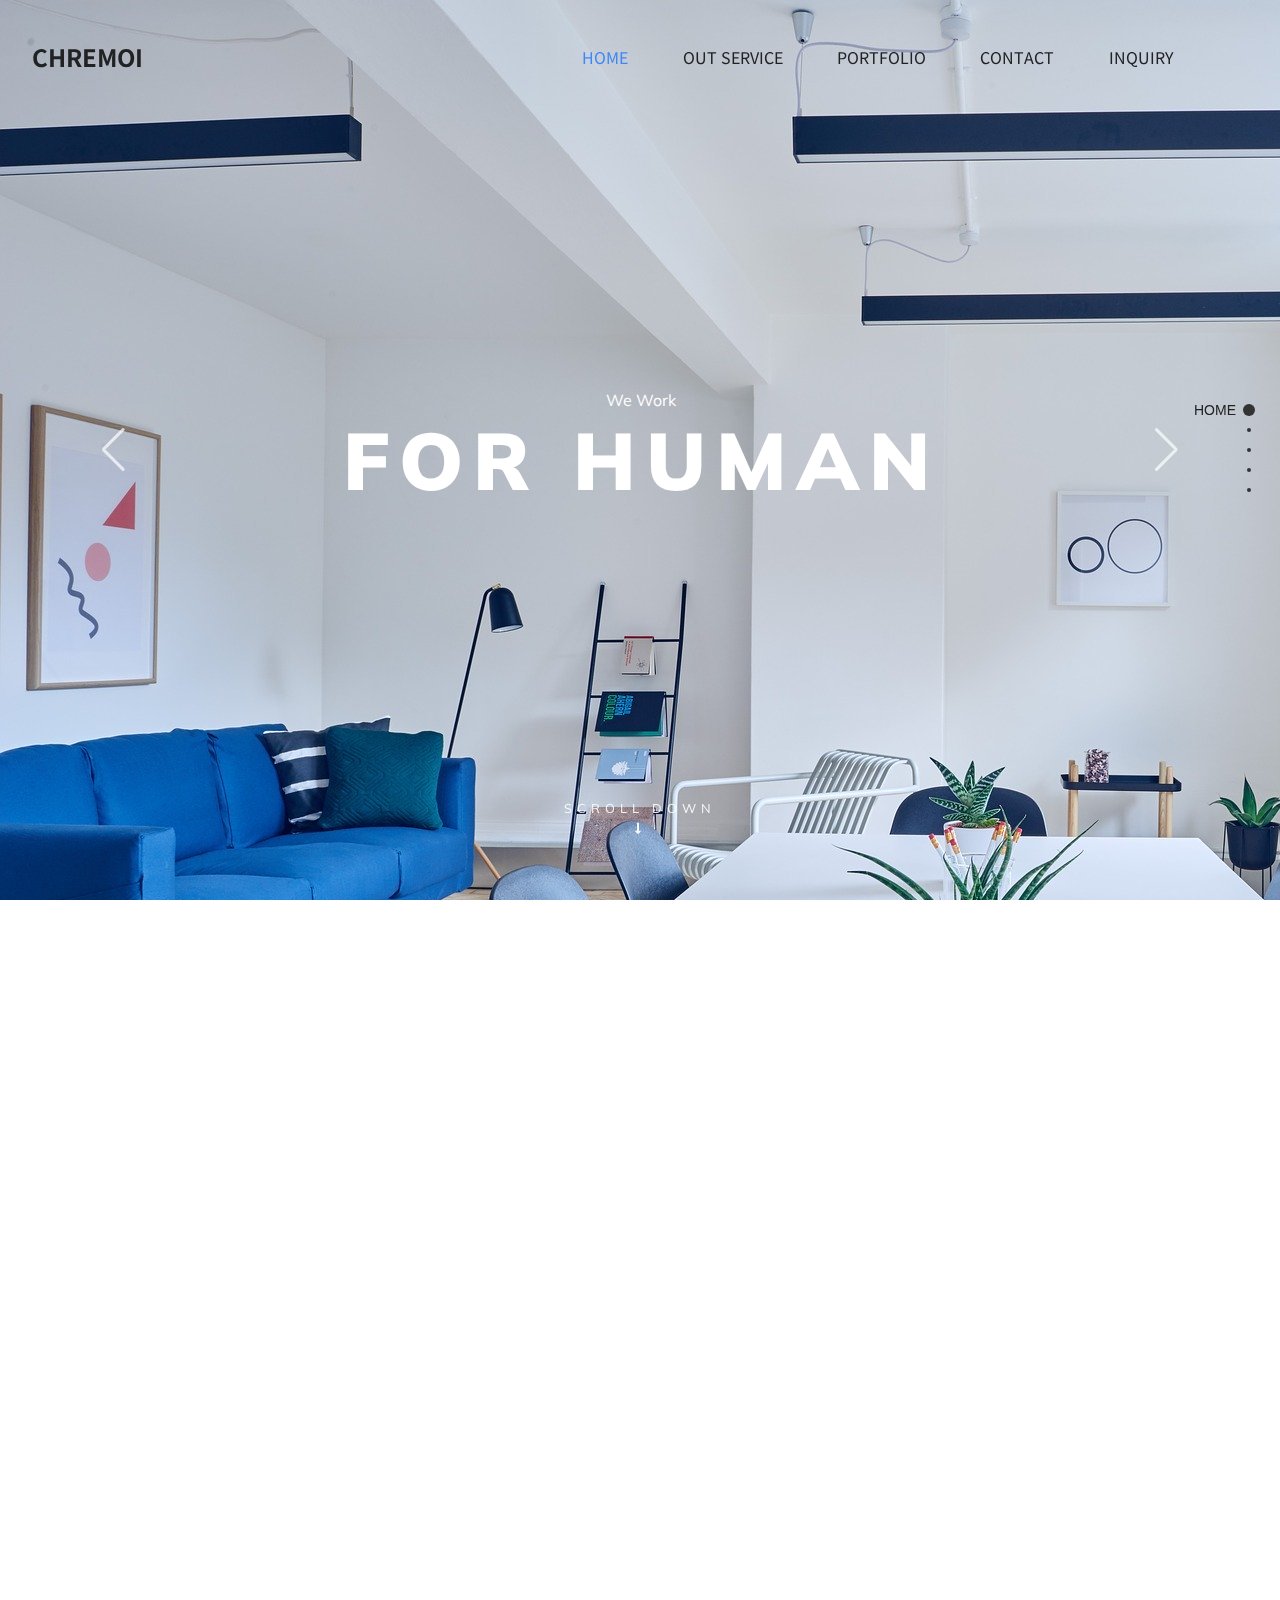
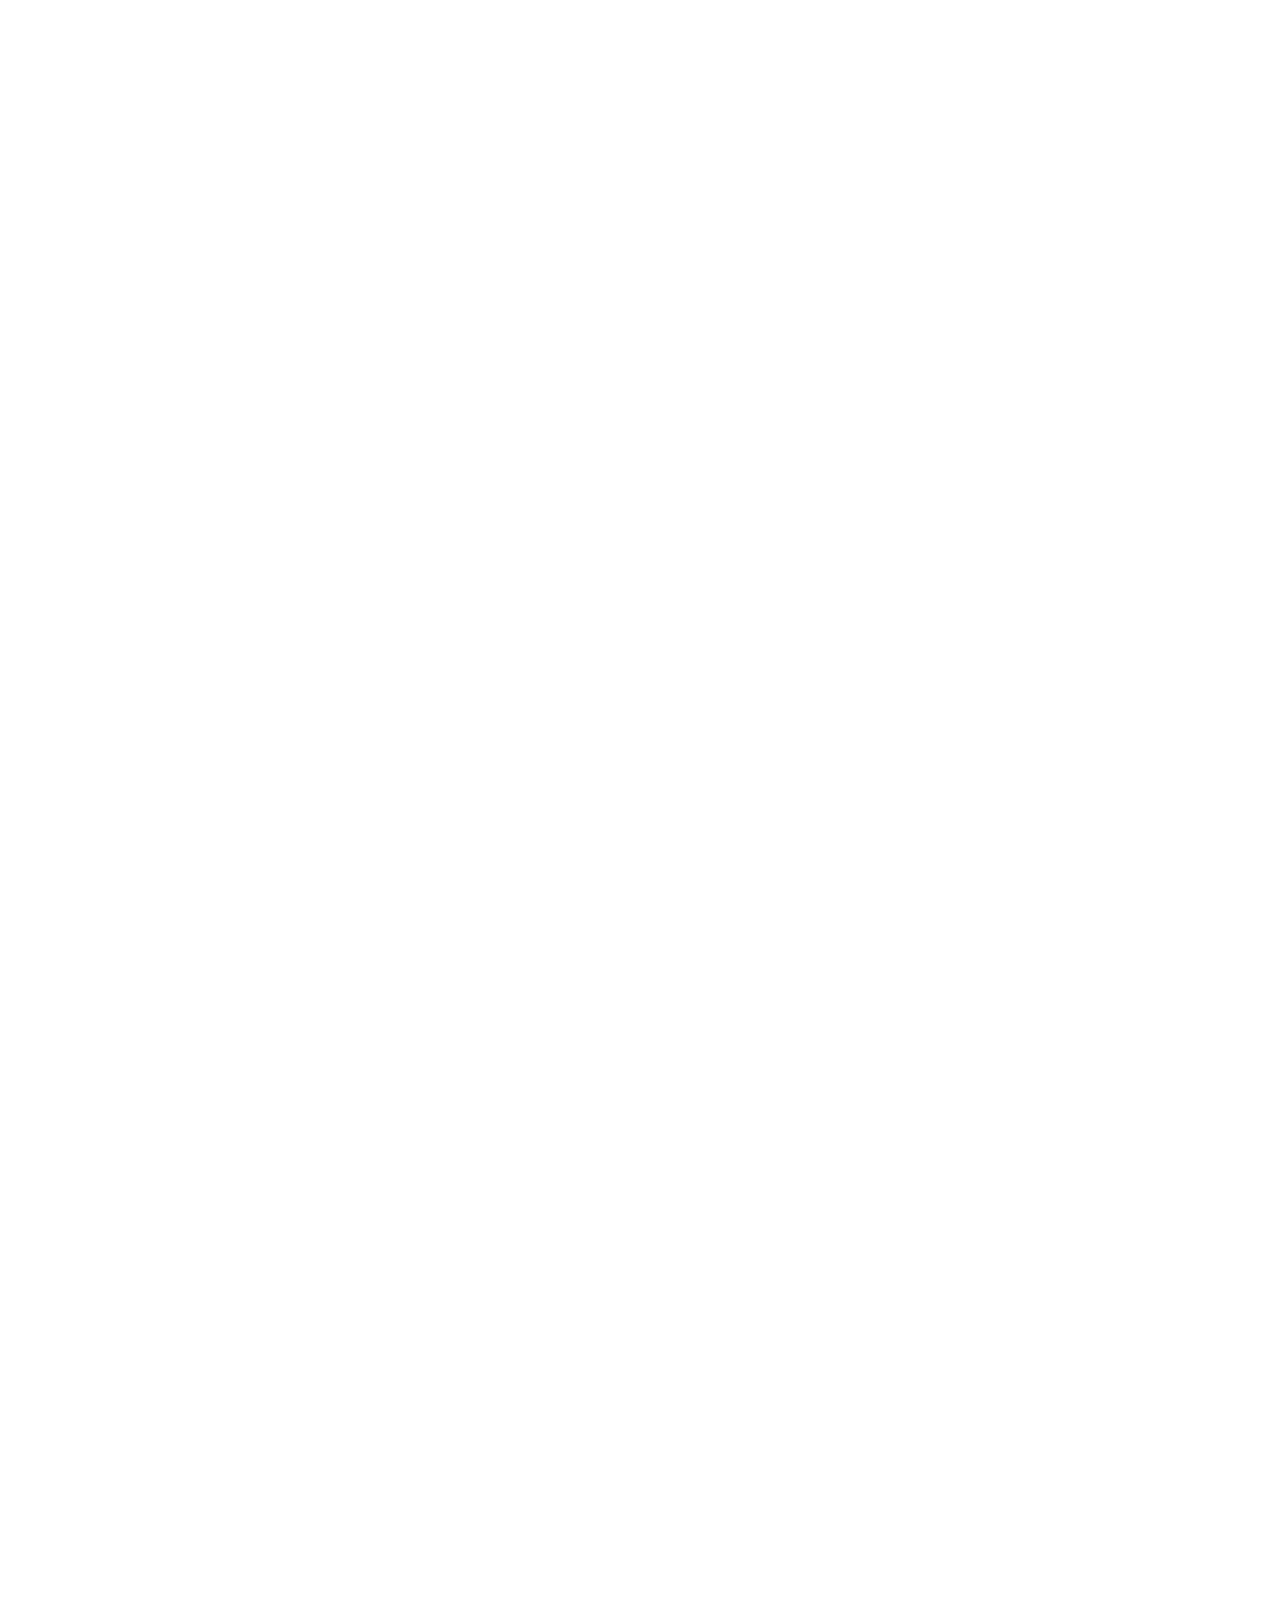
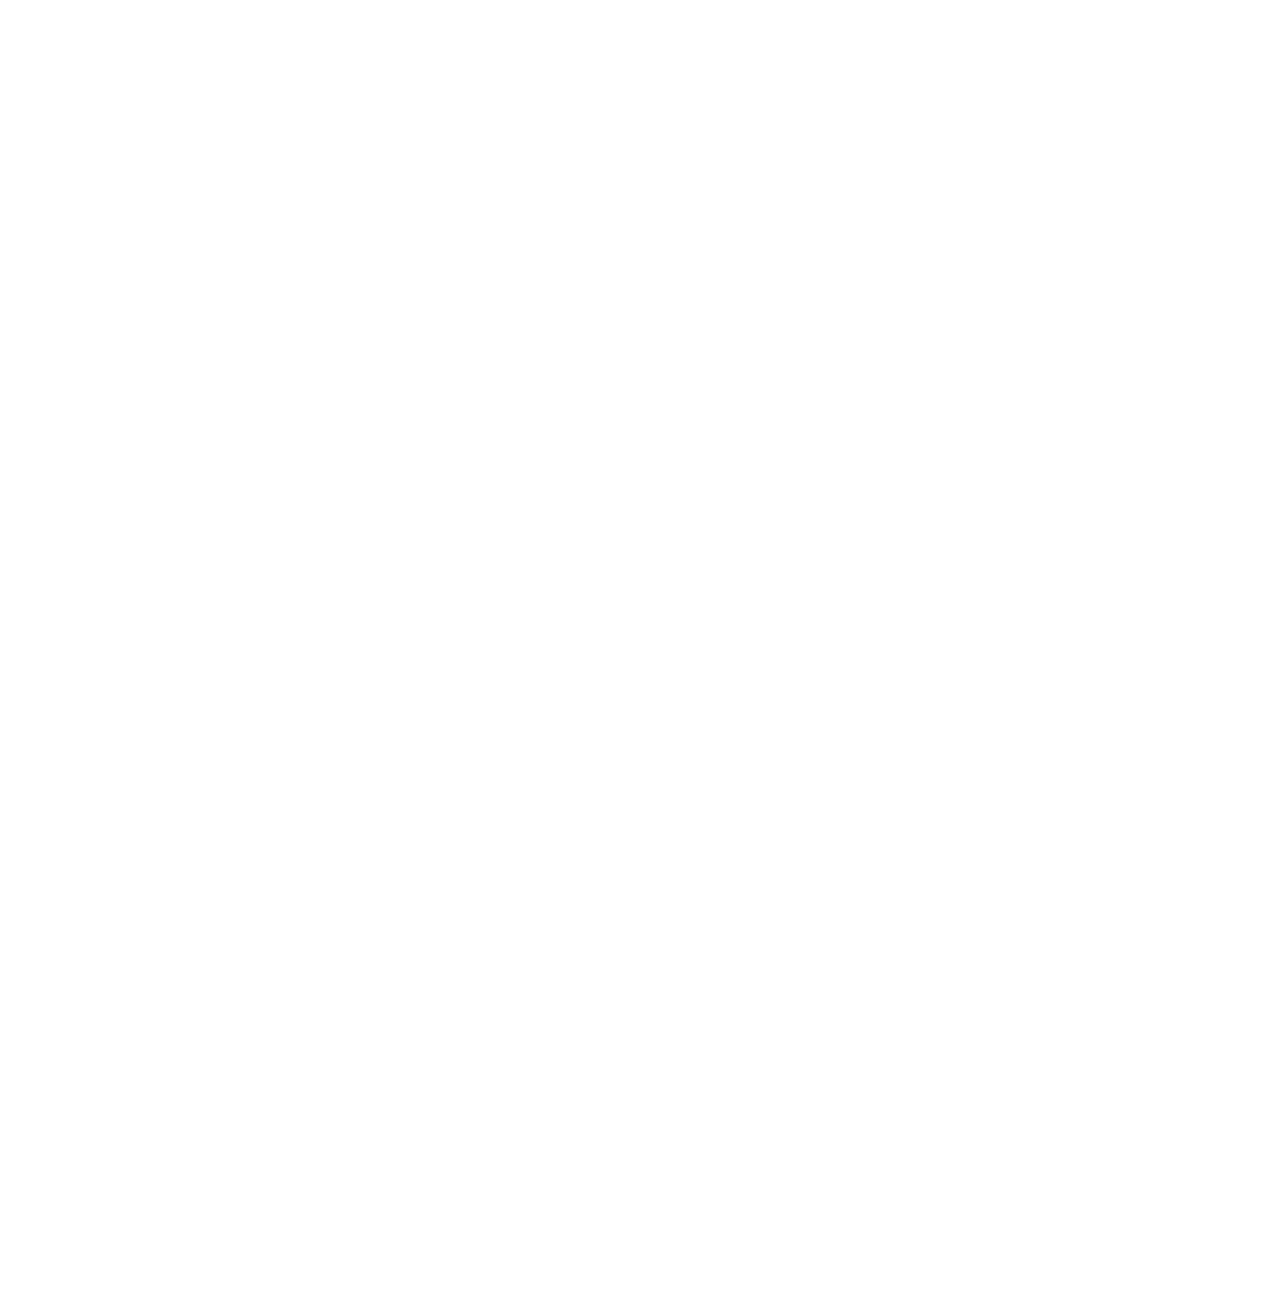
==== commit d1845a47: "템플릿 1(원페이지) 제작중" ====
--- a/template1/index.html
+++ b/template1/index.html
@@ -19,18 +19,17 @@
   <link rel="stylesheet" type="text/css" href="assets/style/vendors/fontawesome.free.5.14.0.web.all.min.css" />
   <link rel="stylesheet" type="text/css" href="assets/style/vendors/jquery.fullpage.2.9.6.min.css" />
   <link rel="stylesheet" type="text/css" href="assets/style/vendors/bootstrap-grid.min.css" />
+  <link rel="stylesheet" type="text/css" href="assets/style/vendors/swiper-bundle.6.1.1.min.css" />
   <script type="text/javascript" src="assets/js/vendors/jquery.2.2.4.min.js"></script>
   <script type="text/javascript" src="assets/js/vendors/jquery.fullpage.2.9.6.min.js"></script>
   <script type="text/javascript" src="assets/js/vendors/jquery.fullpage.extensions.2.9.6.min.js"></script>
-  <link rel="stylesheet" href="https://unpkg.com/swiper/swiper-bundle.min.css">
+  <script type="text/javascript" src="assets/js/vendors/swiper-bundle.6.1.1.min.js"></script>
   <link rel="stylesheet" href="assets/style/index.css">
-  <script src="https://unpkg.com/swiper/swiper-bundle.min.js"></script>
 </head>
 <body>
   <header class="chermoi-header">
     <h1 class="chermoi-header__logo">
-      <a href="/"><img src="./assets/images/logo.png" alt="NATIONAL -GEOGRAPHICY" class="navy-logo" width="120"></a>
+      <a href="/">CHREMOI</a>
     </h1>
     <nav class="chermoi-menu">
       <ul class="chermoi-menu-list">
@@ -77,7 +76,7 @@
     <div class="section second-section service" data-anchor="ourService">
       <div class="container">
         <div class="row">
-          <div class="col-12">
+          <div class="col-12 pl-0">
             <header class="service-header is--dark">
               <h2 class="service__title">OUT SERVICE</h2>
               <p class="service__description">
@@ -123,8 +122,65 @@
         </div>
       </div>
     </div>
-    <div class="section" data-anchor="portfolio">
-      PORTFOLIO
+    <div class="section portfolio-section" data-anchor="portfolio">
+      <div class="container">
+        <div class="row">
+          <div class="col-12 pl-0">
+            <header class="service-header is--narrow-next is--dark">
+              <h2 class="service__title">PORTFOLIO</h2>
+              <p class="service__description">
+                Aenean semper vehicula est posuere consequat.
+            </header>
+          </div>
+        </div>
+      </div>
+<!--      <div class="container is&#45;&#45;wide">-->
+      <div class="container">
+        <div class="row">
+          <div class="col-12 col-sm-4 portfolio-content__content  p-0">
+            <div class="portfolio-content-info">
+              <strong class="portfolio-content__date">2020.05</strong>
+              <h1 class="portfolio-content__title">건물 디자인</h1>
+            </div>
+            <img src="assets/images/portfolio-img1.jpg" alt="" class="portfolio__img">
+          </div>
+          <div class="col-12 col-sm-4 portfolio-content__content p-0">
+            <img src="assets/images/portfolio-img2.jpg" alt="" class="portfolio__img">
+            <div class="portfolio-content-info">
+              <strong class="portfolio-content__date">2020.01</strong>
+              <h1 class="portfolio-content__title">다이닝룸 인테리어 시공</h1>
+            </div>
+          </div>
+          <div class="col-12 col-sm-4 portfolio-content__content  p-0">
+            <div class="portfolio-content-info">
+              <strong class="portfolio-content__date">2019.09</strong>
+              <h1 class="portfolio-content__title">리빙룸 인테리어 시공</h1>
+            </div>
+            <img src="assets/images/portfolio-img3.jpg" alt="" class="portfolio__img">
+          </div>
+          <div class="col-12 col-sm-4 portfolio-content__content  p-0">
+            <div class="portfolio-content-info">
+              <strong class="portfolio-content__date">2019.05</strong>
+              <h1 class="portfolio-content__title">사무실 인테리어 시공</h1>
+            </div>
+            <img src="assets/images/portfolio-img4.jpg" alt="" class="portfolio__img">
+          </div>
+          <div class="col-12 col-sm-4 portfolio-content__content  p-0">
+            <img src="assets/images/portfolio-img6.jpg" alt="" class="portfolio__img">
+            <div class="portfolio-content-info">
+              <strong class="portfolio-content__date">2019.02</strong>
+              <h1 class="portfolio-content__title">다이닝룸 인테리어 시공</h1>
+            </div>
+          </div>
+          <div class="col-12 col-sm-4 portfolio-content__content  p-0">
+            <div class="portfolio-content-info">
+              <strong class="portfolio-content__date">2018.11</strong>
+              <h1 class="portfolio-content__title">치킨 인테리어 시공</h1>
+            </div>
+            <img src="assets/images/portfolio-img5.jpg" alt="" class="portfolio__img">
+          </div>
+        </div>
+      </div>
     </div>
     <section class="section contact-section section--width-half" data-anchor="contact">
 <!--      <div class="container">-->
@@ -141,19 +197,25 @@
       <div class="container">
         <div class="row">
           <div class="col-12 col-sm-6 p-0">
-            <div class="contact-info p-4">
+            <div class="contact-info p-sm-4">
               <header class="service-header is--narrow-next is--dark">
                 <h2 class="service__title">CONTACT</h2>
                 <p class="service__description">
                   Aenean semper vehicula est posuere consequat.
               </header>
-              <ul>
-                <li><i class="fas fa-map-marked-alt"></i> Address</li>
-                <li>서울시 강남구 테헤란로</li>
-                <li><i class="fas fa-mobile-alt"></i> Tel</li>
-                <li>000-0000-0000</li>
-                <li><i class="fas fa-envelope"></i> Email</li>
-                <li>kimandyang2020@gmail.com</li>
+              <ul class="contact-info-content">
+                <li class="contact-info__item">
+                  <i class="fas fa-map-marked-alt"></i>
+                  <p class="contact-info__item-item">서울시 강남구 테헤란로</p>
+                </li>
+                <li class="contact-info__item">
+                  <i class="fas fa-mobile-alt"></i>
+                  <p class="contact-info__item-item">000-0000-0000</p>
+                </li>
+                <li class="contact-info__item">
+                  <i class="fas fa-envelope"></i>
+                  <p class="contact-info__item-item">kimandyang2020@gmail.com</p>
+                </li>
               </ul>
             </div>
           </div>
@@ -166,7 +228,7 @@
     <section class="section inquiry-section section--width-half" data-anchor="inquiry">
       <div class="container">
         <div class="row">
-          <div class="col-12">
+          <div class="col-12 pl-0">
             <header class="service-header is--dark is--narrow-next">
               <h2 class="service__title">INQUIRY</h2>
               <p class="service__description">
@@ -226,7 +288,6 @@
         menu: '.chermoi-menu',
         css3: true,
         navigation: true,
-        responsiveWidth: 991,
         navigationPosition: 'right',
         fadingEffect: true,
         continuousVertical: true,
--- a/template1/assets/style/index.css
+++ b/template1/assets/style/index.css
@@ -1,5 +1,5 @@
-﻿@import url("https://fonts.googleapis.com/css2?family=Mulish:wght@200;400;700;900&display=swap");@font-face{font-family:'NotoSansKR';font-weight:200;src:url("../fonts/NotoSansKR-Thin.eot");src:url("../fonts/NotoSansKR-Thin.eot?#iefix") format("embedded-opentype"),url("../fonts/NotoSansKR-Thin.woff2") format("woff2"),url("../fonts/NotoSansKR-Thin.woff") format("woff"),url("../fonts/NotoSansKR-Thin.otf") format("opentype")}@font-face{font-family:'NotoSansKR';font-weight:300;src:url("../fonts/NotoSansKR-Light.eot");src:url("../fonts/NotoSansKR-Light.eot?#iefix") format("embedded-opentype"),url("../fonts/NotoSansKR-Light.woff2") format("woff2"),url("../fonts/NotoSansKR-Light.woff") format("woff"),url("../fonts/NotoSansKR-Light.otf") format("opentype")}@font-face{font-family:'NotoSansKR';font-weight:400;src:url("../fonts/NotoSansKR-Regular.eot");src:url("../fonts/NotoSansKR-Regular.eot?#iefix") format("embedded-opentype"),url("../fonts/NotoSansKR-Regular.woff2") format("woff2"),url("../fonts/NotoSansKR-Regular.woff") format("woff"),url("../fonts/NotoSansKR-Regular.otf") format("opentype")}@font-face{font-family:'NotoSansKR';font-weight:600;src:url("../fonts/NotoSansKR-Medium.eot");src:url("../fonts/NotoSansKR-Medium.eot?#iefix") format("embedded-opentype"),url("../fonts/NotoSansKR-Medium.woff2") format("woff2"),url("../fonts/NotoSansKR-Medium.woff") format("woff"),url("../fonts/NotoSansKR-Medium.otf") format("opentype")}@font-face{font-family:'NotoSansKR';font-weight:700;src:url("../fonts/NotoSansKR-Bold.eot");src:url("../fonts/NotoSansKR-Bold.eot?#iefix") format("embedded-opentype"),url("../fonts/NotoSansKR-Bold.woff2") format("woff2"),url("../fonts/NotoSansKR-Bold.woff") format("woff"),url("../fonts/NotoSansKR-Bold.otf") format("opentype")}@font-face{font-family:'NotoSansKR';font-weight:800;src:url("../fonts/NotoSansKR-Black.eot");src:url("../fonts/NotoSansKR-Black.eot?#iefix") format("embedded-opentype"),url("../fonts/NotoSansKR-Black.woff2") format("woff2"),url("../fonts/NotoSansKR-Black.woff") format("woff"),url("../fonts/NotoSansKR-Black.otf") format("opentype")}article,aside,details,figcaption,figure,footer,header,hgroup,menu,nav,section{display:block}*,body{font-family:AppleSDGothicNeo,-apple-system,BlinkMacSystemFont,"NotoSansKR",sans-serif,"Malgun Gothic","맑은 고딕","Malgun Gothic","맑은 고딕","Segoe UI",Roboto,Oxygen,Ubuntu,Cantarell,"Fira Sans","Droid Sans","Helvetica Neue",sans-serif;margin:0;padding:0}html{font-size:16px}@media all and (max-width: 900px){html{font-size:15px}}@media all and (max-width: 600px){html{font-size:15px}}@media all and (max-width: 450px){html{font-size:14px}}a,a:hover,a:focus,a:active,a:link{text-decoration:none;cursor:pointer;color:inherit}img{border:0;vertical-align:middle;max-width:100%}ol,ul{list-style:none;margin:0;padding:0}fieldset{border:0}button{border:0;background:none;cursor:pointer}button:focus{outline:none}strong,b{color:inherit;font-size:inherit}i,em{font-style:normal}mark{color:inherit;background:none}button{-webkit-appearance:none}input,input:matches([type="password"],[type="search"]),input[type=text],textarea{-webkit-appearance:none;-webkit-border-radius:0}input:-webkit-autofill,input:-webkit-autofill:hover,input:-webkit-autofill:focus,input:-webkit-autofill:active{background:none;appearance:none;transition:background-color 5000s ease-in-out 0s;-webkit-transition:background-color 9999s ease-out;-webkit-box-shadow:0 0 0px 1000px white inset !important}table{border-collapse:collapse}.chermoi-header{position:fixed;top:0;z-index:10;padding:2rem;width:100%;box-sizing:border-box;display:flex;justify-content:space-between;align-items:center;transition:all .3s ease-in-out}.chermoi-header.is--active{padding:1rem 2rem}.chermoi-header__logo{color:#fff;font-size:1.5rem}.chermoi-menu{margin-right:3rem}.chermoi-menu-list{display:flex;align-items:center}.chermoi-menu__item{color:#212223;position:relative;margin:0 .5rem}.chermoi-menu__item.active{color:#3f87f5}.chermoi-menu__item.active:after{width:100%;height:2px;background:#212223;display:block;position:absolute;bottom:5px}.chermoi-menu__link{padding:.8rem 1.2rem;font-size:1rem;display:inline-block}.layout{width:1024px;margin:0 auto}/*!
+﻿@import url("https://fonts.googleapis.com/css2?family=Mulish:wght@200;400;700;900&display=swap");@font-face{font-family:'NotoSansKR';font-weight:200;src:url("../fonts/NotoSansKR-Thin.eot");src:url("../fonts/NotoSansKR-Thin.eot?#iefix") format("embedded-opentype"),url("../fonts/NotoSansKR-Thin.woff2") format("woff2"),url("../fonts/NotoSansKR-Thin.woff") format("woff"),url("../fonts/NotoSansKR-Thin.otf") format("opentype")}@font-face{font-family:'NotoSansKR';font-weight:300;src:url("../fonts/NotoSansKR-Light.eot");src:url("../fonts/NotoSansKR-Light.eot?#iefix") format("embedded-opentype"),url("../fonts/NotoSansKR-Light.woff2") format("woff2"),url("../fonts/NotoSansKR-Light.woff") format("woff"),url("../fonts/NotoSansKR-Light.otf") format("opentype")}@font-face{font-family:'NotoSansKR';font-weight:400;src:url("../fonts/NotoSansKR-Regular.eot");src:url("../fonts/NotoSansKR-Regular.eot?#iefix") format("embedded-opentype"),url("../fonts/NotoSansKR-Regular.woff2") format("woff2"),url("../fonts/NotoSansKR-Regular.woff") format("woff"),url("../fonts/NotoSansKR-Regular.otf") format("opentype")}@font-face{font-family:'NotoSansKR';font-weight:600;src:url("../fonts/NotoSansKR-Medium.eot");src:url("../fonts/NotoSansKR-Medium.eot?#iefix") format("embedded-opentype"),url("../fonts/NotoSansKR-Medium.woff2") format("woff2"),url("../fonts/NotoSansKR-Medium.woff") format("woff"),url("../fonts/NotoSansKR-Medium.otf") format("opentype")}@font-face{font-family:'NotoSansKR';font-weight:700;src:url("../fonts/NotoSansKR-Bold.eot");src:url("../fonts/NotoSansKR-Bold.eot?#iefix") format("embedded-opentype"),url("../fonts/NotoSansKR-Bold.woff2") format("woff2"),url("../fonts/NotoSansKR-Bold.woff") format("woff"),url("../fonts/NotoSansKR-Bold.otf") format("opentype")}@font-face{font-family:'NotoSansKR';font-weight:800;src:url("../fonts/NotoSansKR-Black.eot");src:url("../fonts/NotoSansKR-Black.eot?#iefix") format("embedded-opentype"),url("../fonts/NotoSansKR-Black.woff2") format("woff2"),url("../fonts/NotoSansKR-Black.woff") format("woff"),url("../fonts/NotoSansKR-Black.otf") format("opentype")}article,aside,details,figcaption,figure,footer,header,hgroup,menu,nav,section{display:block}*,body{font-family:AppleSDGothicNeo,-apple-system,BlinkMacSystemFont,"NotoSansKR",sans-serif,"Malgun Gothic","맑은 고딕","Malgun Gothic","맑은 고딕","Segoe UI",Roboto,Oxygen,Ubuntu,Cantarell,"Fira Sans","Droid Sans","Helvetica Neue",sans-serif;margin:0;padding:0}html{font-size:16px}@media all and (max-width: 900px){html{font-size:15px}}@media all and (max-width: 600px){html{font-size:15px}}@media all and (max-width: 450px){html{font-size:14px}}a,a:hover,a:focus,a:active,a:link{text-decoration:none;cursor:pointer;color:inherit}img{border:0;vertical-align:middle;max-width:100%}ol,ul{list-style:none;margin:0;padding:0}fieldset{border:0}button{border:0;background:none;cursor:pointer}button:focus{outline:none}strong,b{color:inherit;font-size:inherit}i,em{font-style:normal}mark{color:inherit;background:none}button{-webkit-appearance:none}input,input:matches([type="password"],[type="search"]),input[type=text],textarea{-webkit-appearance:none;-webkit-border-radius:0}input:-webkit-autofill,input:-webkit-autofill:hover,input:-webkit-autofill:focus,input:-webkit-autofill:active{background:none;appearance:none;transition:background-color 5000s ease-in-out 0s;-webkit-transition:background-color 9999s ease-out;-webkit-box-shadow:0 0 0px 1000px white inset !important}table{border-collapse:collapse}.chermoi-header{position:fixed;top:0;z-index:10;padding:2rem;width:100%;box-sizing:border-box;display:flex;justify-content:space-between;align-items:center;transition:all .3s ease-in-out}.chermoi-header.is--active{padding:1rem 2rem}.chermoi-header__logo{color:#212223;font-size:1.5rem;font-family:"Mulish",AppleSDGothicNeo,-apple-system,BlinkMacSystemFont,"Malgun Gothic","맑은 고딕","Segoe UI",Roboto,Oxygen,Ubuntu,Cantarell,"Fira Sans","Droid Sans","Helvetica Neue",sans-serif}.chermoi-header__logo .logo--emphasis{color:#3f87f5}.chermoi-menu{margin-right:3rem}.chermoi-menu-list{display:flex;align-items:center}.chermoi-menu__item{color:#212223;position:relative;margin:0 .5rem}.chermoi-menu__item.active{color:#3f87f5}.chermoi-menu__item.active:after{width:100%;height:2px;background:#212223;display:block;position:absolute;bottom:5px}.chermoi-menu__link{padding:.8rem 1.2rem;font-size:1rem;display:inline-block}@media all and (max-width: 990px){.chermoi-menu{display:none;position:fixed;right:0;width:100%;height:100%;top:0;left:0;background:#fff}.chermoi-menu-list{flex-direction:column;height:100%}.chermoi-menu__item{display:block;width:100%;margin:0}}.layout{width:1024px;margin:0 auto}.container.is--wide{max-width:100%}/*!
  * Copyright (c) 2020
  * Created by yangeunjin
  * Github: https://github.com/jinnny
- */.input-content{transition:300ms cubic-bezier(0.4, 0, 0.2, 1);-webkit-transition:300ms cubic-bezier(0.4, 0, 0.2, 1);position:relative;margin-bottom:1rem}.input-content:after{width:100%;height:1px;position:absolute;bottom:-2px;left:0;content:'';background:#e7e7e7;z-index:3}.input-content:before{transition:300ms cubic-bezier(0.4, 0, 0.2, 1);width:0%;height:2px;position:absolute;bottom:-2px;left:0;content:'';background:red;z-index:4}.input-content.is--active:before{width:100%}.input-content__input,.input-content__label{transition:300ms cubic-bezier(0.4, 0, 0.2, 1);-webkit-transition:300ms cubic-bezier(0.4, 0, 0.2, 1)}.input-content__label{position:absolute;top:10px;left:0;z-index:2;cursor:pointer;color:#999;font-size:0.9rem}.input-content__label.is--active{transform:translate(-3px, -11px) scale(0.8)}.input-content__input{width:100%;display:block;position:relative;height:40px;top:8px;border:none;background:transparent}.input-content__input:focus{outline:none}.input-content__input.type--textarea{min-height:200px;padding-top:14px}.input-content+.button{margin-top:1rem}.button{background:none;border:1px solid #fff;padding:0 18px;display:inline-block;font-size:0.9rem;height:36px;line-height:36px;box-sizing:border-box}.button.color--point{background:#3f87f5;color:#fff;border-color:#3f87f5}.button.is--mini{height:30px;line-height:30px}.button.is--rounded{border-radius:28px}.button--submit{background:#464646;border:0;color:#fff;width:250px;height:45px;display:block;box-sizing:border-box;margin:0 auto;font-size:.9rem}.section{background-repeat:no-repeat;background-position:50% 50%;background-size:cover}.section .main__text{position:absolute;z-index:11;top:calc(50% - 60px);left:calc(50% - 250px)}.section .swiper-container{height:100%}.section .swiper-button-prev{left:100px}.section .swiper-button-next{right:100px}.section .swiper-button-next,.section .swiper-button-prev{color:#fff;opacity:.7;transition:opacity .2s ease-in-out}.section .swiper-button-next:hover,.section .swiper-button-prev:hover{opacity:1}.section.is--dark:before{content:'';width:100%;height:100%;display:block;background-color:rgba(0,0,0,0.4);position:absolute;top:0}.section.is--dark .fp-tableCell{position:relative;z-index:2}.section .service__title{font-size:2.3rem;letter-spacing:5px;font-family:"Mulish",AppleSDGothicNeo,-apple-system,BlinkMacSystemFont,"Malgun Gothic","맑은 고딕","Segoe UI",Roboto,Oxygen,Ubuntu,Cantarell,"Fira Sans","Droid Sans","Helvetica Neue",sans-serif;font-weight:900}.section .service__description{opacity:.7}.section .service-header{color:#fff;position:relative;padding-left:40px;margin-bottom:12%}.section .service-header:before{position:absolute;left:0;bottom:0;content:'';width:4px;height:100px;background:#3f87f5;display:inline-block}.section .service-header.is--dark{color:#212223}.section .service-header.is--narrow-next{margin-bottom:6%}.section.first-section{text-align:center}.section.first-section .main__text{color:#fff;text-transform:capitalize;font-family:"Mulish",AppleSDGothicNeo,-apple-system,BlinkMacSystemFont,"Malgun Gothic","맑은 고딕","Segoe UI",Roboto,Oxygen,Ubuntu,Cantarell,"Fira Sans","Droid Sans","Helvetica Neue",sans-serif}.section.first-section .main__text--impact{font-size:5rem;font-weight:900;text-transform:uppercase;letter-spacing:10px;font-family:"Mulish",AppleSDGothicNeo,-apple-system,BlinkMacSystemFont,"Malgun Gothic","맑은 고딕","Segoe UI",Roboto,Oxygen,Ubuntu,Cantarell,"Fira Sans","Droid Sans","Helvetica Neue",sans-serif}.section.first-section .main-scroll{position:absolute;bottom:4rem;width:100%;z-index:10;text-transform:uppercase;color:#fff;font-family:"Mulish",AppleSDGothicNeo,-apple-system,BlinkMacSystemFont,"Malgun Gothic","맑은 고딕","Segoe UI",Roboto,Oxygen,Ubuntu,Cantarell,"Fira Sans","Droid Sans","Helvetica Neue",sans-serif;letter-spacing:5px;font-size:0.8rem;opacity:0.9;animation:bounce .7s linear infinite alternate}.section.first-section .main-scroll__icon{margin-top:7px;text-align:center}.section.second-section{background-image:url("../images/second-section.jpg")}.section.second-section .service-content__content{color:#212223}.section.second-section .service-content__content .service-content-content__title{font-size:1.4rem;display:block;font-weight:600}.section.second-section .service-content__content .service-content-content__title .fas{font-size:1rem}.section.second-section .service-content__description{opacity:.8}.section.inquiry-section{background-image:url("../images/inquiry-content.jpg");background-repeat:no-repeat;background-position:100% 0;background-size:cover}.section.contact-section{background-repeat:no-repeat;background-position:100% 0;background-size:cover;background-color:#fff}.section .inquiry-content{background:#fff;padding:3rem;box-shadow:0 3px 6px 0 rgba(0,0,0,0.01);min-height:500px;box-sizing:border-box}.section .inquiry-content__title{text-transform:uppercase;font-size:2.3rem;font-family:"Mulish",AppleSDGothicNeo,-apple-system,BlinkMacSystemFont,"Malgun Gothic","맑은 고딕","Segoe UI",Roboto,Oxygen,Ubuntu,Cantarell,"Fira Sans","Droid Sans","Helvetica Neue",sans-serif;font-weight:900;text-align:center}.section .inquiry-content__description{color:#a9a9a9;font-size:0.9rem;margin-top:.2rem;margin-bottom:1.2rem;text-align:center}.section .contact-info{background:#fff;height:561px;box-shadow:0 3px 6px 0 rgba(0,0,0,0.01)}.map-area{position:relative}.map-area:after{content:'';width:300px;height:450px;position:absolute;right:-80px;top:-50px;display:block;background:#3f87f5}.map-area .iframe-map{position:relative;z-index:1;border:0}#fp-nav ul li .fp-tooltip{color:#212223}@-moz-keyframes bounce{from{bottom:55px;color:rgba(247,247,247,0.2)}to{bottom:80px;color:#f7f7f7}}@-webkit-keyframes bounce{from{bottom:55px;color:rgba(247,247,247,0.2)}to{bottom:80px;color:#f7f7f7}}@-o-keyframes bounce{from{bottom:55px;color:rgba(247,247,247,0.2)}to{bottom:80px;color:#f7f7f7}}@keyframes bounce{from{bottom:55px;color:rgba(247,247,247,0.2)}to{bottom:80px;color:#f7f7f7}}
+ */.input-content{transition:300ms cubic-bezier(0.4, 0, 0.2, 1);-webkit-transition:300ms cubic-bezier(0.4, 0, 0.2, 1);position:relative;margin-bottom:1rem}.input-content:after{width:100%;height:1px;position:absolute;bottom:-2px;left:0;content:'';background:#e7e7e7;z-index:3}.input-content:before{transition:300ms cubic-bezier(0.4, 0, 0.2, 1);width:0%;height:2px;position:absolute;bottom:-2px;left:0;content:'';background:red;z-index:4}.input-content.is--active:before{width:100%}.input-content__input,.input-content__label{transition:300ms cubic-bezier(0.4, 0, 0.2, 1);-webkit-transition:300ms cubic-bezier(0.4, 0, 0.2, 1)}.input-content__label{position:absolute;top:10px;left:0;z-index:2;cursor:pointer;color:#999;font-size:0.9rem}.input-content__label.is--active{transform:translate(-3px, -11px) scale(0.8)}.input-content__input{width:100%;display:block;position:relative;height:40px;top:8px;border:none;background:transparent}.input-content__input:focus{outline:none}.input-content__input.type--textarea{min-height:200px;padding-top:14px}.input-content+.button{margin-top:1rem}.button{background:none;border:1px solid #fff;padding:0 18px;display:inline-block;font-size:0.9rem;height:36px;line-height:36px;box-sizing:border-box}.button.color--point{background:#3f87f5;color:#fff;border-color:#3f87f5}.button.is--mini{height:30px;line-height:30px}.button.is--rounded{border-radius:28px}.button--submit{background:#464646;border:0;color:#fff;width:250px;height:45px;display:block;box-sizing:border-box;margin:0 auto;font-size:.9rem}.section{background-repeat:no-repeat;background-position:50% 50%;background-size:cover}.section .main__text{position:absolute;z-index:11;top:calc(50% - 60px);left:calc(50% - 297.5px)}@media all and (max-width: 990px){.section .main__text{top:calc(50% - 100px);left:0}}.section .swiper-container{height:100%}@media all and (min-width: 991px){.section .swiper-button-prev{left:100px}}@media all and (max-width: 990px){.section .swiper-button-prev{right:40px}}@media all and (min-width: 991px){.section .swiper-button-next{right:100px}}@media all and (max-width: 990px){.section .swiper-button-next{right:10px}}.section .swiper-button-next,.section .swiper-button-prev{color:#fff;opacity:.7;transition:opacity .2s ease-in-out}.section .swiper-button-next:hover,.section .swiper-button-prev:hover{opacity:1}@media all and (max-width: 990px){.section .swiper-button-next,.section .swiper-button-prev{left:auto;top:calc(100% - 34px)}.section .swiper-button-next:after,.section .swiper-button-prev:after{font-size:2rem}}.section.is--dark:before{content:'';width:100%;height:100%;display:block;background-color:rgba(0,0,0,0.4);position:absolute;top:0}.section.is--dark .fp-tableCell{position:relative;z-index:2}.section .service__title{font-size:2.3rem;letter-spacing:5px;font-family:"Mulish",AppleSDGothicNeo,-apple-system,BlinkMacSystemFont,"Malgun Gothic","맑은 고딕","Segoe UI",Roboto,Oxygen,Ubuntu,Cantarell,"Fira Sans","Droid Sans","Helvetica Neue",sans-serif;font-weight:900}@media all and (max-width: 990px){.section .service__title{font-size:1.7rem}}.section .service__description{opacity:.7}@media all and (max-width: 990px){.section .service__description{display:none}}.section .service-header{color:#fff;position:relative;padding-left:40px;margin-bottom:12%}.section .service-header:before{position:absolute;left:0;bottom:0;content:'';width:4px;height:100px;background:#3f87f5;display:inline-block}@media all and (max-width: 990px){.section .service-header{padding-left:2rem}.section .service-header:before{height:60px}}.section .service-header.is--dark{color:#212223}.section .service-header.is--narrow-next{margin-bottom:6%}.section.first-section{text-align:center}.section.first-section .main__text{color:#fff;text-transform:capitalize;font-family:"Mulish",AppleSDGothicNeo,-apple-system,BlinkMacSystemFont,"Malgun Gothic","맑은 고딕","Segoe UI",Roboto,Oxygen,Ubuntu,Cantarell,"Fira Sans","Droid Sans","Helvetica Neue",sans-serif}.section.first-section .main__text--impact{font-size:5rem;font-weight:900;text-transform:uppercase;letter-spacing:10px;font-family:"Mulish",AppleSDGothicNeo,-apple-system,BlinkMacSystemFont,"Malgun Gothic","맑은 고딕","Segoe UI",Roboto,Oxygen,Ubuntu,Cantarell,"Fira Sans","Droid Sans","Helvetica Neue",sans-serif}@media all and (max-width: 990px){.section.first-section .main__text--impact{font-size:4.5rem}}.section.first-section .main-scroll{position:absolute;bottom:4rem;width:100%;z-index:10;text-transform:uppercase;color:#fff;font-family:"Mulish",AppleSDGothicNeo,-apple-system,BlinkMacSystemFont,"Malgun Gothic","맑은 고딕","Segoe UI",Roboto,Oxygen,Ubuntu,Cantarell,"Fira Sans","Droid Sans","Helvetica Neue",sans-serif;letter-spacing:5px;font-size:0.8rem;opacity:0.9;animation:bounce .7s linear infinite alternate}.section.first-section .main-scroll__icon{margin-top:7px;text-align:center}.section.second-section{background-image:url("../images/second-section.jpg")}.section.second-section .service-content__content{color:#212223}.section.second-section .service-content__content .service-content-content__title{font-size:1.4rem;display:block;font-weight:600}.section.second-section .service-content__content .service-content-content__title .fas{font-size:1rem}.section.second-section .service-content__description{opacity:.8}@media all and (max-width: 990px){.section.second-section .service-content__description{display:block;display:-webkit-box;-webkit-line-clamp:3;overflow:hidden;text-overflow:ellipsis;word-break:break-all;word-wrap:break-word;white-space:normal;box-sizing:border-box;-webkit-box-orient:vertical}}.section.inquiry-section{background-image:url("../images/inquiry-content.jpg");background-repeat:no-repeat;background-position:100% 0;background-size:cover}.section .inquiry-content{background:#fff;padding:3rem;box-shadow:0 3px 6px 0 rgba(0,0,0,0.04);min-height:500px;box-sizing:border-box}@media all and (max-width: 990px){.section .inquiry-content{padding:1rem;min-height:400px}}.section .inquiry-content__title{text-transform:uppercase;font-size:2.3rem;font-family:"Mulish",AppleSDGothicNeo,-apple-system,BlinkMacSystemFont,"Malgun Gothic","맑은 고딕","Segoe UI",Roboto,Oxygen,Ubuntu,Cantarell,"Fira Sans","Droid Sans","Helvetica Neue",sans-serif;font-weight:900;text-align:center}.section .inquiry-content__description{color:#a9a9a9;font-size:0.9rem;margin-top:.2rem;margin-bottom:1.2rem;text-align:center}.section.contact-section{background-repeat:no-repeat;background-position:100% 0;background-size:auto;background-color:#fff}@media all and (min-width: 991px){.section .contact-info{height:560px}}.section .contact-info-content{background:#fff;box-shadow:0 3px 6px 0 rgba(0,0,0,0.04);padding:1rem;color:#464646}@media all and (min-width: 991px){.section .contact-info-content{height:560px;padding:5rem 3rem}}.section .contact-info__item-item{margin-bottom:1rem;font-size:0.85rem;margin-top:.4rem}.section .contact-info__item .fas{display:block;margin-top:2rem;margin-bottom:.7rem;color:#3f87f5;padding-left:0.2rem}@media all and (max-width: 990px){.section .contact-info__item .fas{margin-top:1rem}}.portfolio-content__content{position:relative;color:#fff}@media all and (max-width: 990px){.portfolio-content__content+.portfolio-content__content+.portfolio-content__content{display:none}}.portfolio-content__content .portfolio__img{object-fit:cover;height:250px;width:100%}@media all and (max-width: 990px){.portfolio-content__content .portfolio__img{height:180px}}.portfolio-content-info{padding:0.85rem 1rem;right:0;top:0;box-sizing:border-box;color:#212223}.portfolio-content__date{font-weight:400;font-size:.8rem;font-family:"Mulish",AppleSDGothicNeo,-apple-system,BlinkMacSystemFont,"Malgun Gothic","맑은 고딕","Segoe UI",Roboto,Oxygen,Ubuntu,Cantarell,"Fira Sans","Droid Sans","Helvetica Neue",sans-serif;opacity:.8}.portfolio-content__title{font-size:1.1rem;font-weight:500}.map-area{position:relative}.map-area:after{content:'';width:300px;height:450px;position:absolute;right:-80px;top:-50px;display:block;background:#3f87f5}@media all and (max-width: 990px){.map-area:after{content:none}}.map-area .iframe-map{position:relative;z-index:1;border:0}@media all and (max-width: 990px){.map-area .iframe-map{height:300px}}#fp-nav ul li .fp-tooltip{color:#212223}@-moz-keyframes bounce{from{bottom:55px;color:rgba(247,247,247,0.2)}to{bottom:80px;color:#f7f7f7}}@-webkit-keyframes bounce{from{bottom:55px;color:rgba(247,247,247,0.2)}to{bottom:80px;color:#f7f7f7}}@-o-keyframes bounce{from{bottom:55px;color:rgba(247,247,247,0.2)}to{bottom:80px;color:#f7f7f7}}@keyframes bounce{from{bottom:55px;color:rgba(247,247,247,0.2)}to{bottom:80px;color:#f7f7f7}}
